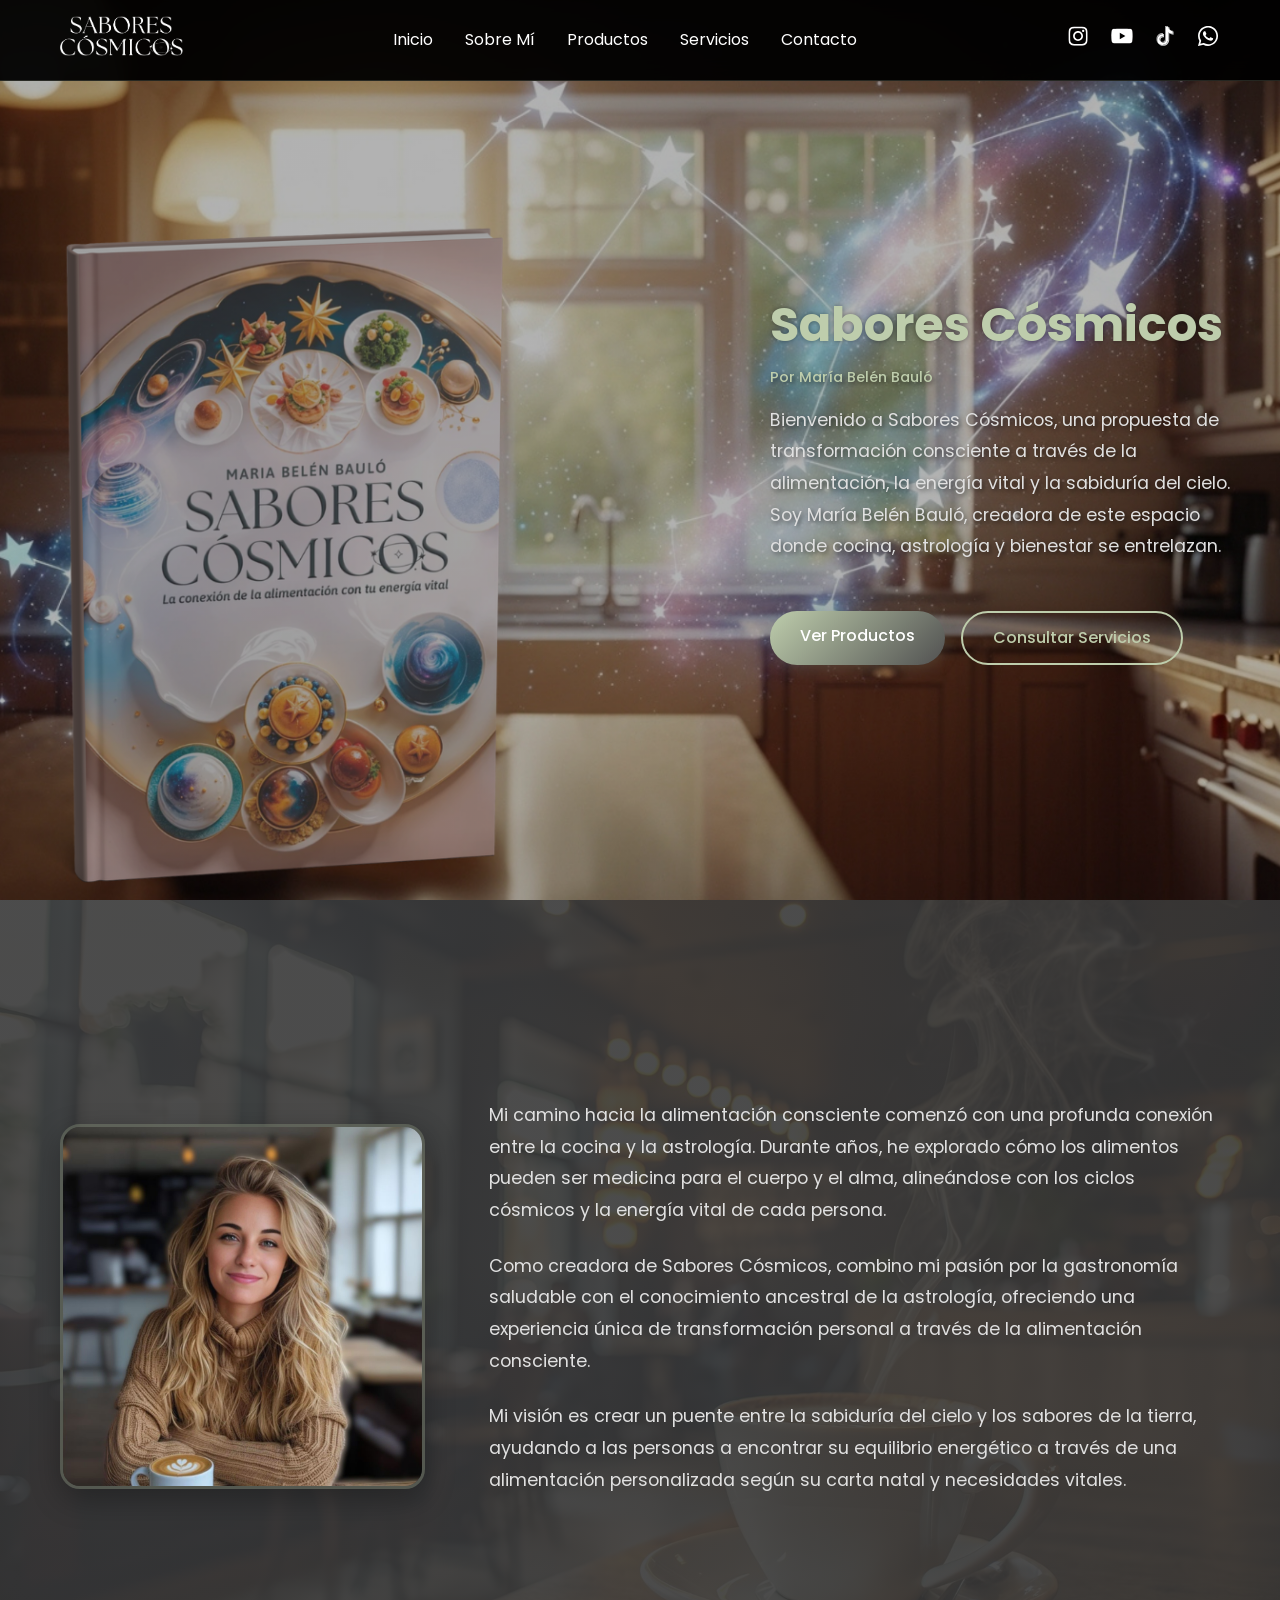
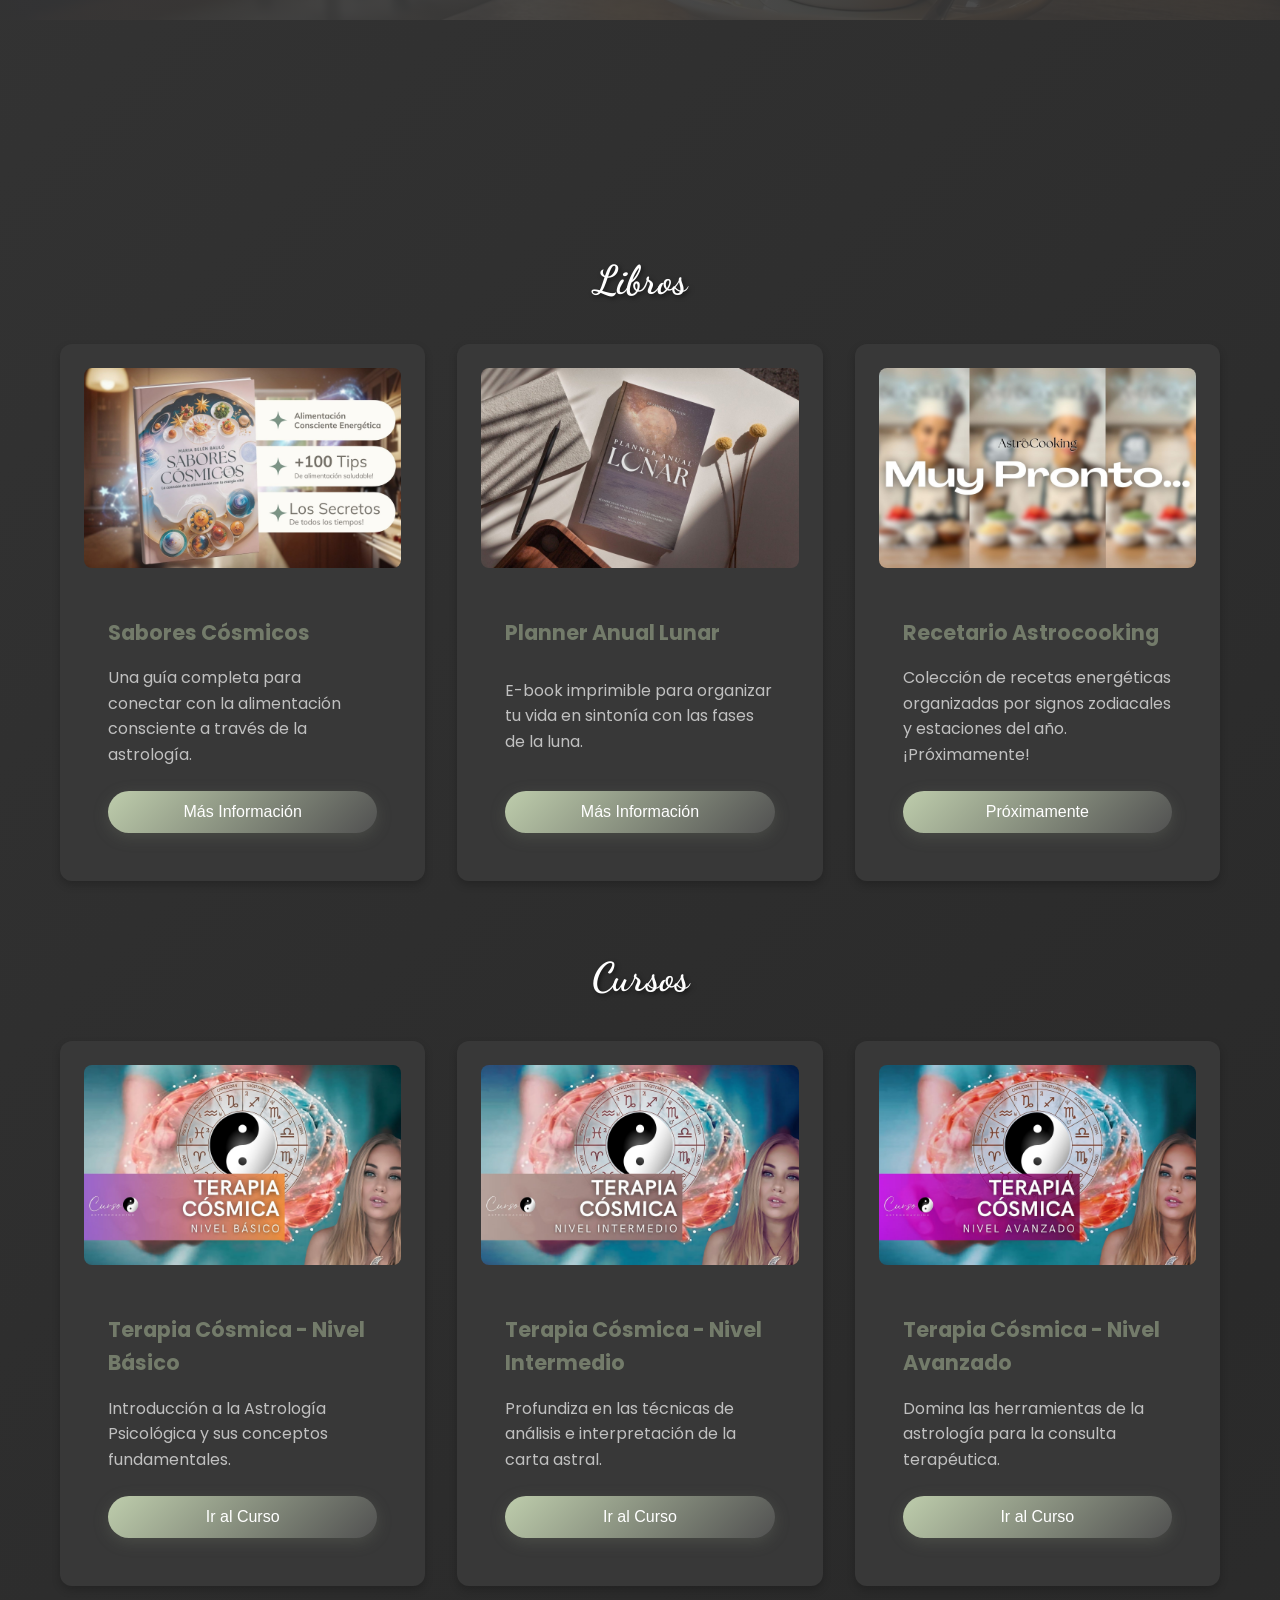
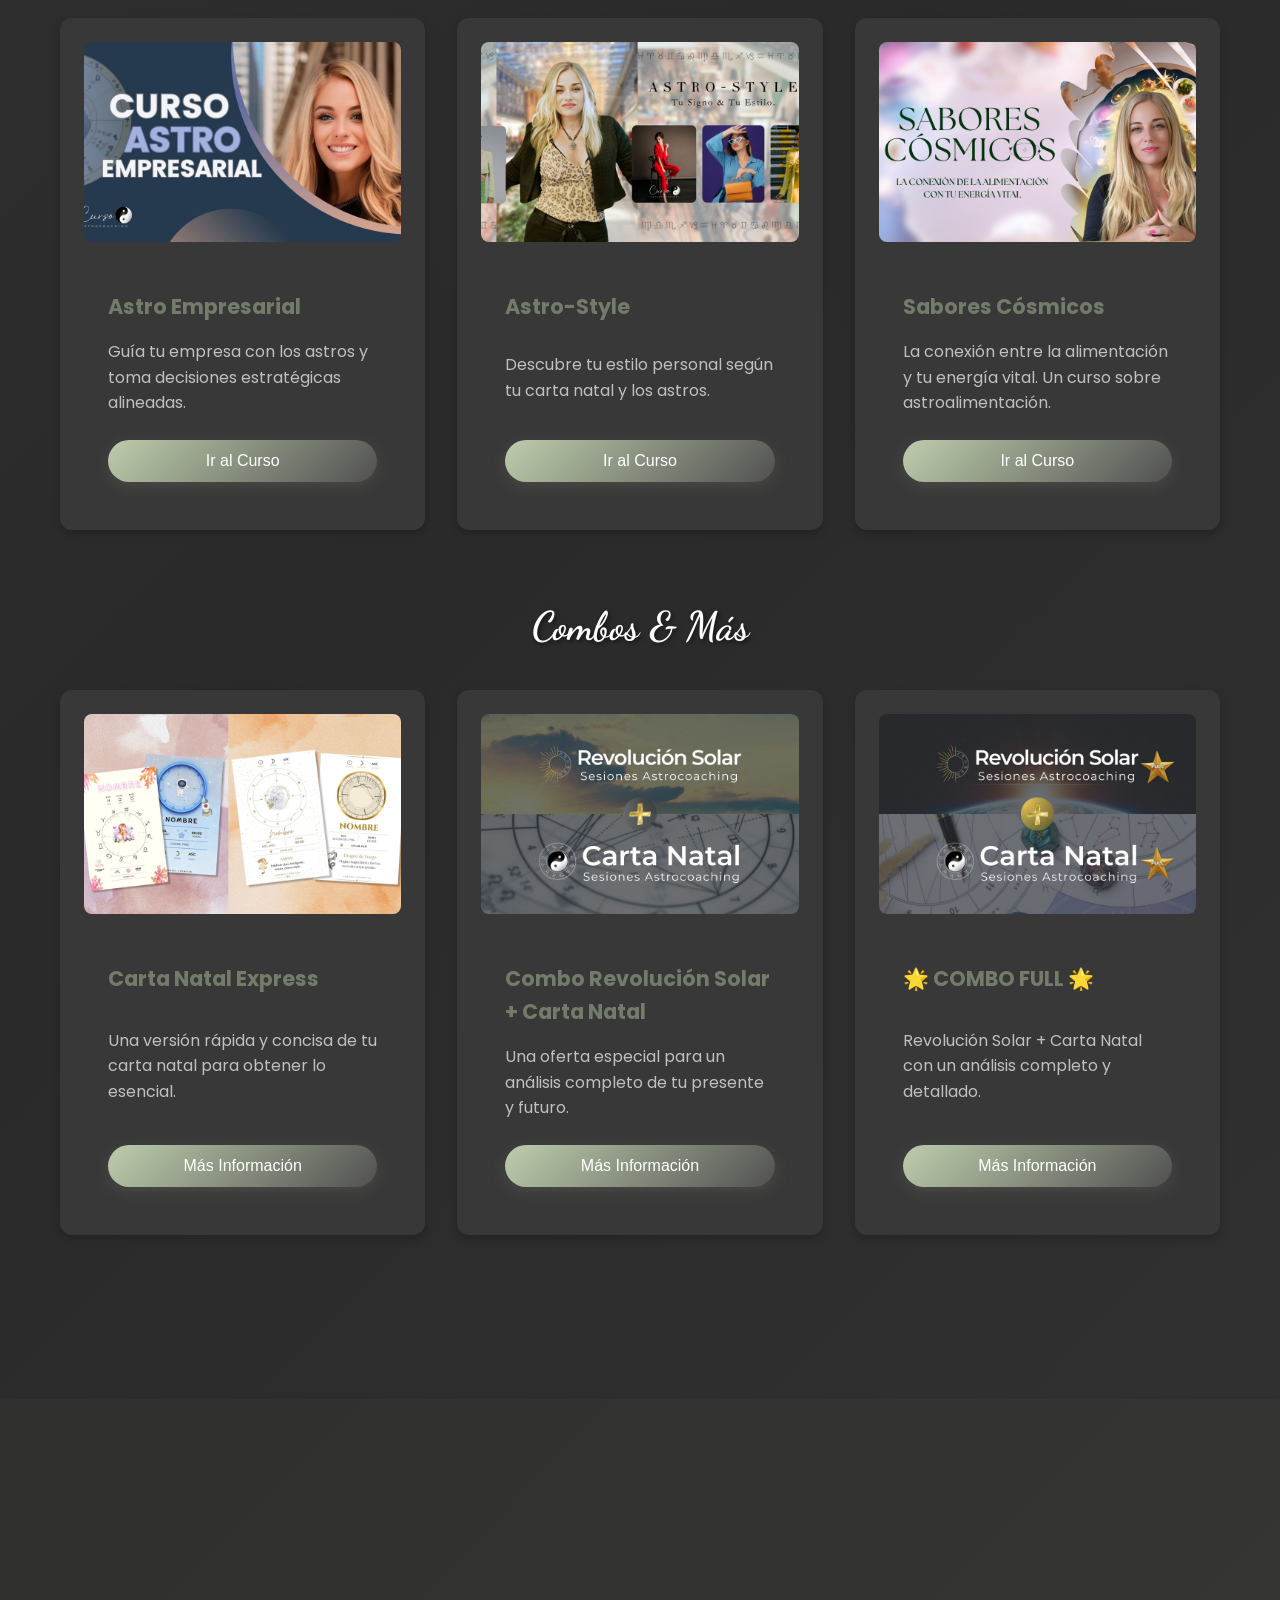
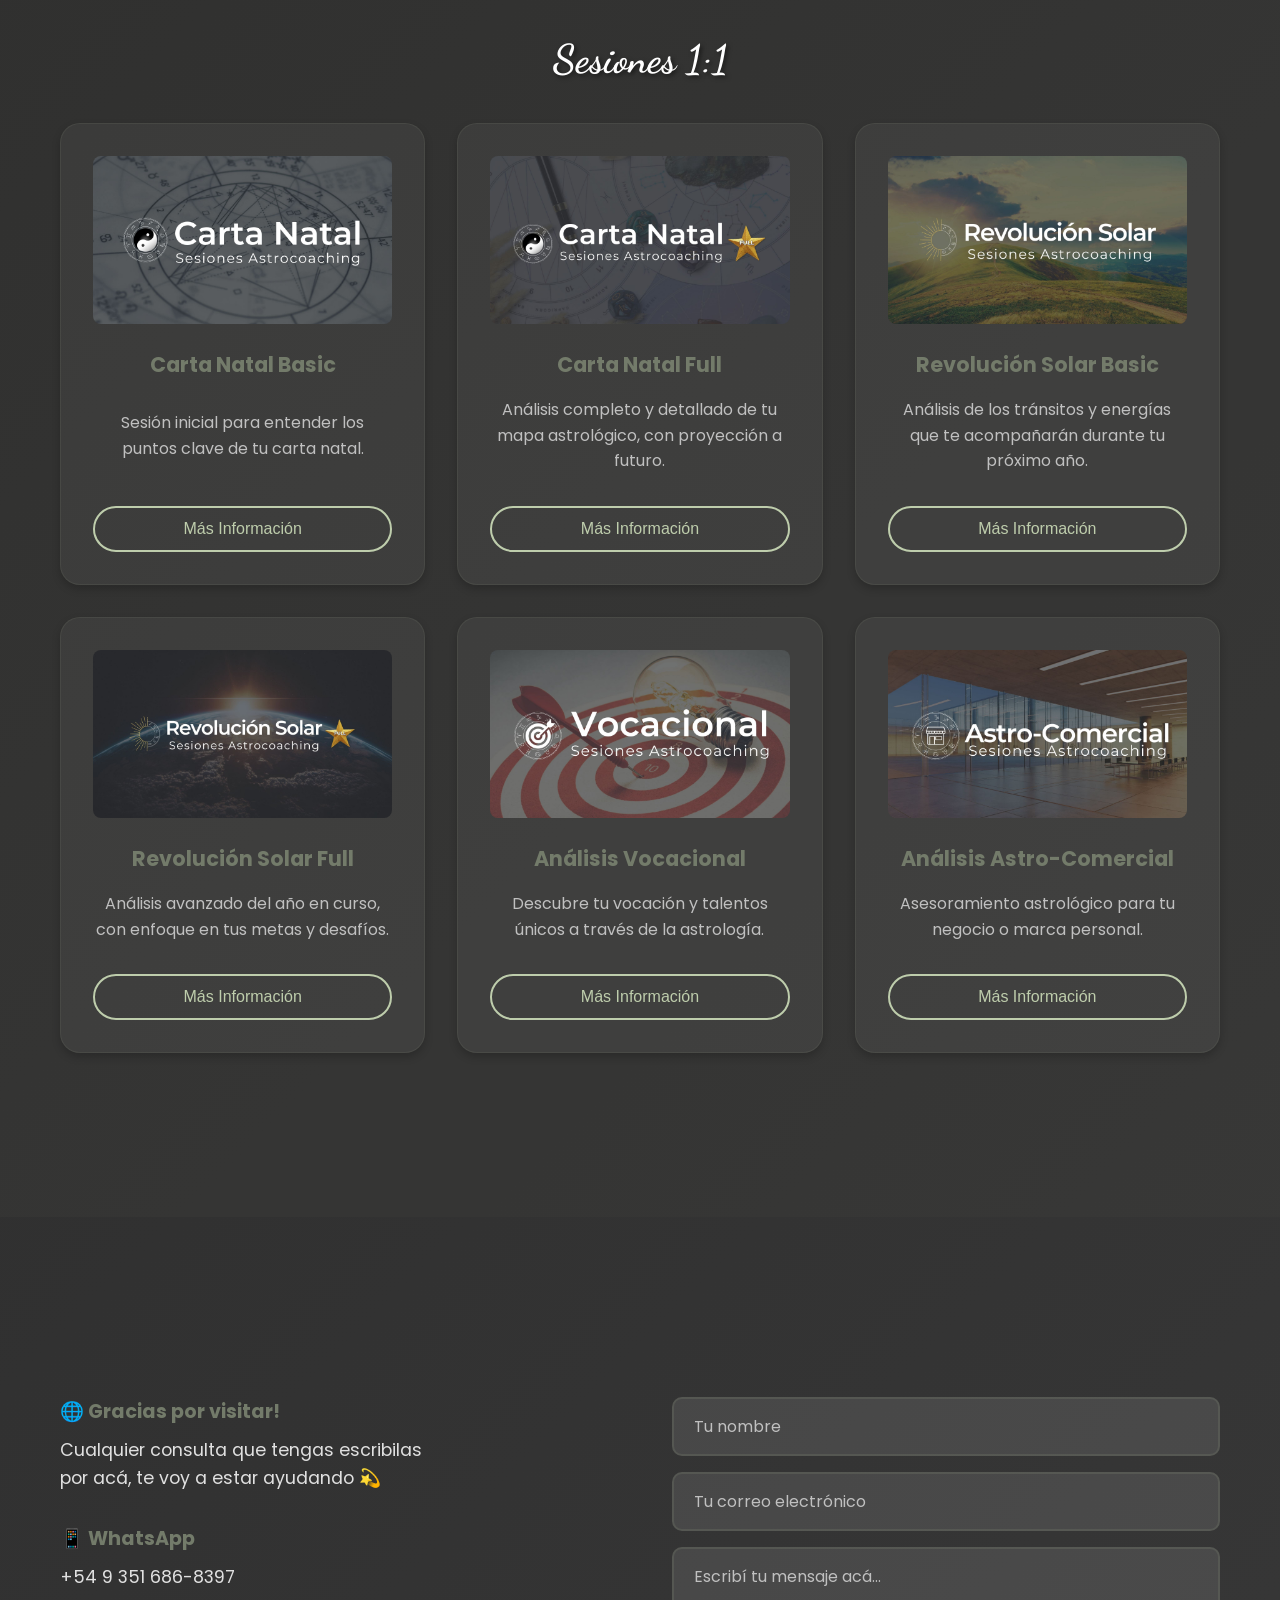
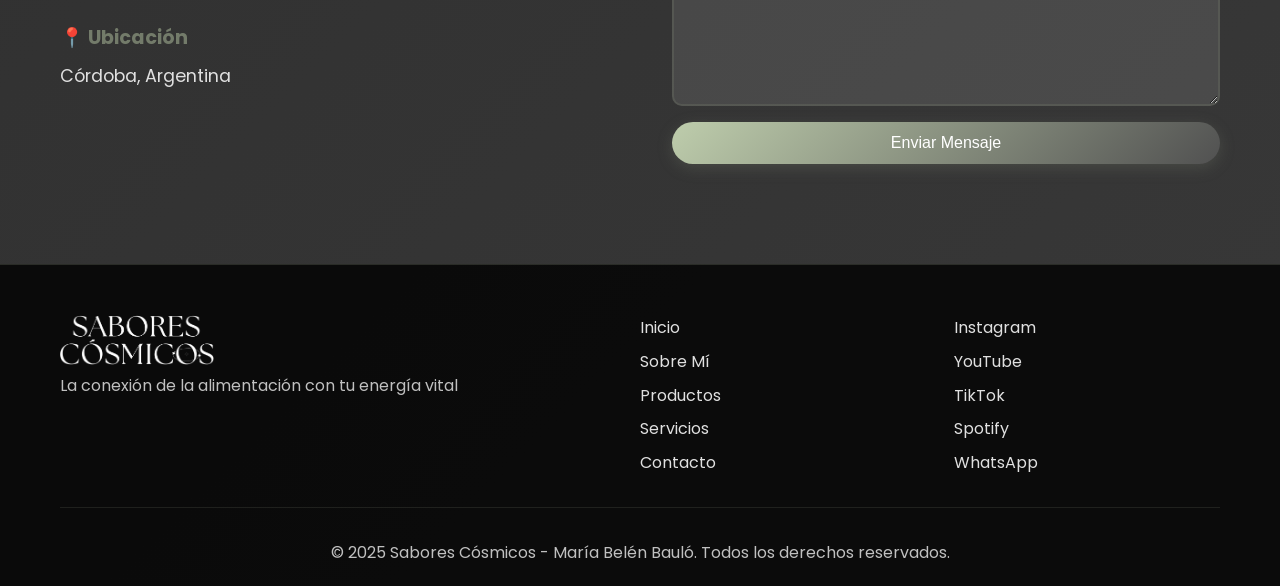
==== index.html @ 80fe3c81 "Sabores Cósmicos Web 1.0" ====
<!DOCTYPE html>
<html lang="es">
<head>
    <meta charset="UTF-8">
    <meta name="viewport" content="width=device-width, initial-scale=1.0">
    <title>Sabores Cósmicos - María Belén Bauló</title>
    <link rel="stylesheet" href="styles.css">
    <link rel="icon" type="image/webp" href="assets/favicon.webp">
    <link href="https://fonts.googleapis.com/css2?family=Poppins:wght@300;400;500;600;700&family=Dancing+Script:wght@400;500;600;700&display=swap" rel="stylesheet">
</head>
<body>
    <!-- Navigation -->
    <nav class="navbar">
        <div class="nav-container">
            <div class="nav-logo">
                <img src="assets/logoHD.png" alt="Sabores Cósmicos" class="logo-img">
            </div>
            <div class="nav-menu" id="nav-menu">
                <a href="#home" class="nav-link">Inicio</a>
                <a href="#about" class="nav-link">Sobre Mí</a>
                <a href="#products" class="nav-link">Productos</a>
                <a href="#services" class="nav-link">Servicios</a>
                <a href="#contact" class="nav-link">Contacto</a>
            </div>

        <div class="nav-social-links">
                <a href="https://www.instagram.com/saborescosmicos.mbb/" target="_blank" aria-label="Instagram">
                    <img src="assets/ig.svg" alt="Instagram">
                </a>
                <a href="https://www.youtube.com/channel/UCPgUv7SQaU97grO2RtAFSaw" target="_blank" aria-label="YouTube">
                    <img src="assets/yt.svg" alt="YouTube">
                </a>
                <a href="https://www.tiktok.com/@saborescosmicos" target="_blank" aria-label="TikTok">
                    <img src="assets/tt.svg" alt="TikTok">
                </a>
                <a href="https://wa.me/3516868397" target="_blank" aria-label="WhatsApp">
                    <img src="assets/wsp.svg" alt="WhatsApp">
                </a>
            </div>
            
            <div class="hamburger" id="hamburger">
                <span></span>
                <span></span>
                <span></span>
            </div>
        </div>
    </nav>

    <!-- Hero Section -->
    <section id="home" class="hero">
        <div class="hero-content">
            <div class="profile-image">
            </div>
            <h1 class="hero-title">Sabores Cósmicos</h1>
            <p class="hero-subtitle">Por María Belén Bauló </p>
            <div class="hero-description">
                <p>Bienvenido a Sabores Cósmicos, una propuesta de transformación consciente a través de la alimentación, 
                    la energía vital y la sabiduría del cielo. Soy María Belén Bauló, creadora de este espacio donde cocina, 
                    astrología y bienestar se entrelazan.</p>
            </div>
            <div class="cta-buttons">
                <a href="#products" class="btn btn-primary">Ver Productos</a>
                <a href="#services" class="btn btn-secondary">Consultar Servicios</a>
            </div>
        </div>
    </section>

    <!-- About Section -->
    <section id="about" class="about">
        <div class="container">
            <h2 class="section-title">Sobre Mí</h2>
            <div class="about-content">
                <div class="about-image">
                    <img src="assets/aboutme.jpg" alt="María Belén Bauló - Foto Profesional" class="about-img">
                </div>
                <div class="about-text">
                    <p>Mi camino hacia la alimentación consciente comenzó con una profunda conexión entre la cocina y la astrología. Durante años, he explorado cómo los alimentos pueden ser medicina para el cuerpo y el alma, alineándose con los ciclos cósmicos y la energía vital de cada persona.</p>
                    
                    <p>Como creadora de Sabores Cósmicos, combino mi pasión por la gastronomía saludable con el conocimiento ancestral de la astrología, ofreciendo una experiencia única de transformación personal a través de la alimentación consciente.</p>
                    
                    <p>Mi visión es crear un puente entre la sabiduría del cielo y los sabores de la tierra, ayudando a las personas a encontrar su equilibrio energético a través de una alimentación personalizada según su carta natal y necesidades vitales.</p>
                    
                <!-- <div class="about-highlights">
                        <div class="highlight">
                            <h4>Title</h4>
                            <p>Text</p>
                        </div>
                        <div class="highlight">
                            <h4>Máster en Alimentación Consciente Energética</h4>
                            <p>Alimentos que nutren cuerpo y alma</p>
                        </div>
                        </div>
                    </div> -->
                </div>
            </div>
        </div>
    </section>

 <section id="products" class="products">
    <div class="container">
        <h2 class="section-title">Productos</h2>

        <h3 class="subsection-title">Libros</h3>
        <div class="products-grid">
            <div class="product-card">
                <div class="product-image">
                    <img src="assets/scportada.jpg" alt="Libro Sabores Cósmicos">
                </div>
                <div class="product-info">
                    <h3>Sabores Cósmicos</h3>
                    <p>Una guía completa para conectar con la alimentación consciente a través de la astrología.</p>
                    <button class="btn btn-primary">Más Información</button>
                </div>
            </div>
            <div class="product-card">
                <div class="product-image">
                    <img src="assets/planneran.jpg" alt="Planner Anual Lunar">
                </div>
                <div class="product-info">
                    <h3>Planner Anual Lunar</h3>
                    <p>E-book imprimible para organizar tu vida en sintonía con las fases de la luna.</p>
                    <button class="btn btn-primary">Más Información</button>
                </div>
            </div>
            <div class="product-card">
                <div class="product-image">
                    <img src="assets/astrocookingpronto.jpg" alt="Recetario Astrocooking">
                </div>
                <div class="product-info">
                    <h3>Recetario Astrocooking</h3>
                    <p>Colección de recetas energéticas organizadas por signos zodiacales y estaciones del año. ¡Próximamente!</p>
                    <button class="btn btn-primary" disabled>Próximamente</button>
                </div>
            </div>
        </div>

        <h3 class="subsection-title">Cursos</h3>
        <div class="products-grid">
            <div class="product-card">
                <div class="product-image">
                    <img src="assets/curso-terapiacosmica1.jpg" alt="Terapia Cósmica Nivel Básico">
                </div>
                <div class="product-info">
                    <h3>Terapia Cósmica - Nivel Básico</h3>
                    <p>Introducción a la Astrología Psicológica y sus conceptos fundamentales.</p>
                    <button class="btn btn-primary">Ir al Curso</button>
                </div>
            </div>
            <div class="product-card">
                <div class="product-image">
                    <img src="assets/curso-terapiacosmica2.jpg" alt="Terapia Cósmica Nivel Intermedio">
                </div>
                <div class="product-info">
                    <h3>Terapia Cósmica - Nivel Intermedio</h3>
                    <p>Profundiza en las técnicas de análisis e interpretación de la carta astral.</p>
                    <button class="btn btn-primary">Ir al Curso</button>
                </div>
            </div>
            <div class="product-card">
                <div class="product-image">
                    <img src="assets/curso-terapiacosmica3.jpg" alt="Terapia Cósmica Nivel Avanzado">
                </div>
                <div class="product-info">
                    <h3>Terapia Cósmica - Nivel Avanzado</h3>
                    <p>Domina las herramientas de la astrología para la consulta terapéutica.</p>
                    <button class="btn btn-primary">Ir al Curso</button>
                </div>
            </div>
            <div class="product-card">
                <div class="product-image">
                    <img src="assets/curso-astroempresarial.jpg" alt="Astro Empresarial">
                </div>
                <div class="product-info">
                    <h3>Astro Empresarial</h3>
                    <p>Guía tu empresa con los astros y toma decisiones estratégicas alineadas.</p>
                    <button class="btn btn-primary">Ir al Curso</button>
                </div>
            </div>
            <div class="product-card">
                <div class="product-image">
                    <img src="assets/curso-astrostyle.jpg" alt="Astro-Style">
                </div>
                <div class="product-info">
                    <h3>Astro-Style</h3>
                    <p>Descubre tu estilo personal según tu carta natal y los astros.</p>
                    <button class="btn btn-primary">Ir al Curso</button>
                </div>
            </div>
            <div class="product-card">
                <div class="product-image">
                    <img src="assets/curso-saborescosmicos.jpg" alt="Sabores Cósmicos">
                </div>
                <div class="product-info">
                    <h3>Sabores Cósmicos</h3>
                    <p>La conexión entre la alimentación y tu energía vital. Un curso sobre astroalimentación.</p>
                    <button class="btn btn-primary">Ir al Curso</button>
                </div>
            </div>
        </div>

        <h3 class="subsection-title">Combos & Más</h3>
        <div class="products-grid">
            <div class="product-card">
                <div class="product-image">
                    <img src="assets/cnexpress.jpg" alt="Carta Natal Express">
                </div>
                <div class="product-info">
                    <h3>Carta Natal Express</h3>
                    <p>Una versión rápida y concisa de tu carta natal para obtener lo esencial.</p>
                    <button class="btn btn-primary">Más Información</button>
                </div>
            </div>
            <div class="product-card">
                <div class="product-image">
                    <img src="assets/rs+cn.jpg" alt="Combo Revolución Solar + Carta Natal">
                </div>
                <div class="product-info">
                    <h3>Combo Revolución Solar + Carta Natal</h3>
                    <p>Una oferta especial para un análisis completo de tu presente y futuro.</p>
                    <button class="btn btn-primary">Más Información</button>
                </div>
            </div>
            <div class="product-card">
                <div class="product-image">
                    <img src="assets/rc+cn-full.jpg" alt="COMBO FULL">
                </div>
                <div class="product-info">
                    <h3>🌟 COMBO FULL 🌟</h3>
                    <p>Revolución Solar + Carta Natal con un análisis completo y detallado.</p>
                    <button class="btn btn-primary">Más Información</button>
                </div>
            </div>
        </div>
    </div>
</section>

<section id="services" class="services">
    <div class="container">
        <h2 class="section-title">Servicios</h2>
        <h3 class="subsection-title">Sesiones 1:1</h3>
        <div class="services-grid">
            <div class="service-card">
                <div class="service-image">
                    <img src="assets/cn.jpg" alt="Carta Natal Basic">
                </div>
                <div class="service-info">
                    <h3>Carta Natal Basic</h3>
                    <p>Sesión inicial para entender los puntos clave de tu carta natal.</p>
                    <button class="btn btn-secondary">Más Información</button>
                </div>
            </div>
            <div class="service-card">
                <div class="service-image">
                    <img src="assets/cn-full.jpg" alt="Carta Natal Full">
                </div>
                <div class="service-info">
                    <h3>Carta Natal Full</h3>
                    <p>Análisis completo y detallado de tu mapa astrológico, con proyección a futuro.</p>
                    <button class="btn btn-secondary">Más Información</button>
                </div>
            </div>
            <div class="service-card">
                <div class="service-image">
                    <img src="assets/rs-basic.jpg" alt="Revolución Solar Basic">
                </div>
                <div class="service-info">
                    <h3>Revolución Solar Basic</h3>
                    <p>Análisis de los tránsitos y energías que te acompañarán durante tu próximo año.</p>
                    <button class="btn btn-secondary">Más Información</button>
                </div>
            </div>
            <div class="service-card">
                <div class="service-image">
                    <img src="assets/rs-full.jpg" alt="Revolución Solar Full">
                </div>
                <div class="service-info">
                    <h3>Revolución Solar Full</h3>
                    <p>Análisis avanzado del año en curso, con enfoque en tus metas y desafíos.</p>
                    <button class="btn btn-secondary">Más Información</button>
                </div>
            </div>
            <div class="service-card">
                <div class="service-image">
                    <img src="assets/vocacional.jpg" alt="Análisis Vocacional">
                </div>
                <div class="service-info">
                    <h3>Análisis Vocacional</h3>
                    <p>Descubre tu vocación y talentos únicos a través de la astrología.</p>
                    <button class="btn btn-secondary">Más Información</button>
                </div>
            </div>
            <div class="service-card">
                <div class="service-image">
                    <img src="assets/astrocomercial.jpg" alt="Análisis Astro-Comercial">
                </div>
                <div class="service-info">
                    <h3>Análisis Astro-Comercial</h3>
                    <p>Asesoramiento astrológico para tu negocio o marca personal.</p>
                    <button class="btn btn-secondary">Más Información</button>
                </div>
            </div>
        </div>
    </div>
</section>

    <!-- Newsletter Section -->
 <!-- PRÓXIMAMENTE...
    <section class="newsletter">
        <div class="container">
            <div class="newsletter-content">
                <h2>¡Conecta con la Energía Cósmica!</h2>
                <p>Suscríbete a nuestro newsletter y recibe recetas, consejos astrológicos y contenido exclusivo sobre alimentación consciente.</p>
                <form class="newsletter-form" id="newsletter-form">
                    <input type="email" placeholder="Tu email cósmico" required>
                    <button type="submit" class="btn btn-primary">Suscribirse</button>
                </form>
            </div>
        </div>
    </section>
-->

    <!-- Contact Section -->
 <section id="contact" class="contact">
    <div class="container">
        <h2 class="section-title">Contacto</h2>
        <div class="contact-content">
            <div class="contact-info">
                <div class="contact-item">
                    <h4>🌐 Gracias por visitar!</h4>
                    <p>Cualquier consulta que tengas escribilas <br> por acá, te voy a estar ayudando 💫</p>
                </div>
                <div class="contact-item">
                    <h4>📱 WhatsApp</h4>
                    <p>+54 9 351 686-8397</p>
                </div>
                <div class="contact-item">
                    <h4>📍 Ubicación</h4>
                    <p>Córdoba, Argentina</p>
                </div>
            </div>
            <form action="https://formsubmit.co/96d914c8626401aedf168ce6470c2a57" class="contact-form" id="contact-form" method="POST">
                <input type="text" name="name" placeholder="Tu nombre" required>
                <input type="email" name="email" placeholder="Tu correo electrónico" required>
                <textarea name="message" placeholder="Escribí tu mensaje acá..." rows="5" required></textarea>
                <button type="submit" class="btn btn-primary">Enviar Mensaje</button>
            </form>
        </div>
    </div>
</section>

    <!-- Footer -->
    <footer class="footer">
        <div class="container">
            <div class="footer-content">
                <div class="footer-logo">
                    <img src="assets/logoHD.png" height="50">
                    <p>La conexión de la alimentación con tu energía vital</p>
                </div>
                <div class="footer-links">
                    <a href="#home">Inicio</a>
                    <a href="#about">Sobre Mí</a>
                    <a href="#products">Productos</a>
                    <a href="#services">Servicios</a>
                    <a href="#contact">Contacto</a>
                </div>
                <div class="social-links">
                    <a href="https://www.instagram.com/saborescosmicos.mbb/" target="_blank">Instagram</a>
                    <a href="#" target="_blank">YouTube</a>
                    <a href="#" target="_blank">TikTok</a>
                    <a href="#" target="_blank">Spotify</a>
                    <a href="#" target="_blank">WhatsApp</a>
                </div>
            </div>
            <div class="footer-bottom">
                <p>&copy; 2025 Sabores Cósmicos - María Belén Bauló. Todos los derechos reservados.</p>
            </div>
        </div>
    </footer>

    <script src="script.js"></script>
</body>
</html>
---- styles.css ----
/* Reset and Base Styles */
* {
    margin: 0;
    padding: 0;
    box-sizing: border-box;
}

body {
    font-family: 'Poppins', sans-serif;
    line-height: 1.6;
    color: #ffffff;
    background: linear-gradient(135deg, #383838 0%, #2a2a2a 50%, #383838 100%);
    min-height: 100vh;

    
}

.container {
    max-width: 1200px;
    margin: 0 auto;
    padding: 0 20px;
}

/* Navigation */
.navbar {
    position: fixed;
    top: 0;
    width: 100%;
    background: rgba(0, 0, 0, 0.95);
    backdrop-filter: blur(10px);
    z-index: 1000;
    padding: 1rem 0;
    border-bottom: 1px solid rgba(115, 123, 106, 0.3);
}

.nav-container {
    max-width: 1200px;
    margin: 0 auto;
    padding: 0 20px;
    display: flex;
    justify-content: space-between;
    align-items: center;
}

.nav-logo .logo-img {
    height: 40px;
    width: auto;
}

.nav-menu {
    display: flex;
    gap: 2rem;
}

.nav-link {
    color: #ffffff;
    text-decoration: none;
    font-weight: 400;
    transition: color 0.3s ease;
    position: relative;
}

.nav-link:hover {
    color: #737b6a;
}

.nav-link::after {
    content: '';
    position: absolute;
    width: 0;
    height: 2px;
    bottom: -5px;
    left: 0;
    background: linear-gradient(90deg, #737b6a, #383838);
    transition: width 0.5s ease;
}

.nav-link:hover::after {
    width: 100%;
}

.nav-social-links {
    display: flex; 
    gap: 1.2rem; 
    align-items: center; 
}

.nav-social-links img {
    height: 24px;
    transition: transform 0.3s ease;
}

.hamburger {
    display: none;
    flex-direction: column;
    cursor: pointer;
}

.hamburger span {
    width: 25px;
    height: 3px;
    background: #737b6a;
    margin: 3px 0;
    transition: 0.3s;
}

/* Hero Section */
.hero {
    min-height: 100vh;
    display: flex;
    align-items: center;
    text-align: left;
    padding: 120px 20px 100px 100px;
    background: radial-gradient(ellipse at center, rgba(115, 123, 106, 0.1) 0%, transparent 70%);

    background-image: linear-gradient(rgba(0, 0, 0, 0.3), rgba(0, 0, 0, 0.3)), url('assets/bg2.png');
    background-size: cover;
    background-position: center;
    background-repeat: no-repeat;
}


.hero-content {
    align-items: center;
    justify-content: flex-end;
    margin-left: 670px;
    max-width: 1300px;
    text-align: left;
}

.profile-image {
    margin-bottom: 2rem;
}

.profile-img {
    width: 200px;
    height: 200px;
    border-radius: 50%;
    border: 4px solid #737b6a;
    box-shadow: 0 0 30px rgba(115, 123, 106, 0.3);
    transition: transform 0.3s ease;
}

.profile-img:hover {
    transform: scale(1.05);
}

.hero-title {
    font-size: 3rem;
    font-weight: 700;
    margin-bottom: 0.1rem;
    color: #becdac;
    text-shadow: 0px 0px 5px rgba(0, 0, 0, 0.4); 
}

.hero-subtitle {
    font-size: 0.9rem;
    color: #becdac;
    margin-bottom: 1rem;
    font-weight: 500;
    text-shadow: 2px 2px 4px rgba(0, 0, 0, 0.5);
}

.hero-description {
    font-size: 1.1rem;
    line-height: 1.8;
    margin-bottom: 3rem;
    color: #e0e0e0;
    max-width: 600px;
    margin-left: auto;
    margin-right: auto;
    text-shadow: 2px 2px 4px rgba(0, 0, 0, 0.5);
}

.cta-buttons {
    display: flex;
    gap: 1rem;
    justify-content: flex-start;
    flex-wrap: wrap;
}

/* Buttons */
.btn {
    padding: 12px 30px;
    border: none;
    border-radius: 50px;
    font-size: 1rem;
    font-weight: 500;
    text-decoration: none;
    display: inline-block;
    transition: all 0.3s ease;
    cursor: pointer;
    text-align: center;
}

.btn-primary {
    background: linear-gradient(135deg, #becdac, #515151);
    color: #ffffff;
    box-shadow: 0 4px 15px rgba(115, 123, 106, 0.3);
}

.btn-primary:hover {
    transform: translateY(-2px);
    box-shadow: 0 6px 20px rgba(115, 123, 106, 0.4);
}

.btn-secondary {
    background: transparent;
    color: #becdac;
    border: 2px solid #becdac;
}

.btn-secondary:hover {
    background: #737b6a;
    color: #ffffff;
    transform: translateY(-2px);
}

/* Section Titles */
.section-title {
    font-size: 2.5rem;
    text-align: center;
    padding: -120px 0 10px;
    margin-bottom: 1rem;
    background: linear-gradient(135deg, #becdac);
    -webkit-background-clip: text;
    -webkit-text-fill-color: transparent;
    background-clip: text;
    font-weight: 600;
}

/* About Section */
.about {
    padding: 120px 0 100px;
    background: rgba(115, 123, 106, 0.005 );

    background-image: linear-gradient(rgba(56, 56, 56, 0.9), rgba(56, 56, 56, .9)), url('assets/aboutBG.jpg');
    background-size: cover;
    background-position: center;
    background-repeat: no-repeat;
}

.about-content {
    display: grid;
    grid-template-columns: 1fr 2fr;
    gap: 4rem;
    align-items: center;
}

.about-img {
    width: 100%;
    border-radius: 20px;
    box-shadow: 0 10px 30px rgba(0, 0, 0, 0.3);
    border: 3px solid #737b6a83;
}

.about-text {
    font-size: 1.1rem;
    line-height: 1.8;
    color: #e0e0e0;
}

.about-text p {
    margin-bottom: 1.5rem;
}

.about-highlights {
    margin-top: 2rem;
    display: grid;
    gap: 1.5rem;
}

.highlight {
    padding: 1.5rem;
    background: rgba(115, 123, 106, 0.1);
    border-radius: 15px;
    border-left: 4px solid #737b6a;
}

.highlight h4 {
    color: #737b6a;
    margin-bottom: 0.5rem;
    font-size: 1.1rem;
}

.highlight p {
    color: #c0c0c0;
    margin: 0;
}


/* --- Products & Services styles --- */
.products-grid,
.services-grid {
    display: grid;
    grid-template-columns: repeat(auto-fit, minmax(280px, 1fr));
    gap: 2rem;
   margin-bottom: 4rem;
}

/* Islands */
.product-card,
.service-card {
    display: flex;
    flex-direction: column;
    border-radius: 12px;
    background-color: #383838;
    box-shadow: 0 4px 8px rgba(0, 0, 0, 0.2);
    overflow: hidden;
    padding: 1.5rem;
    position: relative;
    transition: transform 0.3s ease, box-shadow 0.3s ease;
}

/* Button alignment */
.product-info,
.service-info {
    display: flex;
    flex-direction: column;
    height: 100%;
}

.product-info h3,
.product-info p,
.product-info .product-price,
.service-info h3,
.service-info p {
    flex-grow: 1;
}

.product-info button,
.service-info button {
    margin-top: auto;
}

/* Images */
.product-image img,
.service-image img {
    width: 100%;
    height: auto;
    border-radius: 8px;
    margin-bottom: 1rem;
}

.products {
    padding: 100px 0;
}

.product-card:hover {
    transform: translateY(-10px);
    box-shadow: 0 15px 40px rgba(115, 123, 106, 0.2);
}

.product-image img {
    width: 100%;
    height: 200px;
    object-fit: cover;
}

.product-info {
    padding: 1.5rem;
}

.product-info h3 {
    color: #737b6a;
    margin-bottom: 1rem;
    font-size: 1.3rem;
}

.product-info p {
    color: #c0c0c0;
    margin-bottom: 1.5rem;
    line-height: 1.6;
}

.product-price {
    font-size: 1.5rem;
    font-weight: 700;
    color: #ffffff;
    margin-bottom: 1rem;
}

/* Subsection Titles */
.subsection-title {
    font-family: 'Dancing Script', cursive;
    font-size: 2.5rem;
    font-weight: 700;

    margin-top: 4rem;

    margin-bottom: 2rem;
    text-align: center;
    color: #fff;
    text-shadow: 2px 2px 4px rgba(0, 0, 0, 0.5);
    transition: color 0.3s ease;
}

/* Services Section */
.services {
    padding: 100px 0;
    background: rgba(115, 123, 106, 0.05);
}

.service-card {
    background: rgba(255, 255, 255, 0.05);
    padding: 2rem;
    border-radius: 20px;
    text-align: center;
    transition: transform 0.3s ease;
    border: 1px solid rgba(115, 123, 106, 0.2);
}

.service-card:hover {
    transform: translateY(-5px);
}

.service-icon {
    font-size: 3rem;
    margin-bottom: 1rem;
}

.service-card h3 {
    color: #737b6a;
    margin-bottom: 1rem;
    font-size: 1.3rem;
}

.service-card p {
    color: #c0c0c0;
    margin-bottom: 2rem;
    line-height: 1.6;
}


/* Newsletter Section */
.newsletter {
    padding: 80px 0;
    background: linear-gradient(135deg, rgba(115, 123, 106, 0.1), rgba(56, 56, 56, 0.1));
    text-align: center;
}

.newsletter-content h2 {
    font-size: 2.2rem;
    margin-bottom: 1rem;
    color: #737b6a;
}

.newsletter-content p {
    font-size: 1.1rem;
    margin-bottom: 2rem;
    color: #e0e0e0;
}

.newsletter-form {
    display: flex;
    gap: 1rem;
    justify-content: center;
    max-width: 500px;
    margin: 0 auto;
}

.newsletter-form input {
    flex: 1;
    padding: 12px 20px;
    border: 2px solid rgba(115, 123, 106, 0.3);
    border-radius: 50px;
    background: rgba(255, 255, 255, 0.1);
    color: #ffffff;
    font-size: 1rem;
}

.newsletter-form input::placeholder {
    color: #c0c0c0;
}

.newsletter-form input:focus {
    outline: none;
    border-color: #737b6a;
}

/* Contact Section */
.contact {
    padding: 100px 0;
}

.contact-content {
    display: grid;
    grid-template-columns: 1fr 1fr;
    gap: 4rem;
}

.contact-info {
    display: flex;
    flex-direction: column;
    gap: 2rem;
}

.contact-item h4 {
    color: #737b6a;
    margin-bottom: 0.5rem;
    font-size: 1.2rem;
}

.contact-item p {
    color: #e0e0e0;
    font-size: 1.1rem;
}

.contact-form {
    display: flex;
    flex-direction: column;
    gap: 1rem;
}

.contact-form input,
.contact-form textarea {
    padding: 15px 20px;
    border: 2px solid rgba(115, 123, 106, 0.3);
    border-radius: 10px;
    background: rgba(255, 255, 255, 0.1);
    color: #ffffff;
    font-size: 1rem;
    font-family: inherit;
}

.contact-form input::placeholder,
.contact-form textarea::placeholder {
    color: #c0c0c0;
}

.contact-form input:focus,
.contact-form textarea:focus {
    outline: none;
    border-color: #737b6a;
}

/* Footer */
.footer {
    background: rgba(0, 0, 0, 0.8);
    padding: 50px 0 20px;
    border-top: 1px solid rgba(115, 123, 106, 0.3);
}

.footer-content {
    display: grid;
    grid-template-columns: 2fr 1fr 1fr;
    gap: 3rem;
    margin-bottom: 2rem;
}

.footer-logo h3 {
    font-family: 'Dancing Script', cursive;
    color: #737b6a;
    font-size: 1.8rem;
    margin-bottom: 0.5rem;
}

.footer-logo p {
    color: #c0c0c0;
}

.footer-links {
    display: flex;
    flex-direction: column;
    gap: 0.5rem;
}

.footer-links a {
    color: #e0e0e0;
    text-decoration: none;
    transition: color 0.3s ease;
}

.footer-links a:hover {
    color: #737b6a;
}

.social-links {
    display: flex;
    flex-direction: column;
    gap: 0.5rem;
}

.social-links a {
    color: #e0e0e0;
    text-decoration: none;
    transition: color 0.3s ease;
}

.social-links a:hover {
    color: #737b6a;
}

.footer-bottom {
    text-align: center;
    padding-top: 2rem;
    border-top: 1px solid rgba(115, 123, 106, 0.2);
    color: #c0c0c0;
}

/* Responsive Design */
@media (max-width: 768px) {
    .hamburger {
        display: flex;
    }
    
    .nav-menu {
        position: fixed;
        left: -100%;
        top: 70px;
        flex-direction: column;
        background-color: rgba(0, 0, 0, 0.95);
        width: 100%;
        text-align: center;
        transition: 0.3s;
        padding: 2rem 0;
    }
    
    .nav-menu.active {
        left: 0;
    }

    .nav-social-links {
    display: flex; 
    gap: 0.2rem; 
    align-items: center; 
}

    
    .hero-title {
        font-size: 2.2rem;
    }
    
    .hero-subtitle {
        font-size: 1.1rem;
    }
    
    .cta-buttons {
        flex-direction: column;
        align-items: center;
    }
    
    .about-content {
        grid-template-columns: 1fr;
        gap: 2rem;
    }
    
    .contact-content {
        grid-template-columns: 1fr;
        gap: 2rem;
    }
    
    .footer-content {
        grid-template-columns: 1fr;
        gap: 2rem;
        text-align: center;
    }
    
    .newsletter-form {
        flex-direction: column;
    }
    
    .section-title {
        font-size: 2rem;
    }
}

@media (max-width: 768px) {

     .hero {
        text-align: center; 
        justify-content: center; 
        padding: 100px 20px; 


    background-size: cover;
    background-position: center;
    background-repeat: no-repeat;
    
    }

    .hero-content {
        max-width: 100%; 
        margin: 0; 
    }

    .hero-title {
        font-size: 1.8rem;
    }

    .nav-social-links img {
    height: 18px;
}

.nav-logo .logo-img {
    height: 30px;
    width: auto;
}

.nav-social-links {
    gap: 0.5rem;
    align-items: right;
}


     .cta-buttons {
        flex-direction: column; 
        align-items: center; 
        gap: 1rem;
    }

    .btn {
        width: 80%; 
    }

    
    .profile-img {
        width: 150px;
        height: 150px;
    }
    
    .products-grid,
    .services-grid {
        grid-template-columns: 1fr;
    }
}

/* Animations */
@keyframes fadeInUp {
    from {
        opacity: 0;
        transform: translateY(30px);
    }
    to {
        opacity: 1;
        transform: translateY(0);
    }
}

.hero-content,
.about-content,
.product-card,
.service-card {
    animation: fadeInUp 0.8s ease-out;
}

/* Smooth scrolling */
html {
    scroll-behavior: smooth;
}

/* Custom scrollbar */
::-webkit-scrollbar {
    width: 8px;
}

::-webkit-scrollbar-track {
    background: #383838;
}

::-webkit-scrollbar-thumb {
    background: linear-gradient(135deg, #737b6a, #383838);
    border-radius: 4px;
}

::-webkit-scrollbar-thumb:hover {
    background: linear-gradient(135deg, #737b6a, #383838);
}
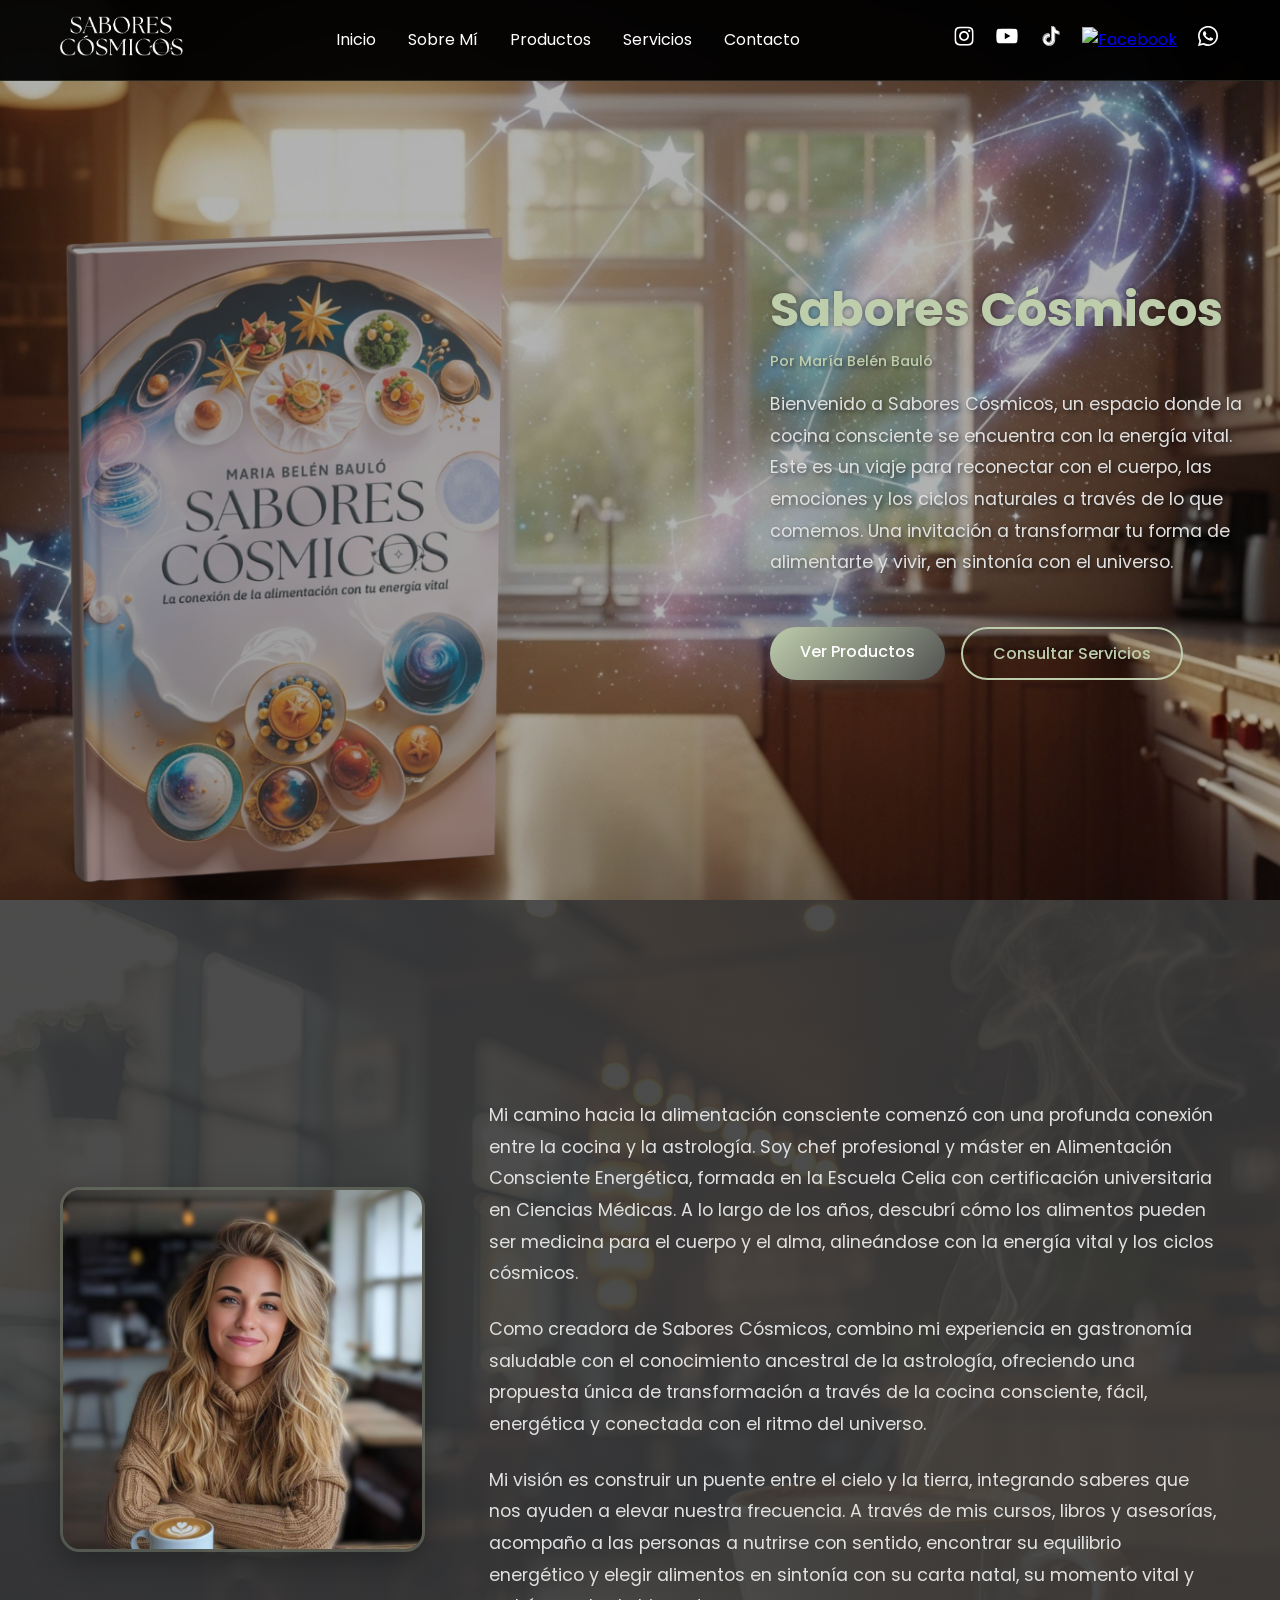
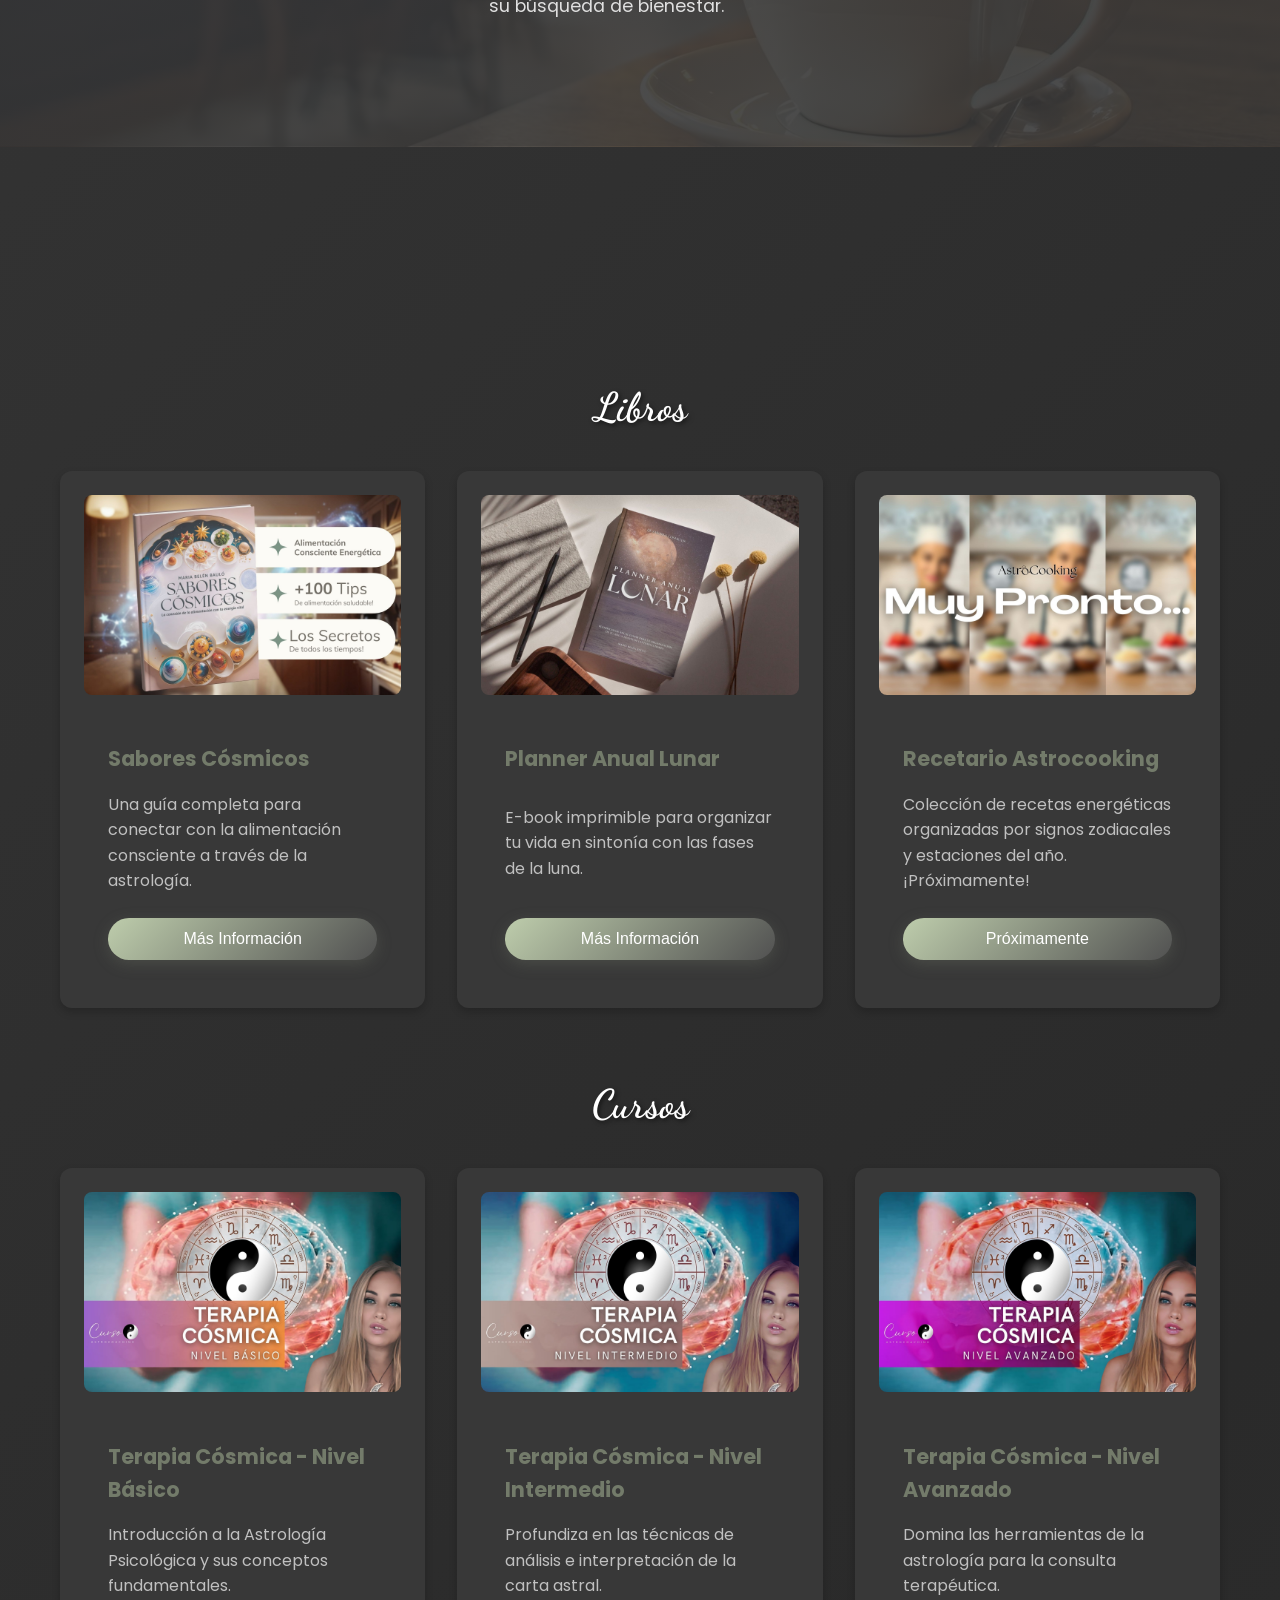
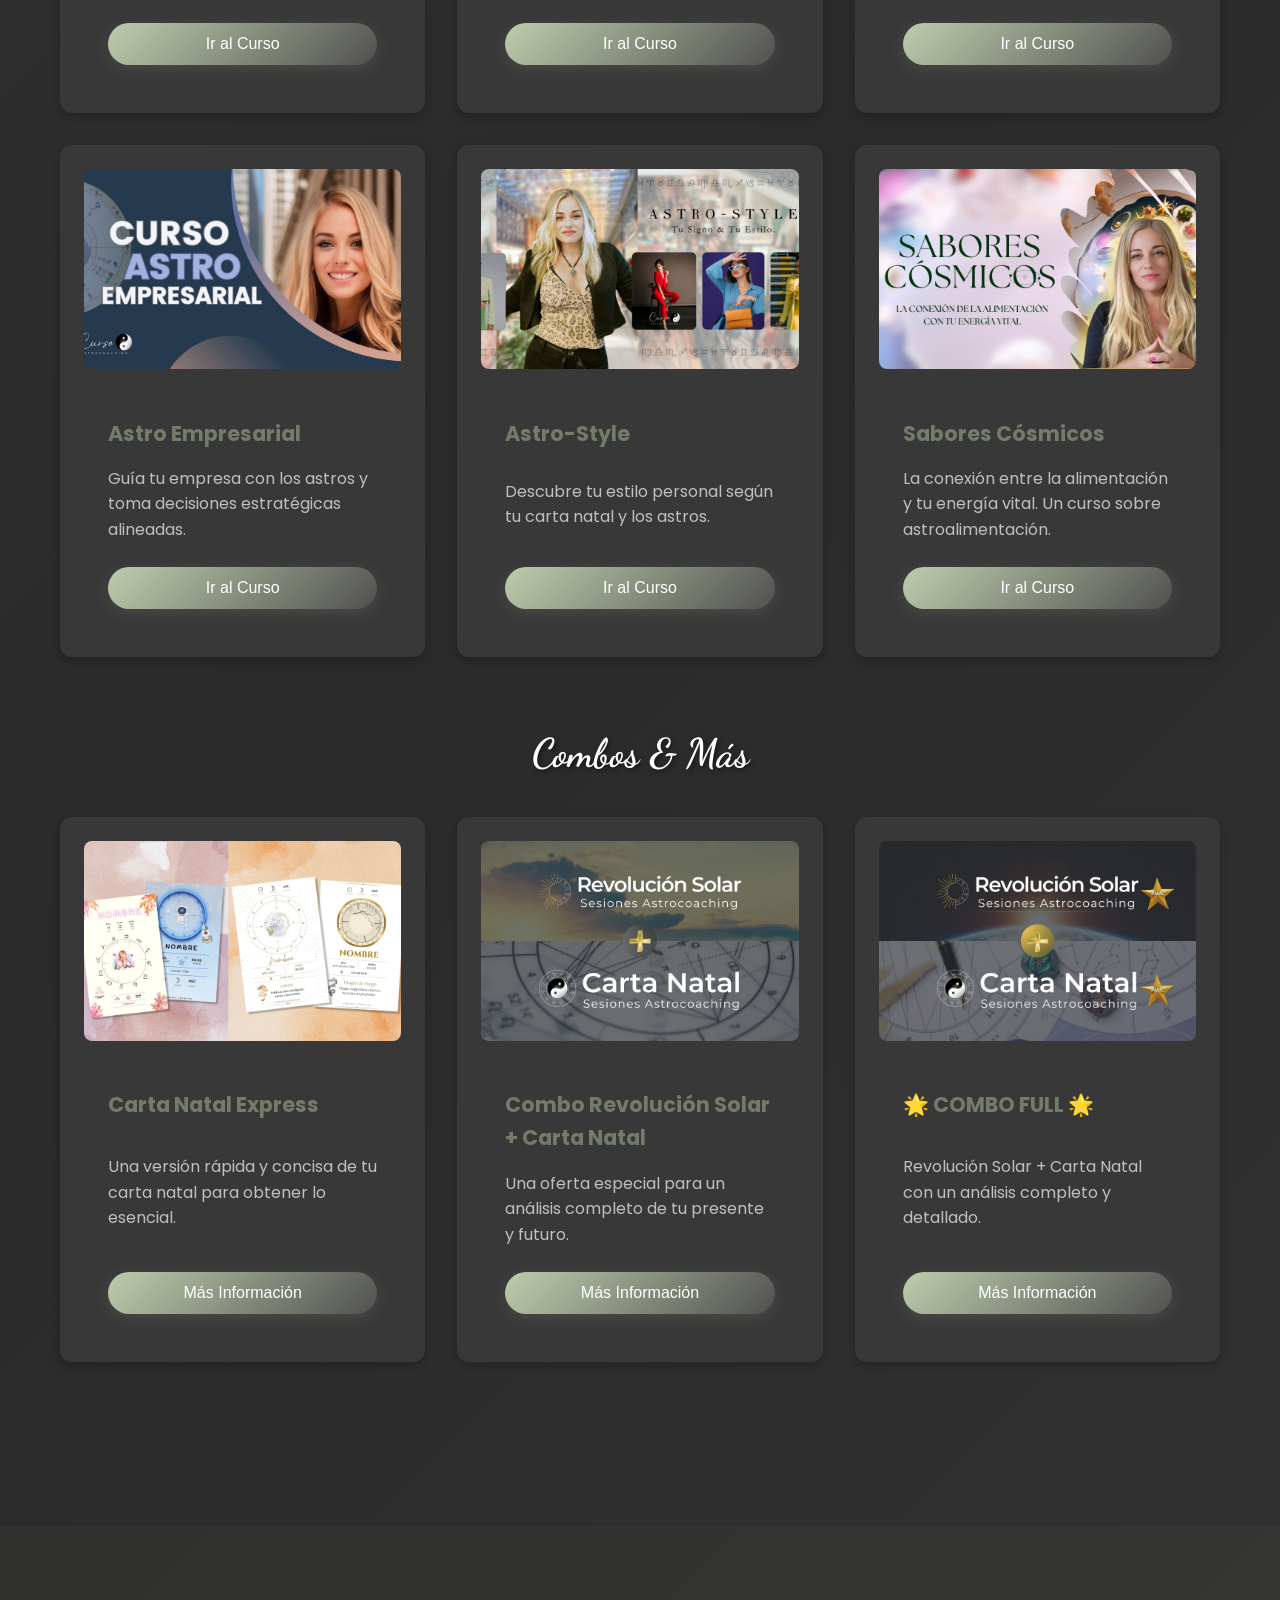
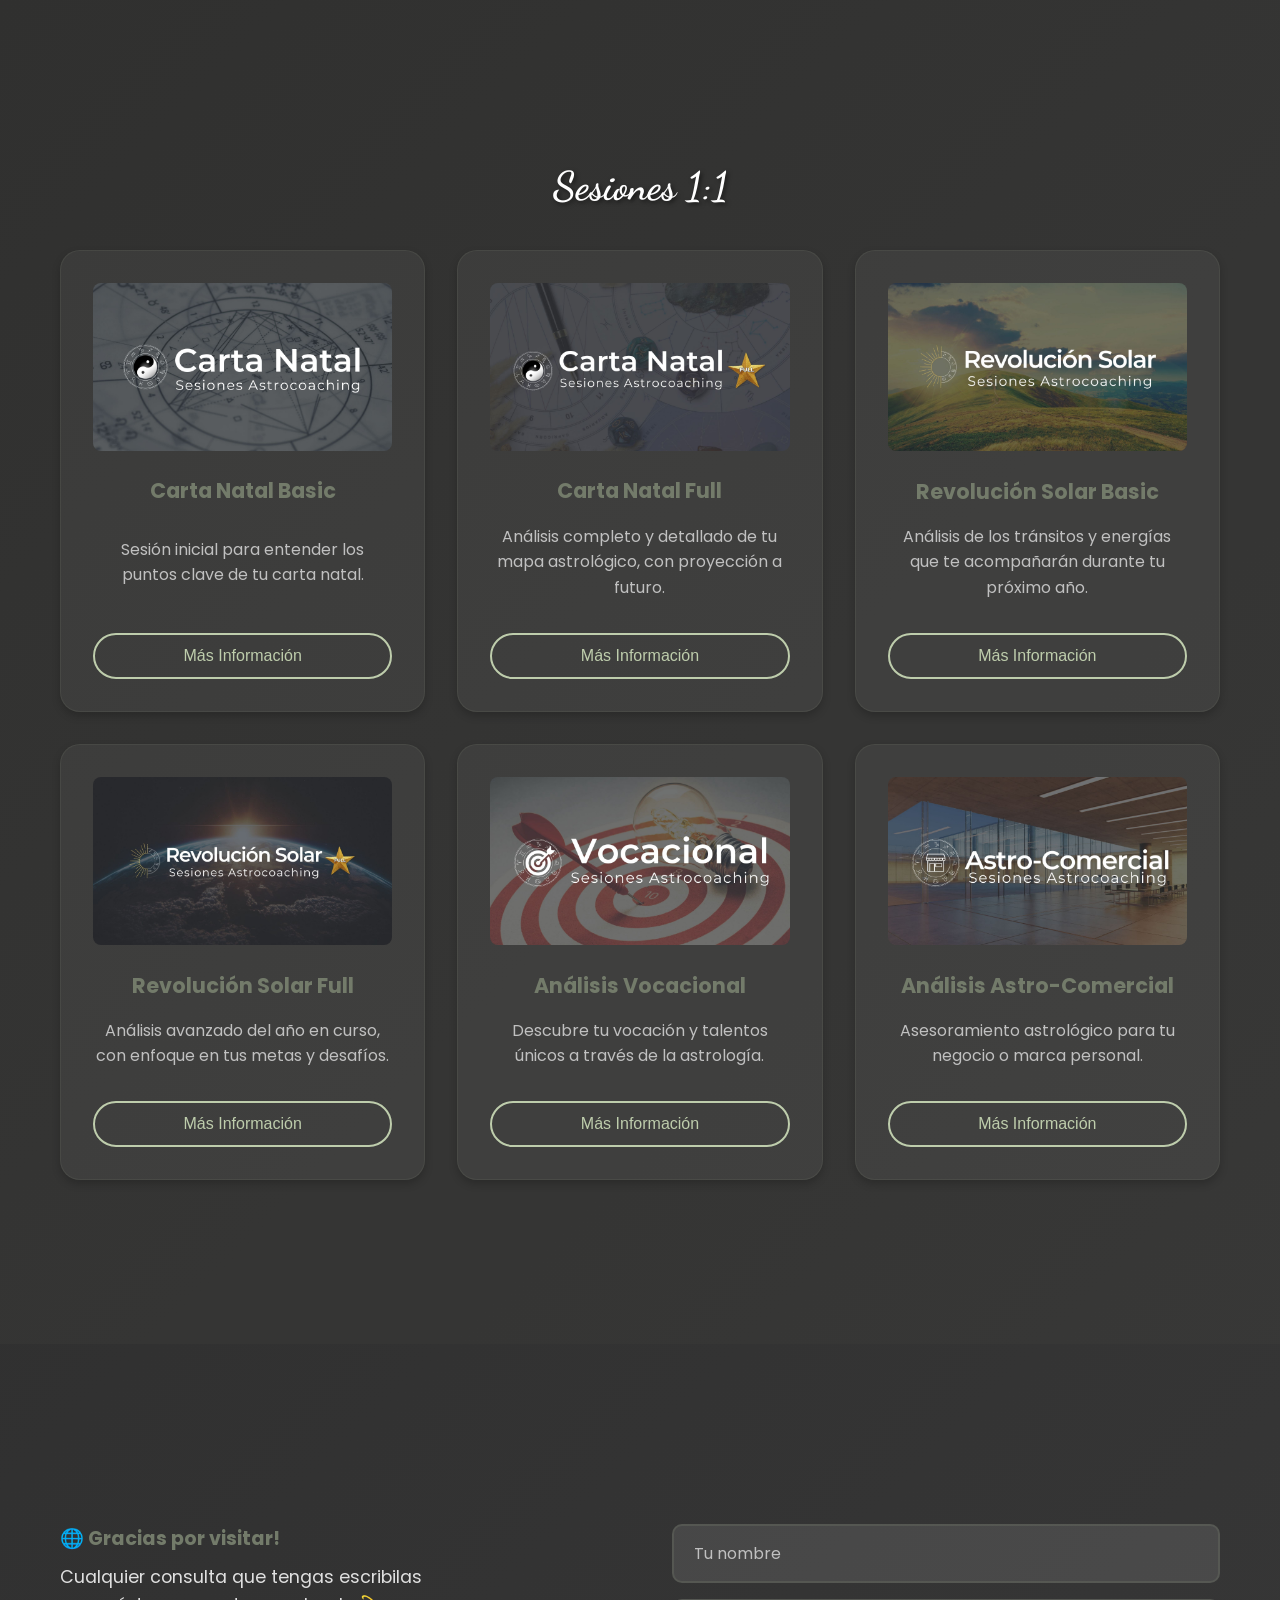
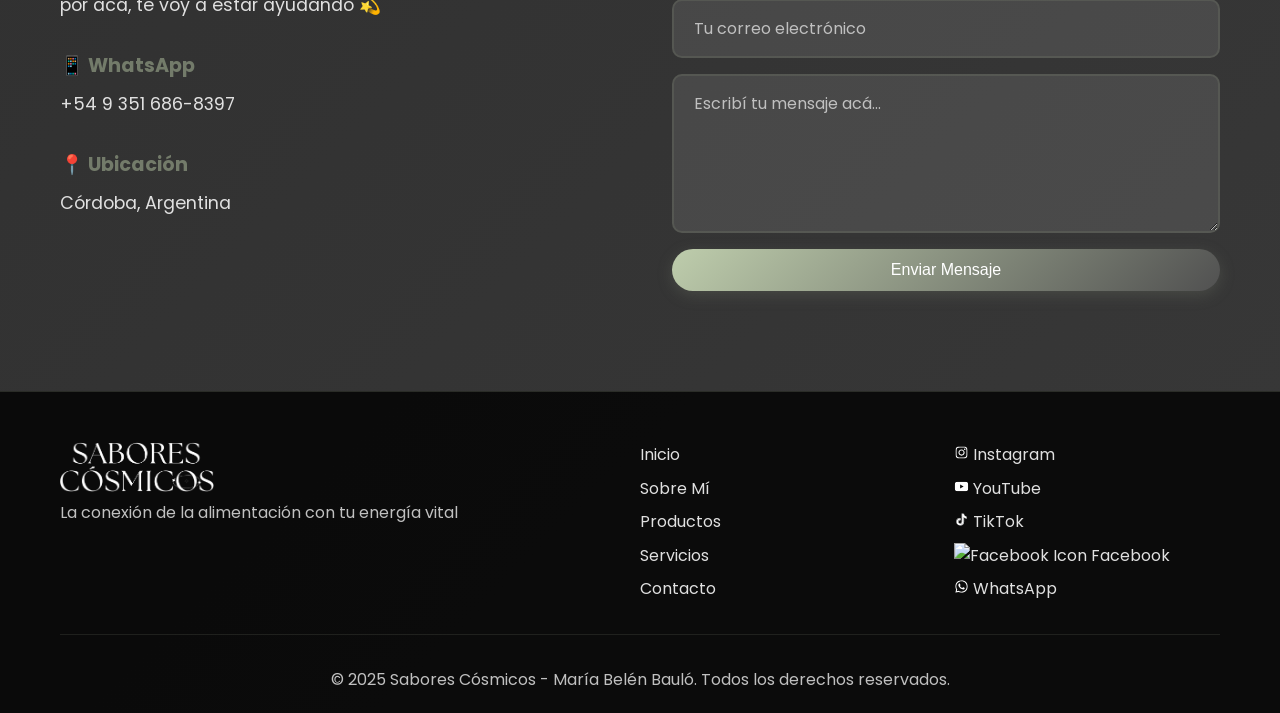
==== commit 3b50b894: "Add files via upload" ====
--- a/index.html
+++ b/index.html
@@ -32,6 +32,11 @@
                 </a>
                 <a href="https://www.tiktok.com/@saborescosmicos" target="_blank" aria-label="TikTok">
                     <img src="assets/tt.svg" alt="TikTok">
+
+                <a href="https://www.facebook.com/saborescosmicos.mbb" target="_blank"  aria-label="Facebook">
+                    <img src="assets/fb.svg" alt="Facebook">
+                </a>
+
                 </a>
                 <a href="https://wa.me/3516868397" target="_blank" aria-label="WhatsApp">
                     <img src="assets/wsp.svg" alt="WhatsApp">
@@ -54,9 +59,9 @@
             <h1 class="hero-title">Sabores Cósmicos</h1>
             <p class="hero-subtitle">Por María Belén Bauló </p>
             <div class="hero-description">
-                <p>Bienvenido a Sabores Cósmicos, una propuesta de transformación consciente a través de la alimentación, 
-                    la energía vital y la sabiduría del cielo. Soy María Belén Bauló, creadora de este espacio donde cocina, 
-                    astrología y bienestar se entrelazan.</p>
+                <p>Bienvenido a Sabores Cósmicos, un espacio donde la cocina consciente se encuentra con la energía vital.
+                    Este es un viaje para reconectar con el cuerpo, las emociones y los ciclos naturales a través de lo que comemos. 
+                    Una invitación a transformar tu forma de alimentarte y vivir, en sintonía con el universo.</p>
             </div>
             <div class="cta-buttons">
                 <a href="#products" class="btn btn-primary">Ver Productos</a>
@@ -74,11 +79,16 @@
                     <img src="assets/aboutme.jpg" alt="María Belén Bauló - Foto Profesional" class="about-img">
                 </div>
                 <div class="about-text">
-                    <p>Mi camino hacia la alimentación consciente comenzó con una profunda conexión entre la cocina y la astrología. Durante años, he explorado cómo los alimentos pueden ser medicina para el cuerpo y el alma, alineándose con los ciclos cósmicos y la energía vital de cada persona.</p>
+                    <p>Mi camino hacia la alimentación consciente comenzó con una profunda conexión entre la cocina y la astrología. Soy chef profesional y máster en Alimentación Consciente Energética, formada en la Escuela Celia con certificación universitaria en Ciencias Médicas. 
+                        A lo largo de los años, descubrí cómo los alimentos pueden ser medicina para el cuerpo y el alma, alineándose con la energía vital y los ciclos cósmicos.</p>
                     
-                    <p>Como creadora de Sabores Cósmicos, combino mi pasión por la gastronomía saludable con el conocimiento ancestral de la astrología, ofreciendo una experiencia única de transformación personal a través de la alimentación consciente.</p>
+                    <p>Como creadora de Sabores Cósmicos, combino mi experiencia en gastronomía saludable con el conocimiento ancestral de la astrología, 
+                        ofreciendo una propuesta única de transformación a través de la cocina consciente, fácil, energética y conectada con el ritmo del universo.</p>
                     
-                    <p>Mi visión es crear un puente entre la sabiduría del cielo y los sabores de la tierra, ayudando a las personas a encontrar su equilibrio energético a través de una alimentación personalizada según su carta natal y necesidades vitales.</p>
+                    <p>Mi visión es construir un puente entre el cielo y la tierra, integrando saberes que nos ayuden a elevar nuestra frecuencia. A través de mis cursos, libros y asesorías, 
+                        acompaño a las personas a nutrirse con sentido, encontrar su equilibrio energético y elegir alimentos en sintonía con su carta natal, su momento vital y su búsqueda de bienestar.
+
+</p>
                     
                 <!-- <div class="about-highlights">
                         <div class="highlight">
@@ -343,6 +353,13 @@
                 <input type="email" name="email" placeholder="Tu correo electrónico" required>
                 <textarea name="message" placeholder="Escribí tu mensaje acá..." rows="5" required></textarea>
                 <button type="submit" class="btn btn-primary">Enviar Mensaje</button>
+
+                <input type="hidden" name="_next" value="https://saborescosmicos.github.io/web">
+                <input type="hidden" name="_template" value="table">
+                <input type="hidden" name="_captcha" value="false">
+                <input type="hidden" name="_subject" value="Nuevo mensaje de la Web!">
+
+
             </form>
         </div>
     </div>
@@ -364,12 +381,27 @@
                     <a href="#contact">Contacto</a>
                 </div>
                 <div class="social-links">
-                    <a href="https://www.instagram.com/saborescosmicos.mbb/" target="_blank">Instagram</a>
-                    <a href="#" target="_blank">YouTube</a>
-                    <a href="#" target="_blank">TikTok</a>
-                    <a href="#" target="_blank">Spotify</a>
-                    <a href="#" target="_blank">WhatsApp</a>
-                </div>
+    <a href="https://www.instagram.com/saborescosmicos.mbb/" target="_blank">
+        <img src="assets/ig.svg" height="15" alt="Instagram Icon">
+        <span>Instagram</span>
+    </a>
+    <a href="https://www.youtube.com/channel/UCPgUv7SQaU97grO2RtAFSaw" target="_blank">
+        <img src="assets/yt.svg" height="15" alt="YouTube Icon">
+        <span>YouTube</span>
+    </a>
+    <a href="https://www.tiktok.com/@saborescosmicos" target="_blank">
+        <img src="assets/tt.svg" height="15" alt="TikTok Icon">
+        <span>TikTok</span>
+    </a>
+    <a href="https://www.facebook.com/saborescosmicos.mbb" target="_blank">
+        <img src="assets/fb.svg" height="15" alt="Facebook Icon">
+        <span>Facebook</span>
+    </a>
+    <a href="https://api.whatsapp.com/send/?phone=3516868397&text&type=phone_number&app_absent=0" target="_blank">
+        <img src="assets/wsp.svg" height="15" alt="WhatsApp Icon">
+        <span>WhatsApp</span>
+    </a>
+</div>
             </div>
             <div class="footer-bottom">
                 <p>&copy; 2025 Sabores Cósmicos - María Belén Bauló. Todos los derechos reservados.</p>
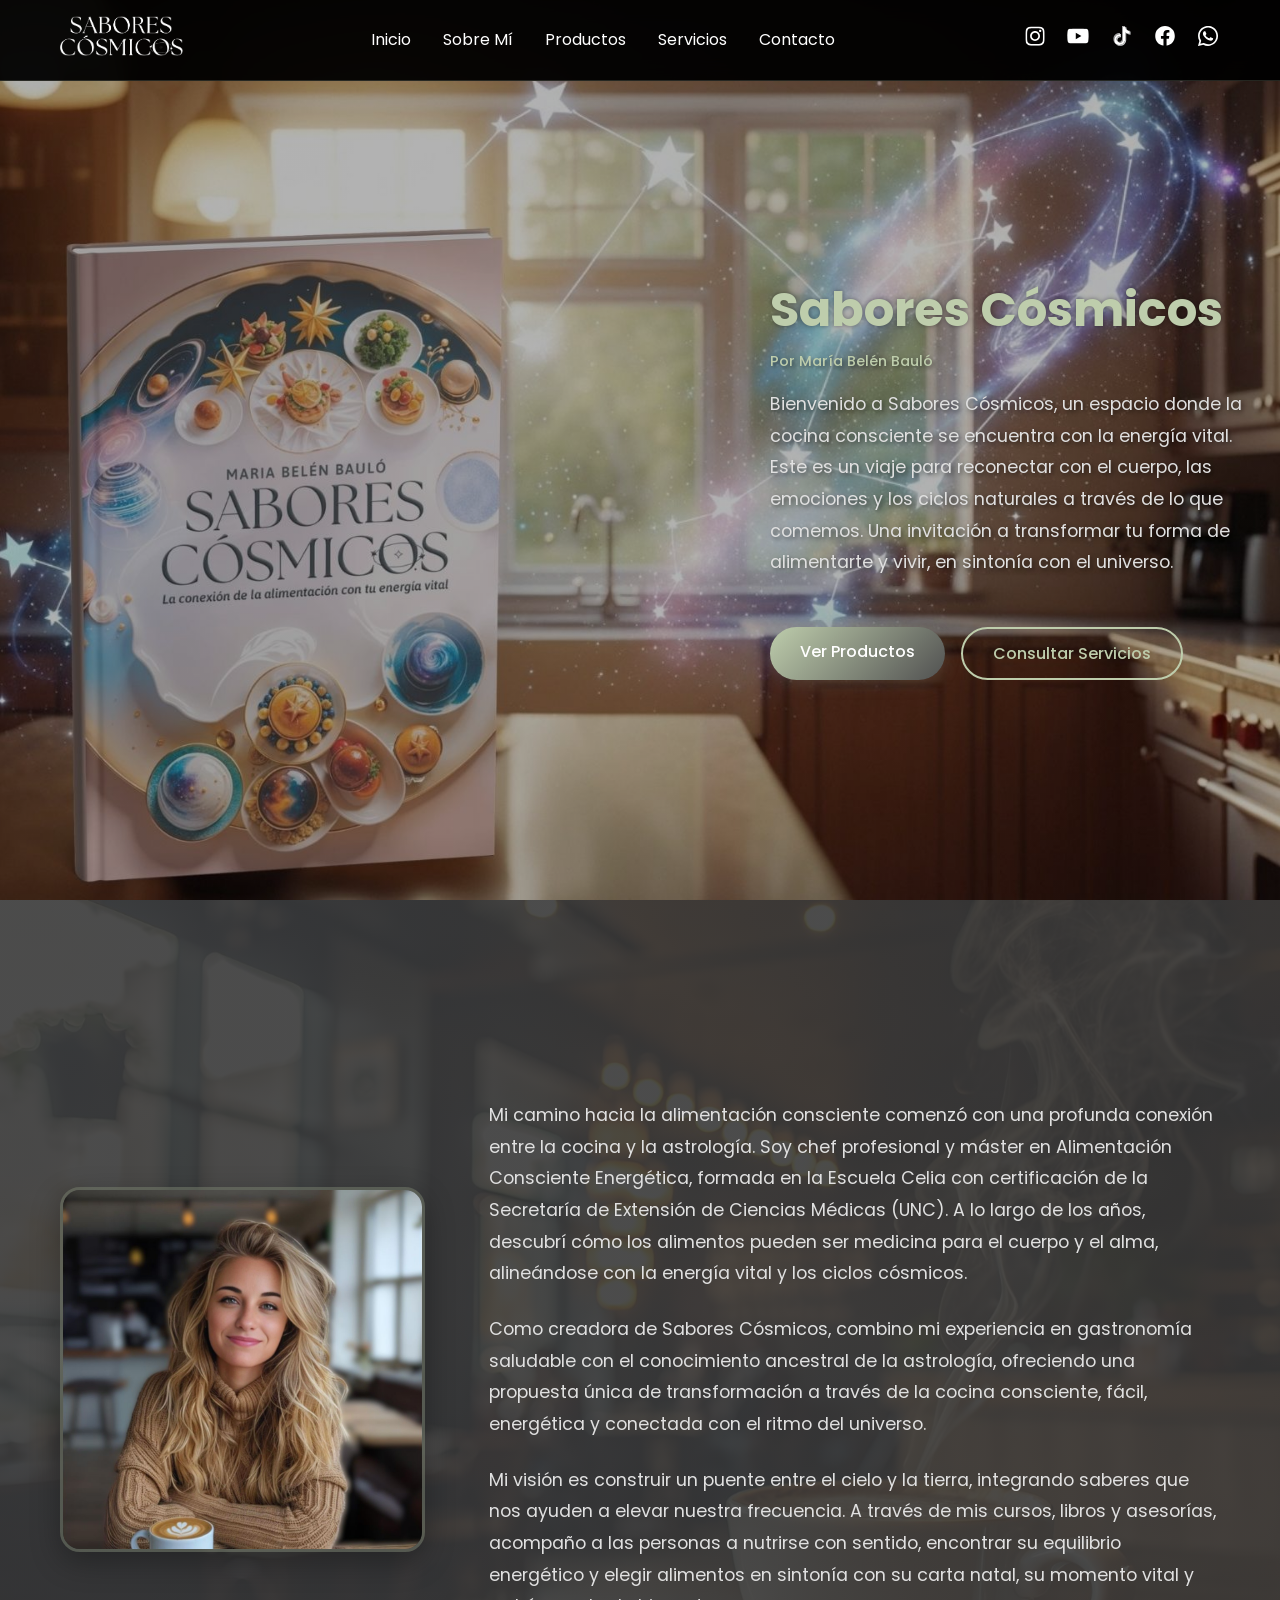
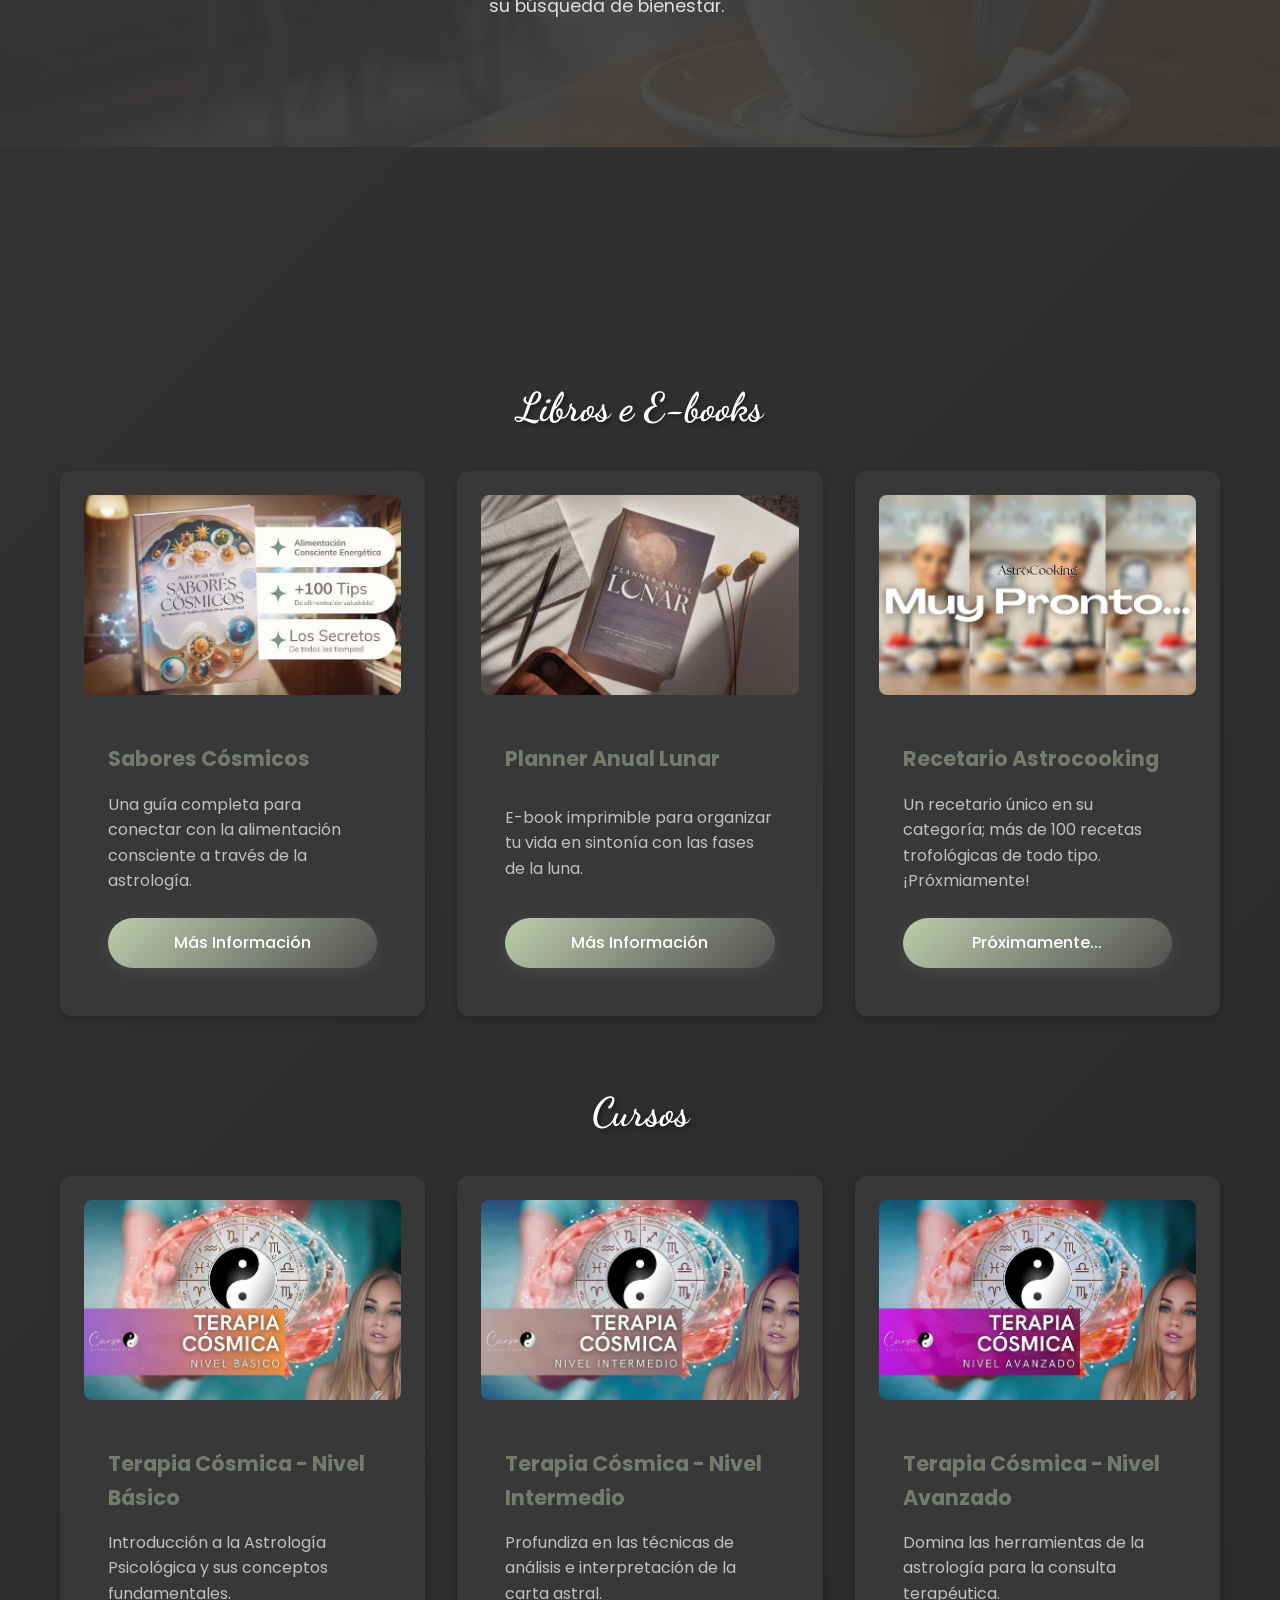
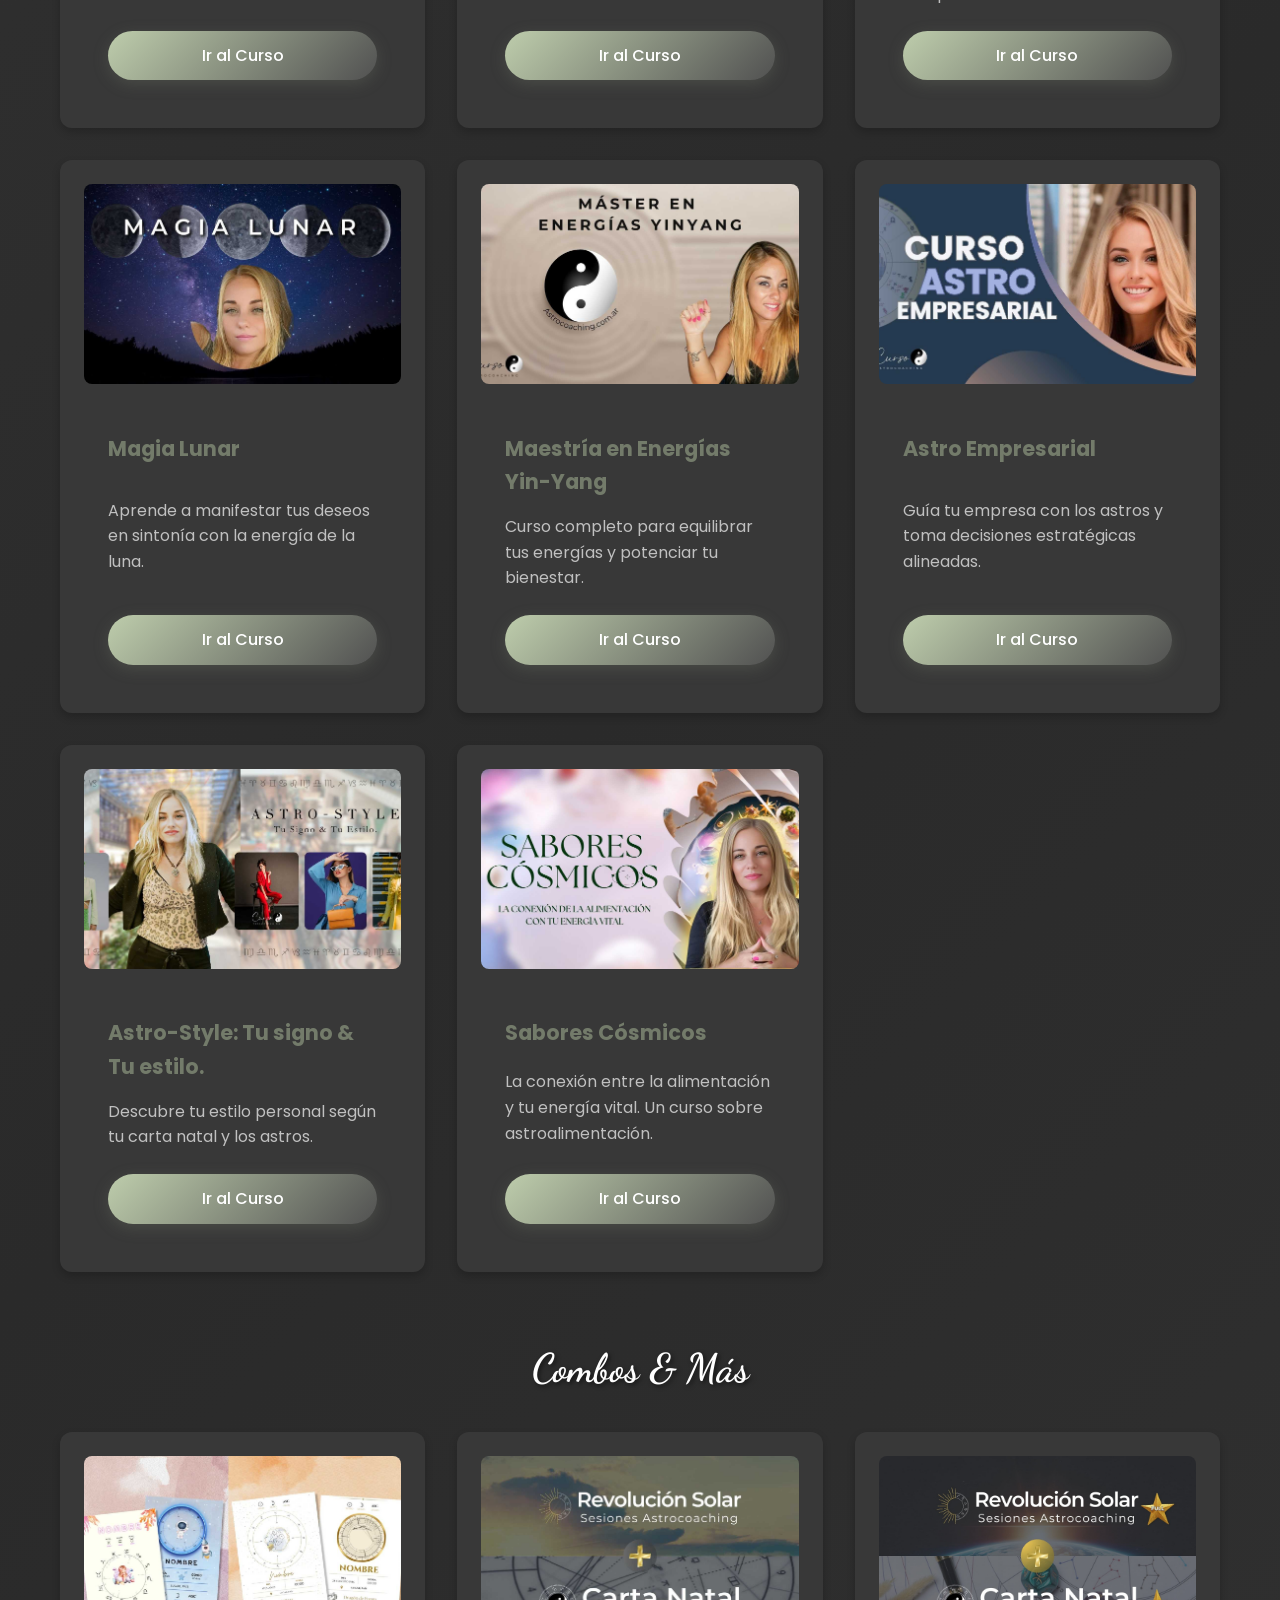
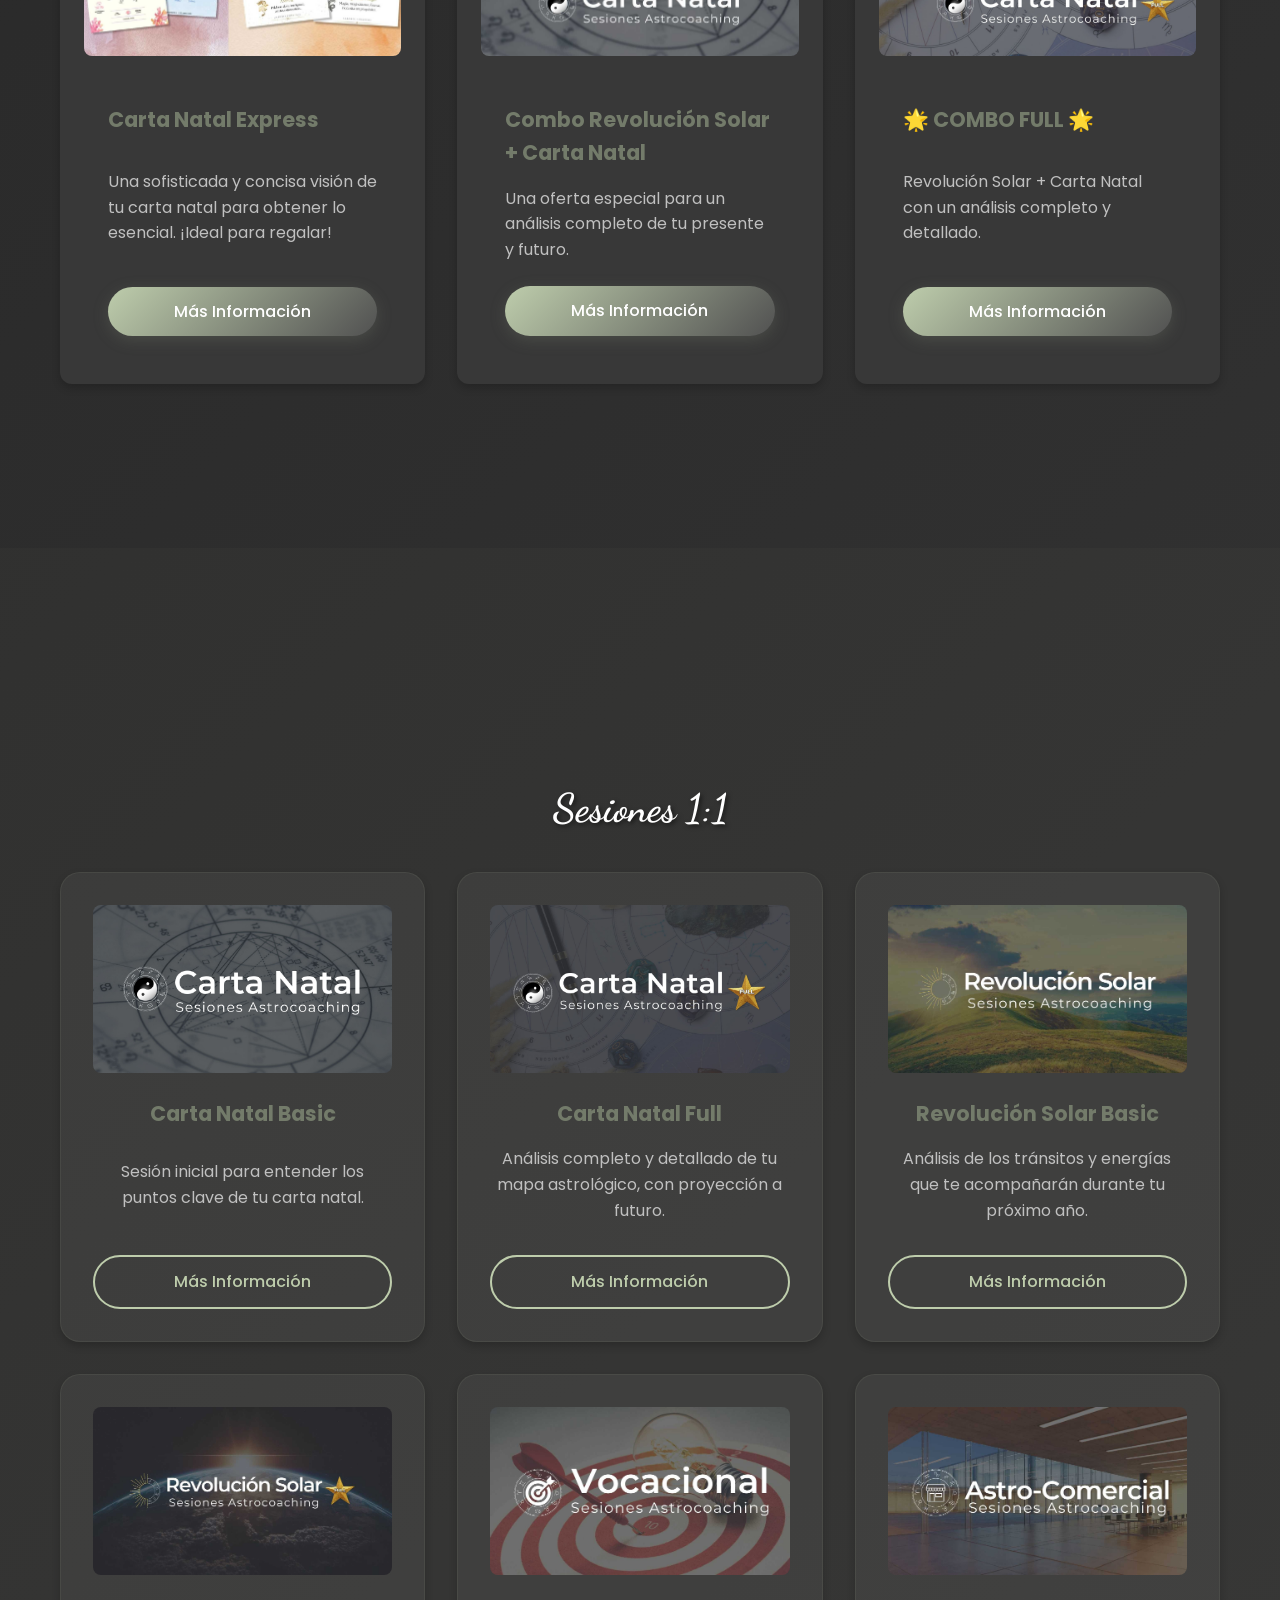
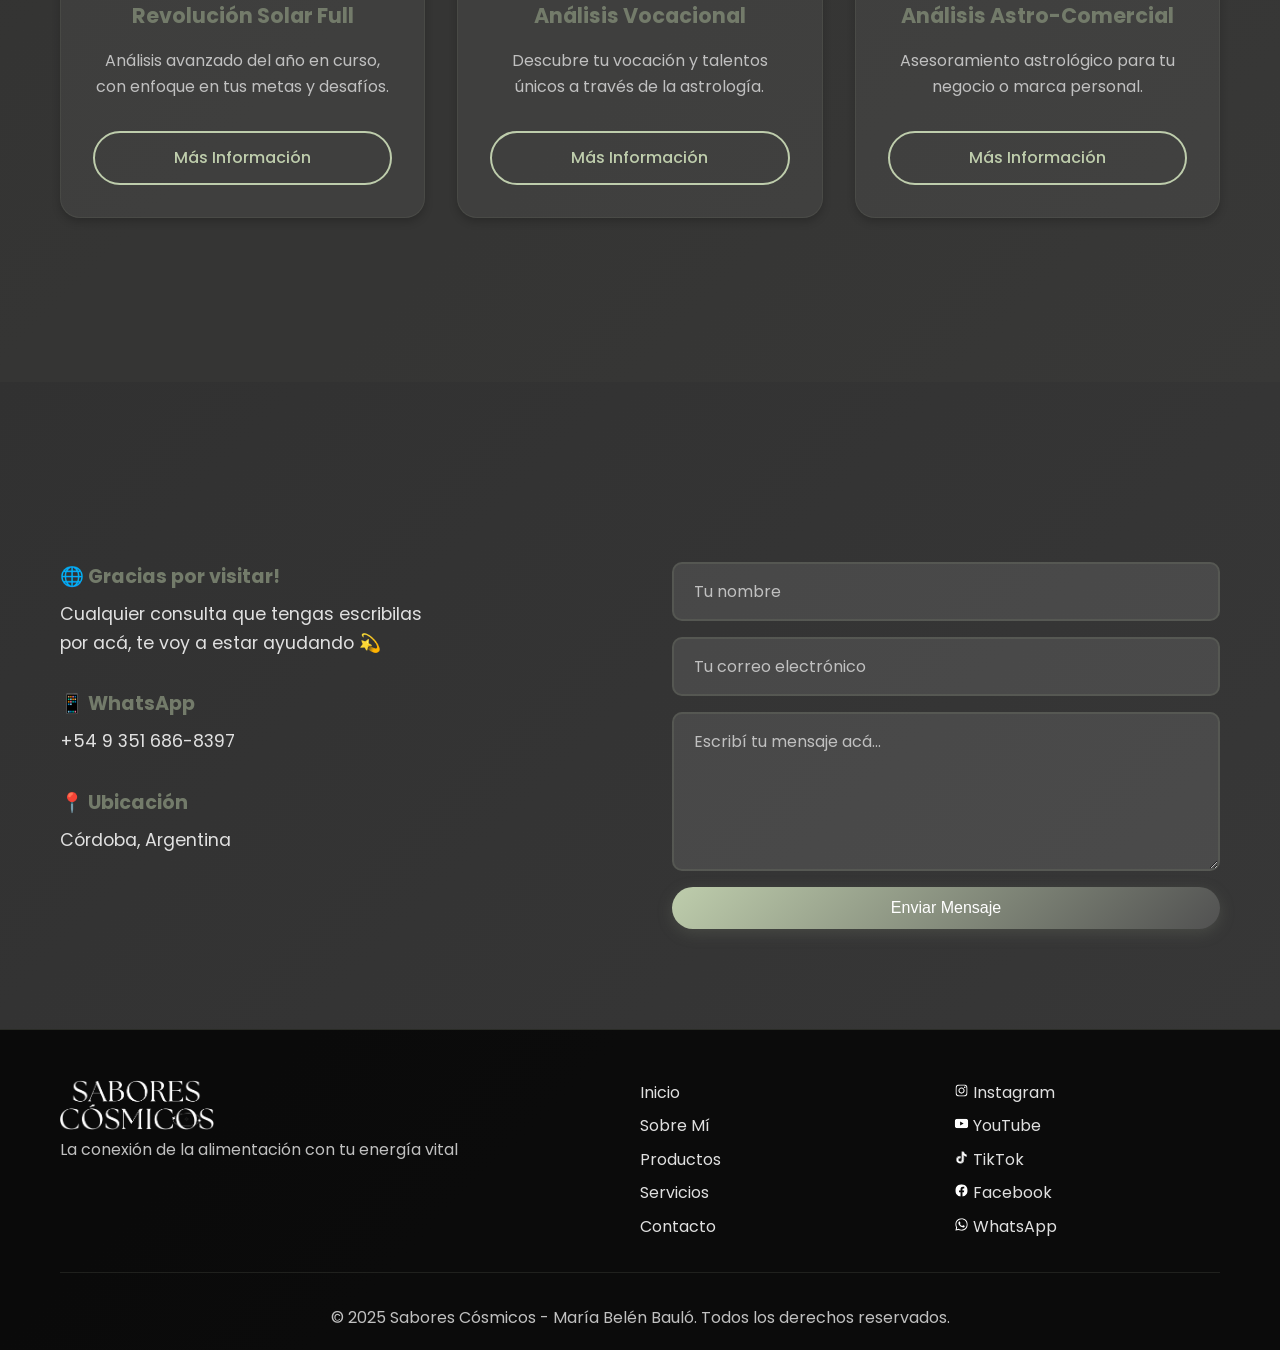
==== commit 411a74fc: "Mejora de velocidad de carga por imágenes" ====
--- a/index.html
+++ b/index.html
@@ -3,6 +3,7 @@
 <head>
     <meta charset="UTF-8">
     <meta name="viewport" content="width=device-width, initial-scale=1.0">
+    <meta name="descripton" content="Sabores Cósmicos: cocina consciente, astrología y carta natal para transformar tu alimentación y energía vital.">
     <title>Sabores Cósmicos - María Belén Bauló</title>
     <link rel="stylesheet" href="styles.css">
     <link rel="icon" type="image/webp" href="assets/favicon.webp">
@@ -13,7 +14,7 @@
     <nav class="navbar">
         <div class="nav-container">
             <div class="nav-logo">
-                <img src="assets/logoHD.png" alt="Sabores Cósmicos" class="logo-img">
+                <img src="assets/logoHD.png" alt="Logo Sabores Cósmicos" class="logo-img" title="Sabores Cósmicos">
             </div>
             <div class="nav-menu" id="nav-menu">
                 <a href="#home" class="nav-link">Inicio</a>
@@ -25,21 +26,21 @@
 
         <div class="nav-social-links">
                 <a href="https://www.instagram.com/saborescosmicos.mbb/" target="_blank" aria-label="Instagram">
-                    <img src="assets/ig.svg" alt="Instagram">
+                    <img src="assets/ig.svg" alt="@saborescosmicos.mbb" title="Instagram">
                 </a>
                 <a href="https://www.youtube.com/channel/UCPgUv7SQaU97grO2RtAFSaw" target="_blank" aria-label="YouTube">
-                    <img src="assets/yt.svg" alt="YouTube">
+                    <img src="assets/yt.svg" alt="@saborescosmicos" title="YouTbe">
                 </a>
                 <a href="https://www.tiktok.com/@saborescosmicos" target="_blank" aria-label="TikTok">
-                    <img src="assets/tt.svg" alt="TikTok">
+                    <img src="assets/tt.svg" alt="@saborescosmicos" title="TikTok">
 
                 <a href="https://www.facebook.com/saborescosmicos.mbb" target="_blank"  aria-label="Facebook">
-                    <img src="assets/fb.svg" alt="Facebook">
+                    <img src="assets/fb.svg" alt="/saborescosmicos.mbb" title="Facebook">
                 </a>
 
                 </a>
                 <a href="https://wa.me/3516868397" target="_blank" aria-label="WhatsApp">
-                    <img src="assets/wsp.svg" alt="WhatsApp">
+                    <img src="assets/wsp.svg" alt="+54 9 351 686-8397" title="WhatsApp">
                 </a>
             </div>
             
@@ -76,10 +77,10 @@
             <h2 class="section-title">Sobre Mí</h2>
             <div class="about-content">
                 <div class="about-image">
-                    <img src="assets/aboutme.jpg" alt="María Belén Bauló - Foto Profesional" class="about-img">
+                    <img src="assets/aboutme.jpg" alt="María Belén Bauló - Foto Profesional" title="Quién Soy" class="about-img">
                 </div>
                 <div class="about-text">
-                    <p>Mi camino hacia la alimentación consciente comenzó con una profunda conexión entre la cocina y la astrología. Soy chef profesional y máster en Alimentación Consciente Energética, formada en la Escuela Celia con certificación universitaria en Ciencias Médicas. 
+                    <p>Mi camino hacia la alimentación consciente comenzó con una profunda conexión entre la cocina y la astrología. Soy chef profesional y máster en Alimentación Consciente Energética, formada en la Escuela Celia con certificación de la Secretaría de Extensión de Ciencias Médicas (UNC). 
                         A lo largo de los años, descubrí cómo los alimentos pueden ser medicina para el cuerpo y el alma, alineándose con la energía vital y los ciclos cósmicos.</p>
                     
                     <p>Como creadora de Sabores Cósmicos, combino mi experiencia en gastronomía saludable con el conocimiento ancestral de la astrología, 
@@ -110,36 +111,36 @@
     <div class="container">
         <h2 class="section-title">Productos</h2>
 
-        <h3 class="subsection-title">Libros</h3>
+        <h3 class="subsection-title">Libros e E-books</h3>
         <div class="products-grid">
             <div class="product-card">
                 <div class="product-image">
-                    <img src="assets/scportada.jpg" alt="Libro Sabores Cósmicos">
+                    <img src="assets/scportada.jpg" alt="Libro Sabores Cósmicos" title="Sabores Cómicos ya disponible!">
                 </div>
                 <div class="product-info">
                     <h3>Sabores Cósmicos</h3>
                     <p>Una guía completa para conectar con la alimentación consciente a través de la astrología.</p>
-                    <button class="btn btn-primary">Más Información</button>
-                </div>
-            </div>
-            <div class="product-card">
-                <div class="product-image">
-                    <img src="assets/planneran.jpg" alt="Planner Anual Lunar">
+                    <a class="btn btn-primary" href="https://wa.link/qu2549">Más Información </a>
+                </div>
+            </div>
+            <div class="product-card">
+                <div class="product-image">
+                    <img src="assets/planneran.jpg" alt="Planner Anual Lunar" title="Planner ya disponible!">
                 </div>
                 <div class="product-info">
                     <h3>Planner Anual Lunar</h3>
                     <p>E-book imprimible para organizar tu vida en sintonía con las fases de la luna.</p>
-                    <button class="btn btn-primary">Más Información</button>
-                </div>
-            </div>
-            <div class="product-card">
-                <div class="product-image">
-                    <img src="assets/astrocookingpronto.jpg" alt="Recetario Astrocooking">
+                    <a class="btn btn-primary" href="https://wa.link/2t56yj">Más Información</a>
+                </div>
+            </div>
+            <div class="product-card">
+                <div class="product-image">
+                    <img src="assets/astrocookingpronto.jpg" alt="Recetario Astrocooking" title="Astrocooking ¡MUY PRONTO! :)">
                 </div>
                 <div class="product-info">
                     <h3>Recetario Astrocooking</h3>
-                    <p>Colección de recetas energéticas organizadas por signos zodiacales y estaciones del año. ¡Próximamente!</p>
-                    <button class="btn btn-primary" disabled>Próximamente</button>
+                    <p>Un recetario único en su categoría; más de 100 recetas trofológicas de todo tipo. ¡Próxmiamente!</p>
+                    <a class="btn btn-primary">Próximamente...</a> <!--- href="https://wa.link/fkm66m" -->
                 </div>
             </div>
         </div>
@@ -148,62 +149,82 @@
         <div class="products-grid">
             <div class="product-card">
                 <div class="product-image">
-                    <img src="assets/curso-terapiacosmica1.jpg" alt="Terapia Cósmica Nivel Básico">
+                    <img src="assets/curso-terapiacosmica1.jpg" alt="Terapia Cósmica Nivel Básico" title="Curso Terapia Cósmica I">
                 </div>
                 <div class="product-info">
                     <h3>Terapia Cósmica - Nivel Básico</h3>
                     <p>Introducción a la Astrología Psicológica y sus conceptos fundamentales.</p>
-                    <button class="btn btn-primary">Ir al Curso</button>
-                </div>
-            </div>
-            <div class="product-card">
-                <div class="product-image">
-                    <img src="assets/curso-terapiacosmica2.jpg" alt="Terapia Cósmica Nivel Intermedio">
+                    <a class="btn btn-primary" href="https://bit.ly/curso-terapiacosmica-introduccion">Ir al Curso</a>
+                </div>
+            </div>
+            <div class="product-card">
+                <div class="product-image">
+                    <img src="assets/curso-terapiacosmica2.jpg" alt="Terapia Cósmica Nivel Intermedio" title="Curso Terapia Cósmica II">
                 </div>
                 <div class="product-info">
                     <h3>Terapia Cósmica - Nivel Intermedio</h3>
                     <p>Profundiza en las técnicas de análisis e interpretación de la carta astral.</p>
-                    <button class="btn btn-primary">Ir al Curso</button>
-                </div>
-            </div>
-            <div class="product-card">
-                <div class="product-image">
-                    <img src="assets/curso-terapiacosmica3.jpg" alt="Terapia Cósmica Nivel Avanzado">
+                    <a class="btn btn-primary" href="https://bit.ly/curso-terapiacosmica-intermedio">Ir al Curso</a>
+                </div>
+            </div>
+            <div class="product-card">
+                <div class="product-image">
+                    <img src="assets/curso-terapiacosmica3.jpg" alt="Terapia Cósmica Nivel Avanzado" title="Curso Terapia Cósmica III">
                 </div>
                 <div class="product-info">
                     <h3>Terapia Cósmica - Nivel Avanzado</h3>
                     <p>Domina las herramientas de la astrología para la consulta terapéutica.</p>
-                    <button class="btn btn-primary">Ir al Curso</button>
-                </div>
-            </div>
-            <div class="product-card">
-                <div class="product-image">
-                    <img src="assets/curso-astroempresarial.jpg" alt="Astro Empresarial">
+                    <a class="btn btn-primary" href="https://bit.ly/curso-terapiacosmica-avanzado">Ir al Curso</a>
+                </div>
+            </div>
+                        <div class="product-card">
+                <div class="product-image">
+                    <img src="assets/curso-magialunar.jpg" alt="Magia Lunar" title="Curso Magia Lunar">
+                </div>
+                <div class="product-info">
+                    <h3>Magia Lunar</h3>
+                    <p>Aprende a manifestar tus deseos en sintonía con la energía de la luna.</p>
+                    <a class="btn btn-primary" href="https://bit.ly/curso-magialunar">Ir al Curso</a>
+                </div>
+            </div>
+            <div class="product-card">
+                <div class="product-image">
+                    <img src="assets/curso-maestriasyinyang.jpg" alt="Maestría en Energías Yin-Yang" title="Curso Maestría Yin-Yang">
+                </div>
+                <div class="product-info">
+                    <h3>Maestría en Energías Yin-Yang</h3>
+                    <p>Curso completo para equilibrar tus energías y potenciar tu bienestar.</p>
+                    <a class="btn btn-primary" href="https://bit.ly/curso-energiasyinyang">Ir al Curso</a>
+                </div>
+            </div>
+            <div class="product-card">
+                <div class="product-image">
+                    <img src="assets/curso-astroempresarial.jpg" alt="Astro Empresarial" title="Curso de Astrología Empresarial">
                 </div>
                 <div class="product-info">
                     <h3>Astro Empresarial</h3>
                     <p>Guía tu empresa con los astros y toma decisiones estratégicas alineadas.</p>
-                    <button class="btn btn-primary">Ir al Curso</button>
-                </div>
-            </div>
-            <div class="product-card">
-                <div class="product-image">
-                    <img src="assets/curso-astrostyle.jpg" alt="Astro-Style">
-                </div>
-                <div class="product-info">
-                    <h3>Astro-Style</h3>
+                    <a class="btn btn-primary" href="https://bit.ly/curso-astroempresarial">Ir al Curso</a>
+                </div>
+            </div>
+            <div class="product-card">
+                <div class="product-image">
+                    <img src="assets/curso-astrostyle.jpg" alt="Astro-Style" title="Curso Astro-Style. Tu signo & Tu estilo.">
+                </div>
+                <div class="product-info">
+                    <h3>Astro-Style: Tu signo & Tu estilo.</h3>
                     <p>Descubre tu estilo personal según tu carta natal y los astros.</p>
-                    <button class="btn btn-primary">Ir al Curso</button>
-                </div>
-            </div>
-            <div class="product-card">
-                <div class="product-image">
-                    <img src="assets/curso-saborescosmicos.jpg" alt="Sabores Cósmicos">
+                    <a class="btn btn-primary" href="https://bit.ly/curso-astrostyle">Ir al Curso</a>
+                </div>
+            </div>
+            <div class="product-card">
+                <div class="product-image">
+                    <img src="assets/curso-saborescosmicos.jpg" alt="Sabores Cósmicos" title="Curso Sabores Cósmicos; La transformación que te hace falta.">
                 </div>
                 <div class="product-info">
                     <h3>Sabores Cósmicos</h3>
                     <p>La conexión entre la alimentación y tu energía vital. Un curso sobre astroalimentación.</p>
-                    <button class="btn btn-primary">Ir al Curso</button>
+                    <a class="btn btn-primary" href="https://bit.ly/curso-saborescosmicos">Ir al Curso</a>
                 </div>
             </div>
         </div>
@@ -212,32 +233,32 @@
         <div class="products-grid">
             <div class="product-card">
                 <div class="product-image">
-                    <img src="assets/cnexpress.jpg" alt="Carta Natal Express">
+                    <img src="assets/cnexpress.jpg" alt="Carta Natal Express" title="Hacé tu Carta Natal Express">
                 </div>
                 <div class="product-info">
                     <h3>Carta Natal Express</h3>
-                    <p>Una versión rápida y concisa de tu carta natal para obtener lo esencial.</p>
-                    <button class="btn btn-primary">Más Información</button>
-                </div>
-            </div>
-            <div class="product-card">
-                <div class="product-image">
-                    <img src="assets/rs+cn.jpg" alt="Combo Revolución Solar + Carta Natal">
+                    <p>Una sofisticada y concisa visión de tu carta natal para obtener lo esencial. ¡Ideal para regalar!</p>
+                    <a class="btn btn-primary" href="https://wa.link/us8fa6">Más Información</a>
+                </div>
+            </div>
+            <div class="product-card">
+                <div class="product-image">
+                    <img src="assets/rs+cn.jpg" alt="Combo Revolución Solar + Carta Natal" title="Combo Basic sesiones 1:1">
                 </div>
                 <div class="product-info">
                     <h3>Combo Revolución Solar + Carta Natal</h3>
                     <p>Una oferta especial para un análisis completo de tu presente y futuro.</p>
-                    <button class="btn btn-primary">Más Información</button>
-                </div>
-            </div>
-            <div class="product-card">
-                <div class="product-image">
-                    <img src="assets/rc+cn-full.jpg" alt="COMBO FULL">
+                    <a class="btn btn-primary" href="https://wa.link/pwjnbk">Más Información</a>
+                </div>
+            </div>
+            <div class="product-card">
+                <div class="product-image">
+                    <img src="assets/rc+cn-full.jpg" alt="Combo Completo Revolución Solar + Carta Natal" title="Combo FULL 🌟">
                 </div>
                 <div class="product-info">
                     <h3>🌟 COMBO FULL 🌟</h3>
                     <p>Revolución Solar + Carta Natal con un análisis completo y detallado.</p>
-                    <button class="btn btn-primary">Más Información</button>
+                    <a class="btn btn-primary" href="https://wa.link/tv9gxs">Más Información</a>
                 </div>
             </div>
         </div>
@@ -251,62 +272,62 @@
         <div class="services-grid">
             <div class="service-card">
                 <div class="service-image">
-                    <img src="assets/cn.jpg" alt="Carta Natal Basic">
+                    <img src="assets/cn.jpg" alt="Carta Natal Basic" title="Análisis Carta natal">
                 </div>
                 <div class="service-info">
                     <h3>Carta Natal Basic</h3>
                     <p>Sesión inicial para entender los puntos clave de tu carta natal.</p>
-                    <button class="btn btn-secondary">Más Información</button>
-                </div>
-            </div>
-            <div class="service-card">
-                <div class="service-image">
-                    <img src="assets/cn-full.jpg" alt="Carta Natal Full">
+                    <a class="btn btn-secondary" href="https://wa.link/1a8j19">Más Información</a>
+                </div>
+            </div>
+            <div class="service-card">
+                <div class="service-image">
+                    <img src="assets/cn-full.jpg" alt="Carta Natal Full" title="Análisis Carta natal FULL">
                 </div>
                 <div class="service-info">
                     <h3>Carta Natal Full</h3>
                     <p>Análisis completo y detallado de tu mapa astrológico, con proyección a futuro.</p>
-                    <button class="btn btn-secondary">Más Información</button>
-                </div>
-            </div>
-            <div class="service-card">
-                <div class="service-image">
-                    <img src="assets/rs-basic.jpg" alt="Revolución Solar Basic">
+                    <a class="btn btn-secondary" href="https://wa.link/s7brmq">Más Información</a>
+                </div>
+            </div>
+            <div class="service-card">
+                <div class="service-image">
+                    <img src="assets/rs-basic.jpg" alt="Revolución Solar Basic" title="Análisis Revolución Solar">
                 </div>
                 <div class="service-info">
                     <h3>Revolución Solar Basic</h3>
                     <p>Análisis de los tránsitos y energías que te acompañarán durante tu próximo año.</p>
-                    <button class="btn btn-secondary">Más Información</button>
-                </div>
-            </div>
-            <div class="service-card">
-                <div class="service-image">
-                    <img src="assets/rs-full.jpg" alt="Revolución Solar Full">
+                    <a class="btn btn-secondary" href="https://wa.link/0gy9ap">Más Información</a>
+                </div>
+            </div>
+            <div class="service-card">
+                <div class="service-image">
+                    <img src="assets/rs-full.jpg" alt="Revolución Solar Full" title="Análisis Revolución Solar FULL">
                 </div>
                 <div class="service-info">
                     <h3>Revolución Solar Full</h3>
                     <p>Análisis avanzado del año en curso, con enfoque en tus metas y desafíos.</p>
-                    <button class="btn btn-secondary">Más Información</button>
-                </div>
-            </div>
-            <div class="service-card">
-                <div class="service-image">
-                    <img src="assets/vocacional.jpg" alt="Análisis Vocacional">
+                    <a class="btn btn-secondary" href="https://wa.link/xvgwn5">Más Información</a>
+                </div>
+            </div>
+            <div class="service-card">
+                <div class="service-image">
+                    <img src="assets/vocacional.jpg" alt="Análisis Vocacional" title="Análisis Vocacional">
                 </div>
                 <div class="service-info">
                     <h3>Análisis Vocacional</h3>
                     <p>Descubre tu vocación y talentos únicos a través de la astrología.</p>
-                    <button class="btn btn-secondary">Más Información</button>
-                </div>
-            </div>
-            <div class="service-card">
-                <div class="service-image">
-                    <img src="assets/astrocomercial.jpg" alt="Análisis Astro-Comercial">
+                    <a class="btn btn-secondary" href="https://wa.link/y5wm96">Más Información</a>
+                </div>
+            </div>
+            <div class="service-card">
+                <div class="service-image">
+                    <img src="assets/astrocomercial.jpg" alt="Análisis Astro-Comercial" title="Análisis Astro-Comercial">
                 </div>
                 <div class="service-info">
                     <h3>Análisis Astro-Comercial</h3>
                     <p>Asesoramiento astrológico para tu negocio o marca personal.</p>
-                    <button class="btn btn-secondary">Más Información</button>
+                    <a class="btn btn-secondary" href="https://wa.link/f2s69h">Más Información</a>
                 </div>
             </div>
         </div>
@@ -329,6 +350,12 @@
     </section>
 -->
 
+<!-- 
+// HACER GADGET DE TRÁNSITOS: <iframe src="//carta-natal.es/gadgets/ahora" width="200" height="375" style="border:0;overflow:hidden"></iframe>
+// REACTIVAR NEWSLETTER
+// COUNTDOWN FASES LUNARES
+-->
+
     <!-- Contact Section -->
  <section id="contact" class="contact">
     <div class="container">
@@ -370,7 +397,7 @@
         <div class="container">
             <div class="footer-content">
                 <div class="footer-logo">
-                    <img src="assets/logoHD.png" height="50">
+                    <img src="assets/logoHD.png" height="50" alt="Logotipo Sabores Cósmicos" title="Sabores Cósmicos">
                     <p>La conexión de la alimentación con tu energía vital</p>
                 </div>
                 <div class="footer-links">
@@ -382,23 +409,23 @@
                 </div>
                 <div class="social-links">
     <a href="https://www.instagram.com/saborescosmicos.mbb/" target="_blank">
-        <img src="assets/ig.svg" height="15" alt="Instagram Icon">
+        <img src="assets/ig.svg" height="15" alt="Instagram Icon" title="@saborescosmicos.mbb">
         <span>Instagram</span>
     </a>
     <a href="https://www.youtube.com/channel/UCPgUv7SQaU97grO2RtAFSaw" target="_blank">
-        <img src="assets/yt.svg" height="15" alt="YouTube Icon">
+        <img src="assets/yt.svg" height="15" alt="YouTube Icon" title="@saborescosmicos">
         <span>YouTube</span>
     </a>
     <a href="https://www.tiktok.com/@saborescosmicos" target="_blank">
-        <img src="assets/tt.svg" height="15" alt="TikTok Icon">
+        <img src="assets/tt.svg" height="15" alt="TikTok Icon" title="@saborescosmicos">
         <span>TikTok</span>
     </a>
     <a href="https://www.facebook.com/saborescosmicos.mbb" target="_blank">
-        <img src="assets/fb.svg" height="15" alt="Facebook Icon">
+        <img src="assets/fb.svg" height="15" alt="Facebook Icon" title="/saborescosmicos.mbb">
         <span>Facebook</span>
     </a>
     <a href="https://api.whatsapp.com/send/?phone=3516868397&text&type=phone_number&app_absent=0" target="_blank">
-        <img src="assets/wsp.svg" height="15" alt="WhatsApp Icon">
+        <img src="assets/wsp.svg" height="15" alt="WhatsApp Icon" title="+54 9 351 686-8397">
         <span>WhatsApp</span>
     </a>
 </div>
--- a/styles.css
+++ b/styles.css
@@ -113,7 +113,7 @@
     padding: 120px 20px 100px 100px;
     background: radial-gradient(ellipse at center, rgba(115, 123, 106, 0.1) 0%, transparent 70%);
 
-    background-image: linear-gradient(rgba(0, 0, 0, 0.3), rgba(0, 0, 0, 0.3)), url('assets/bg2.png');
+    background-image: linear-gradient(rgba(0, 0, 0, 0.3), rgba(0, 0, 0, 0.3)), url('assets/bg2.jpg');
     background-size: cover;
     background-position: center;
     background-repeat: no-repeat;
@@ -626,6 +626,10 @@
     align-items: center; 
 }
 
+.hero {
+
+      background-image: linear-gradient(rgba(0, 0, 0, 0.6), rgba(0, 0, 0, 0.3)), url('assets/bg\ mobile.jpg');
+}
     
     .hero-title {
         font-size: 2.2rem;
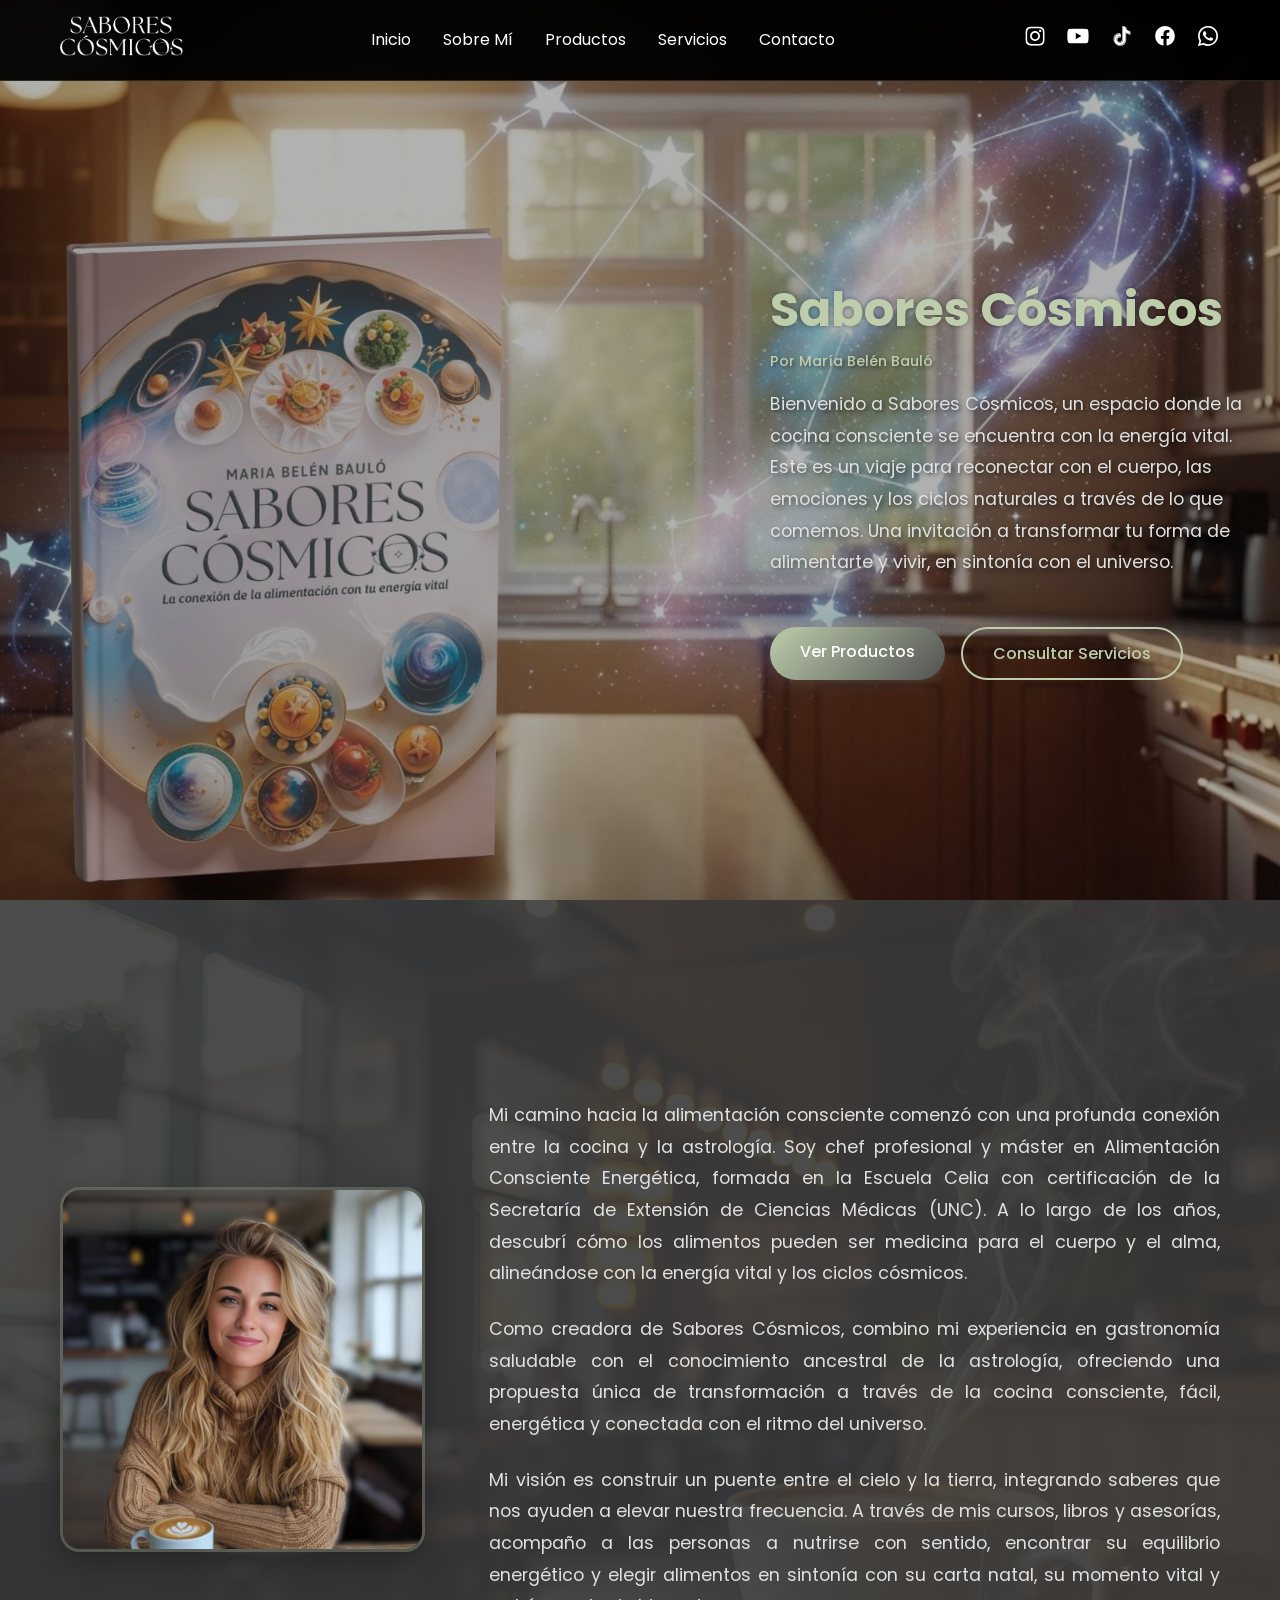
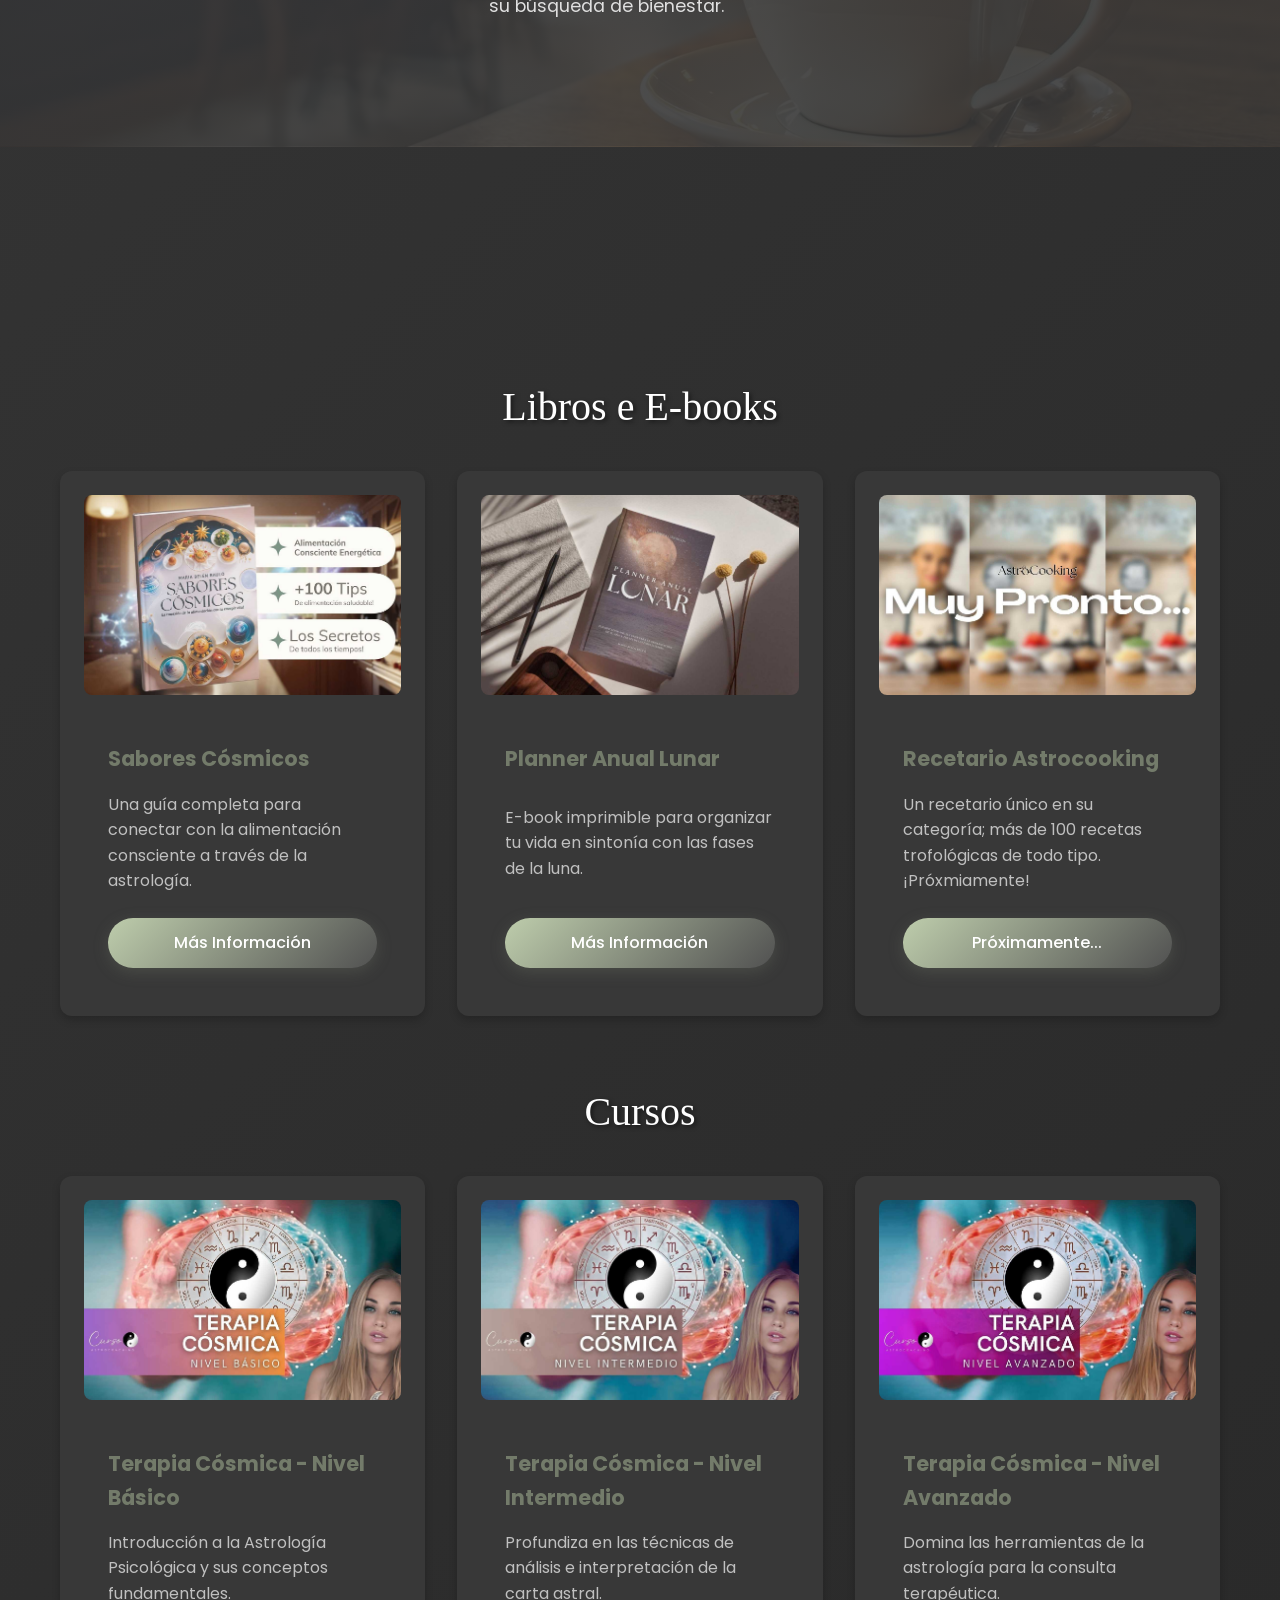
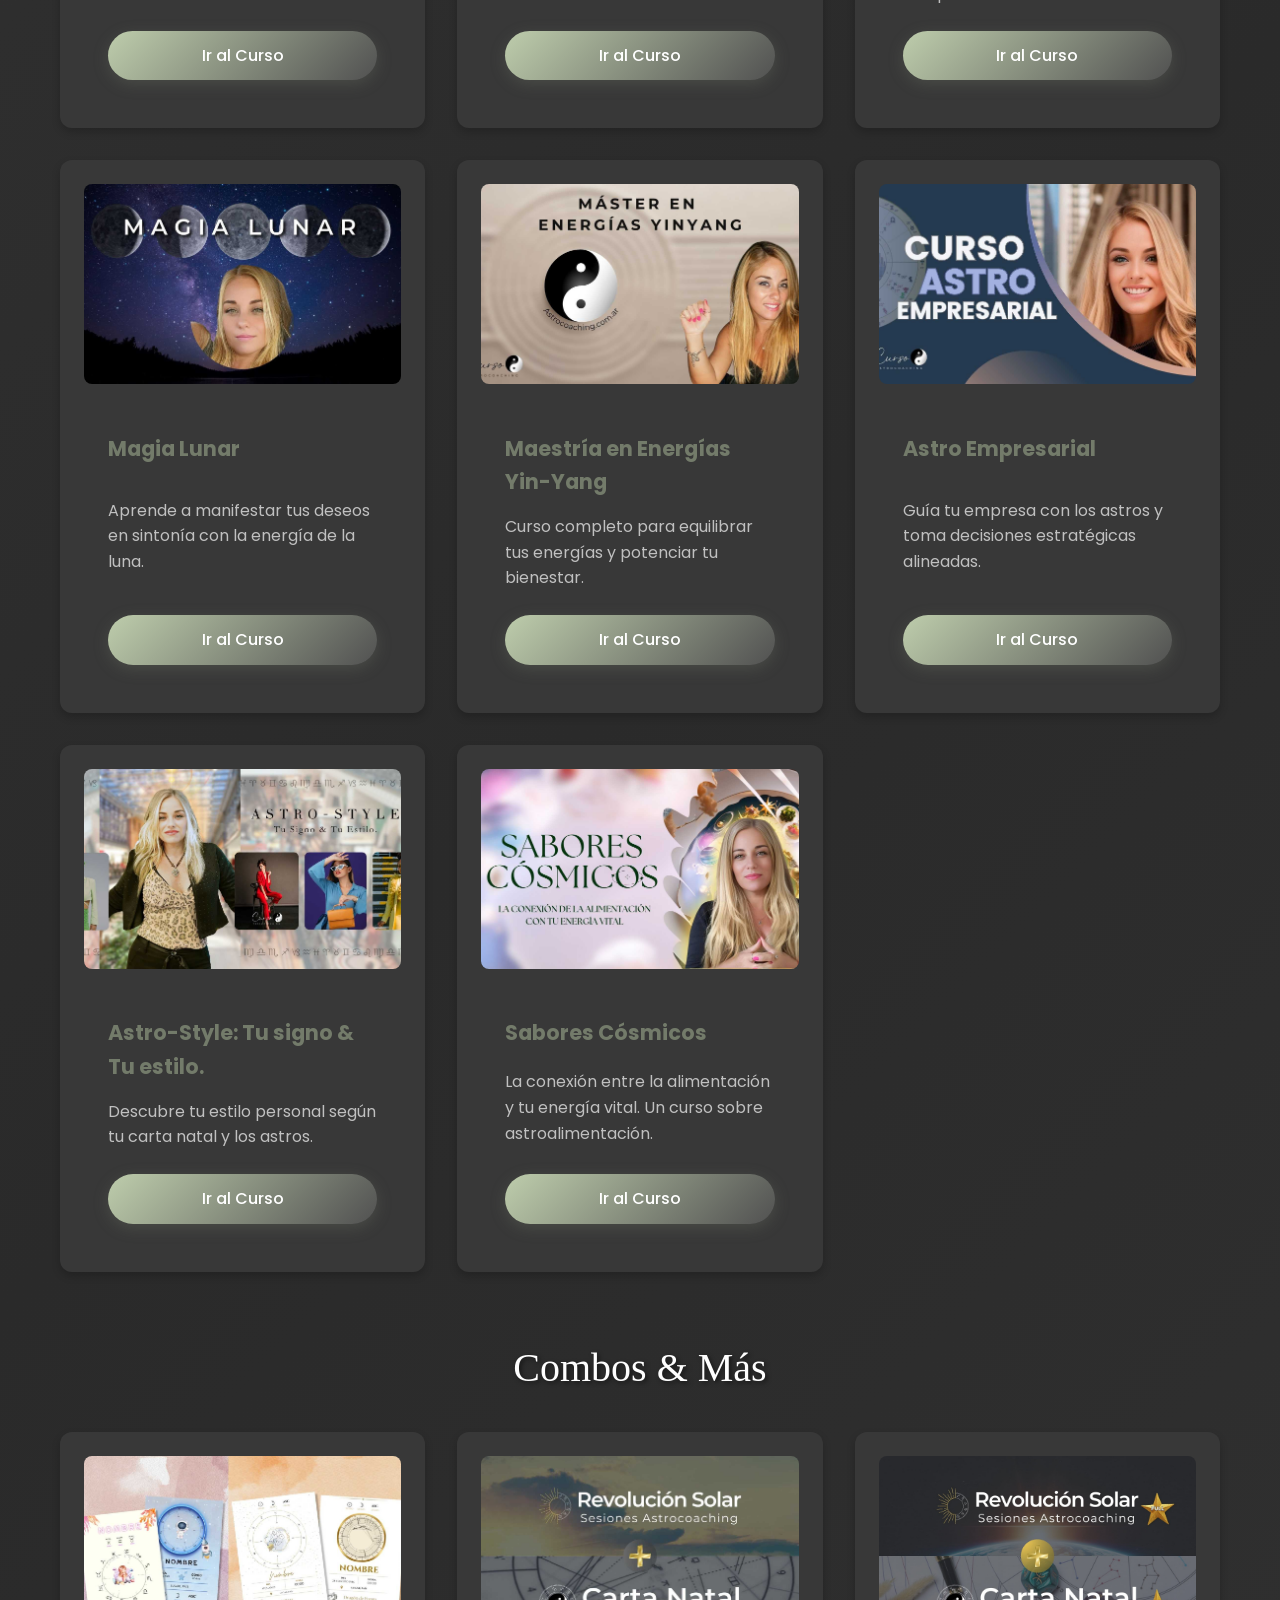
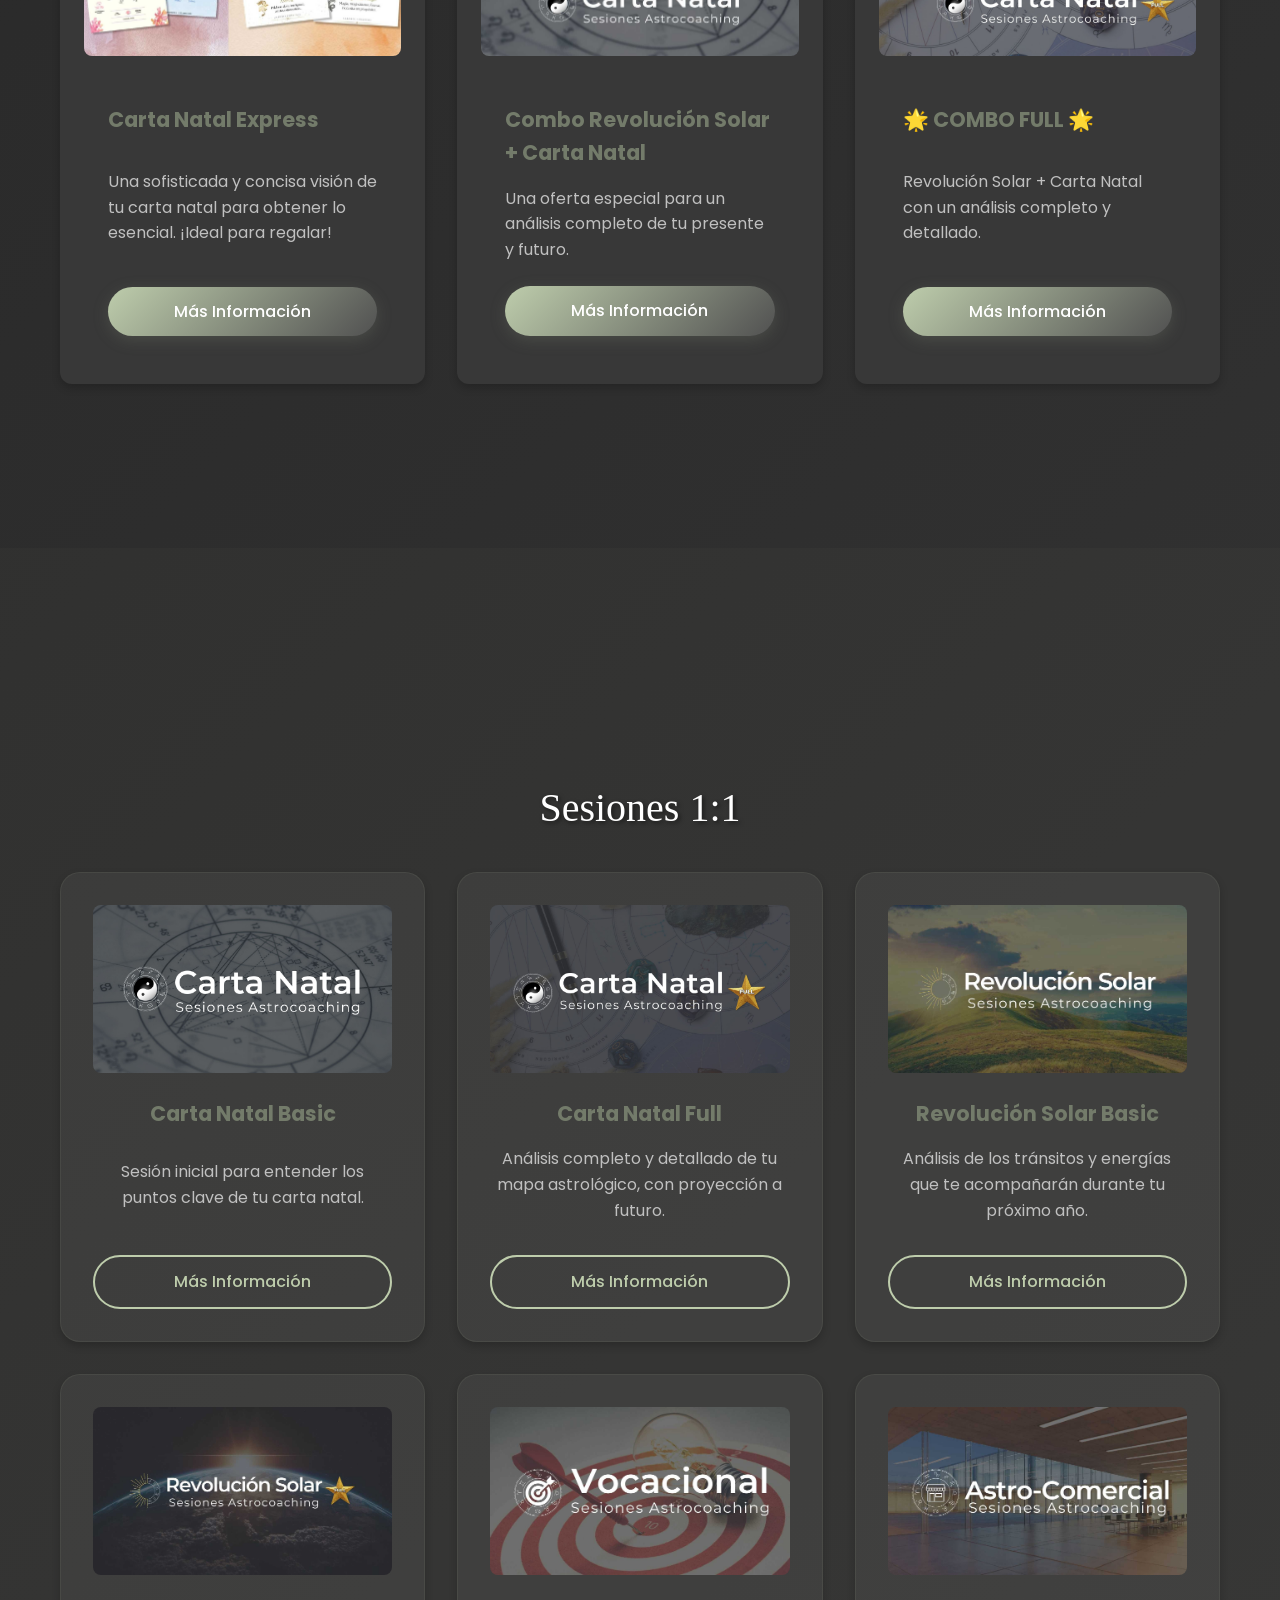
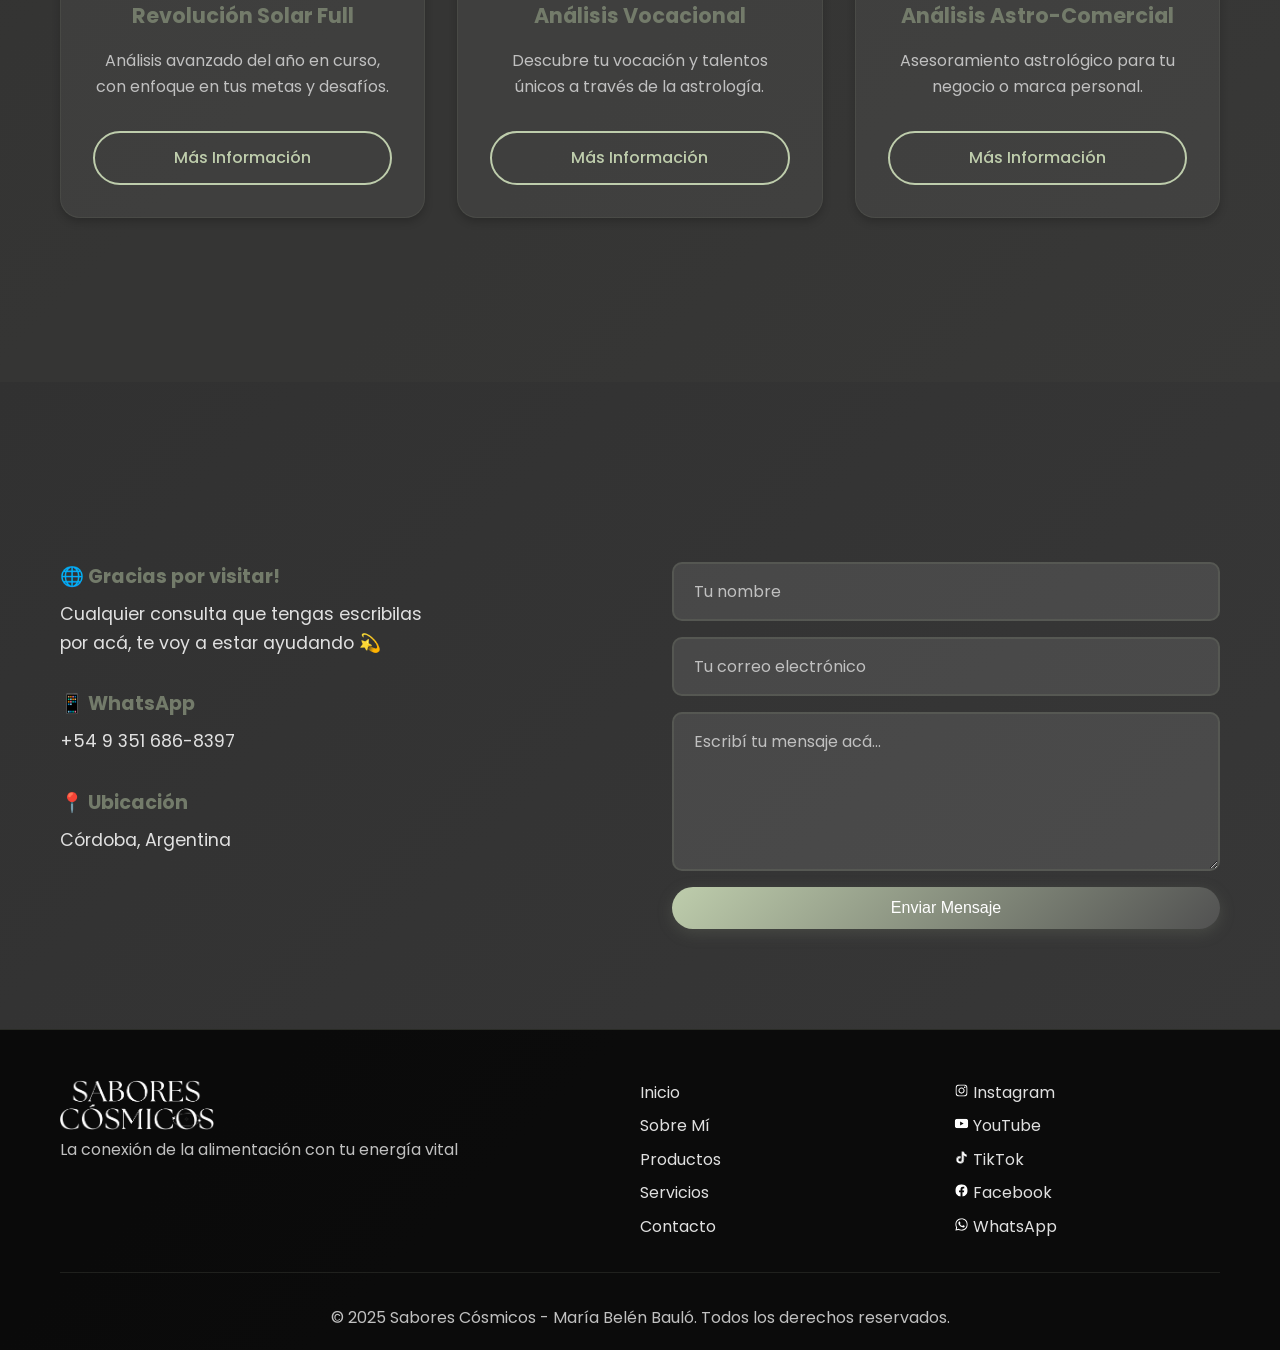
==== commit cc02f93f: "Add files via upload" ====
--- a/index.html
+++ b/index.html
@@ -79,7 +79,7 @@
                 <div class="about-image">
                     <img src="assets/aboutme.jpg" alt="María Belén Bauló - Foto Profesional" title="Quién Soy" class="about-img">
                 </div>
-                <div class="about-text">
+                <div class="about-text" style="text-align: justify;">
                     <p>Mi camino hacia la alimentación consciente comenzó con una profunda conexión entre la cocina y la astrología. Soy chef profesional y máster en Alimentación Consciente Energética, formada en la Escuela Celia con certificación de la Secretaría de Extensión de Ciencias Médicas (UNC). 
                         A lo largo de los años, descubrí cómo los alimentos pueden ser medicina para el cuerpo y el alma, alineándose con la energía vital y los ciclos cósmicos.</p>
                     
--- a/styles.css
+++ b/styles.css
@@ -382,9 +382,9 @@
 
 /* Subsection Titles */
 .subsection-title {
-    font-family: 'Dancing Script', cursive;
+    font-family: 'Poppins';
     font-size: 2.5rem;
-    font-weight: 700;
+     font-weight: 300;
 
     margin-top: 4rem;
 
@@ -394,6 +394,7 @@
     text-shadow: 2px 2px 4px rgba(0, 0, 0, 0.5);
     transition: color 0.3s ease;
 }
+
 
 /* Services Section */
 .services {
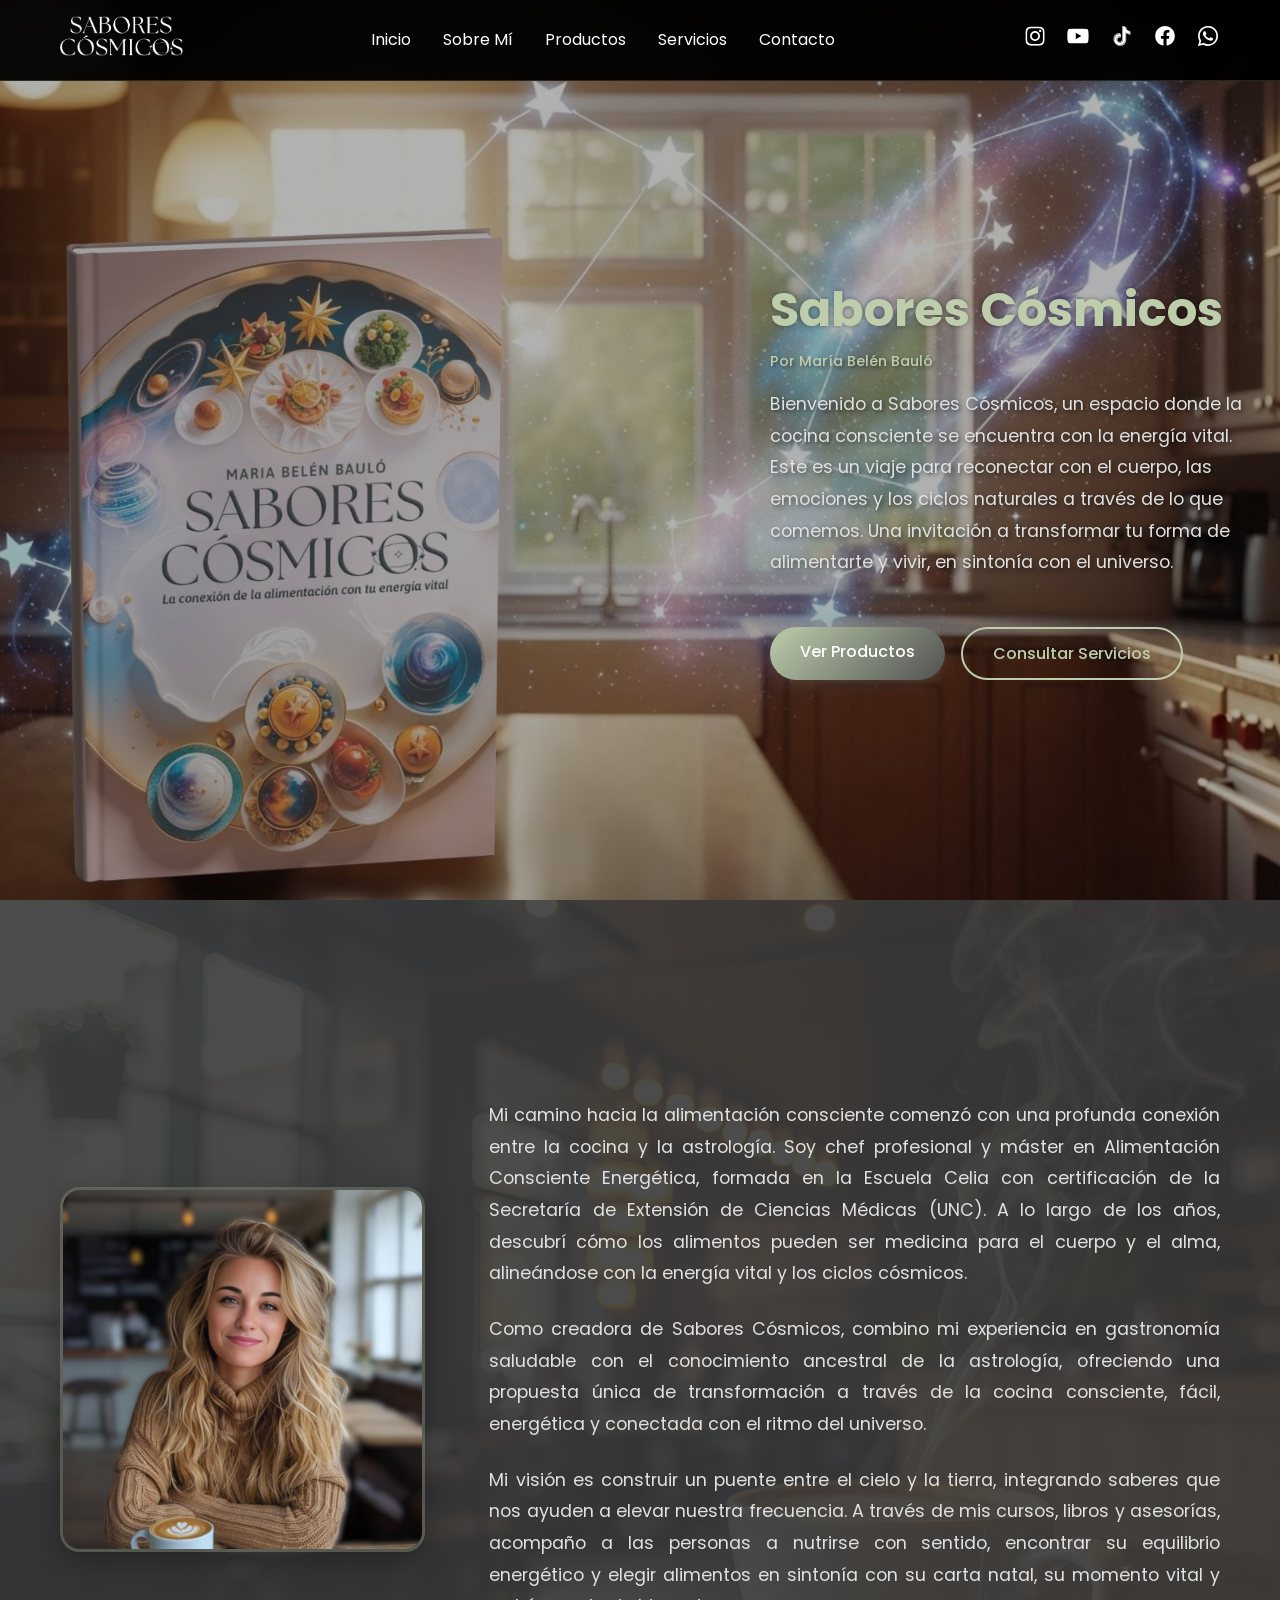
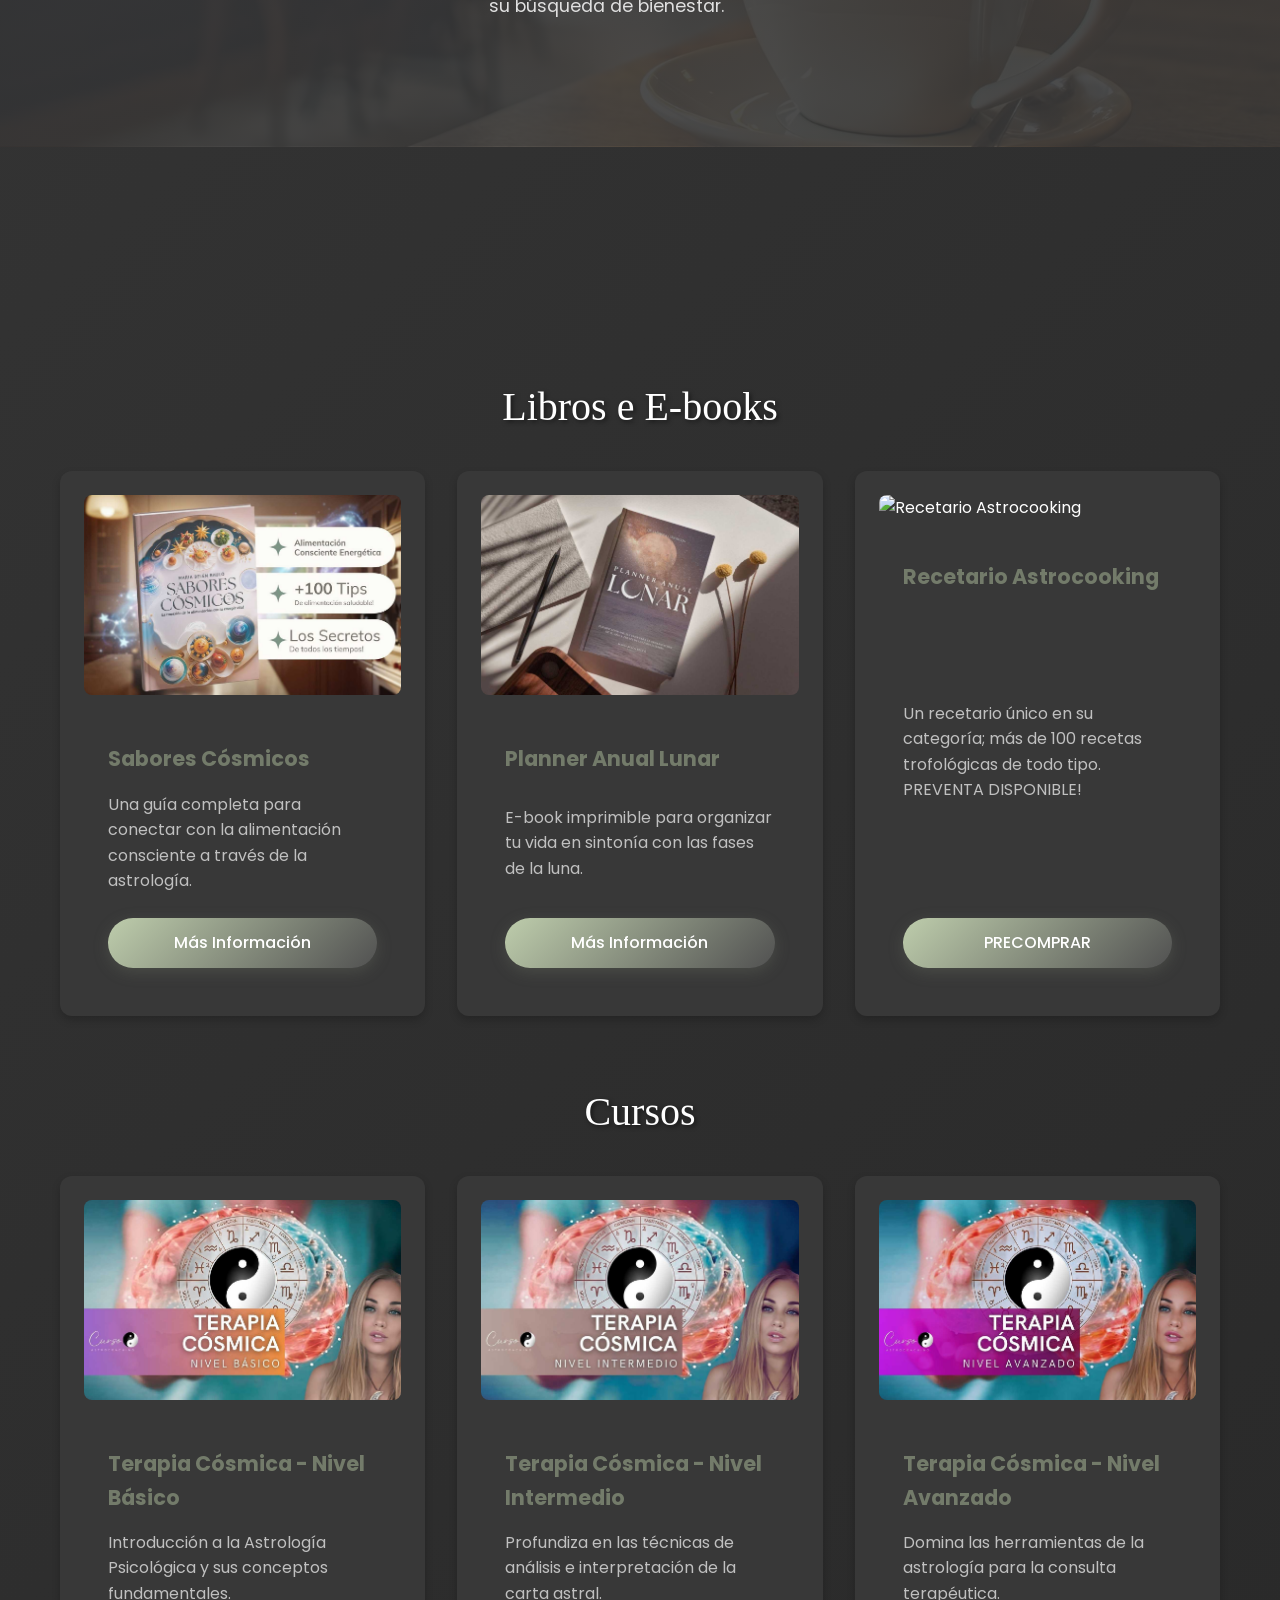
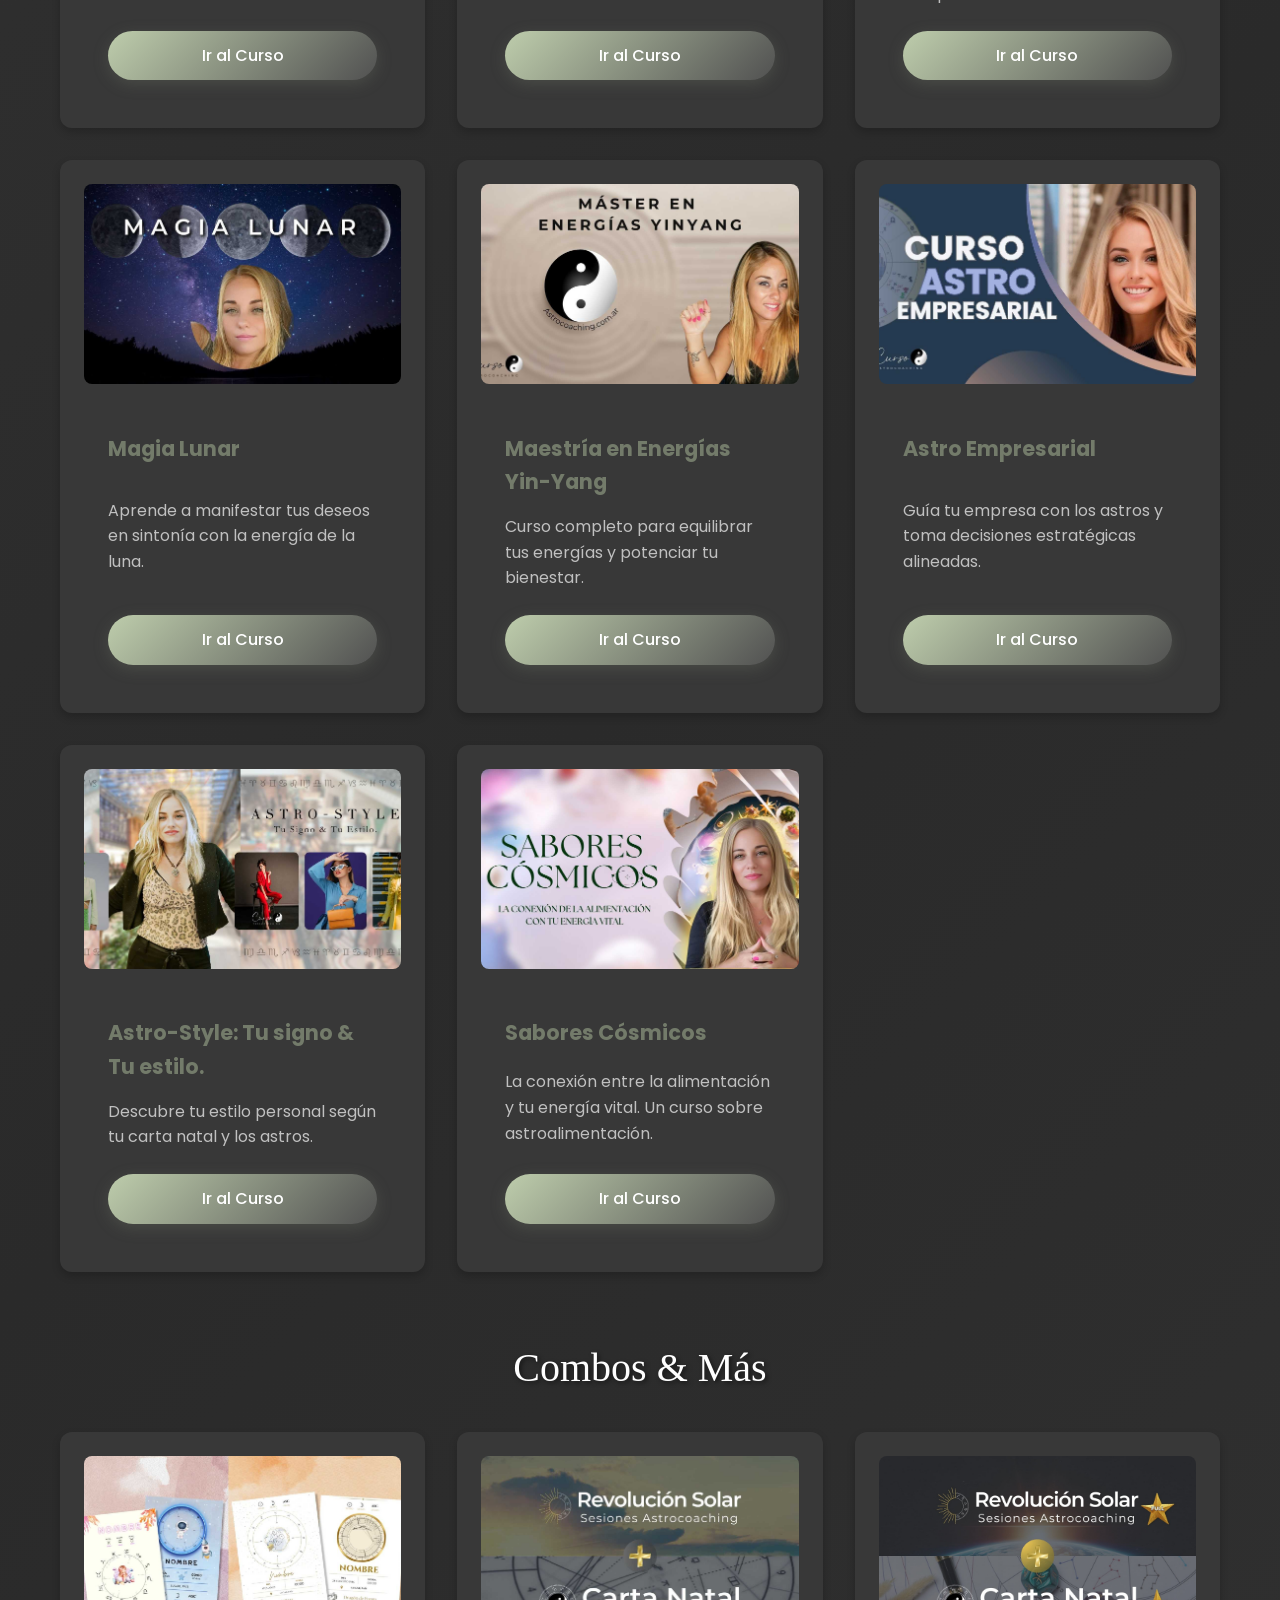
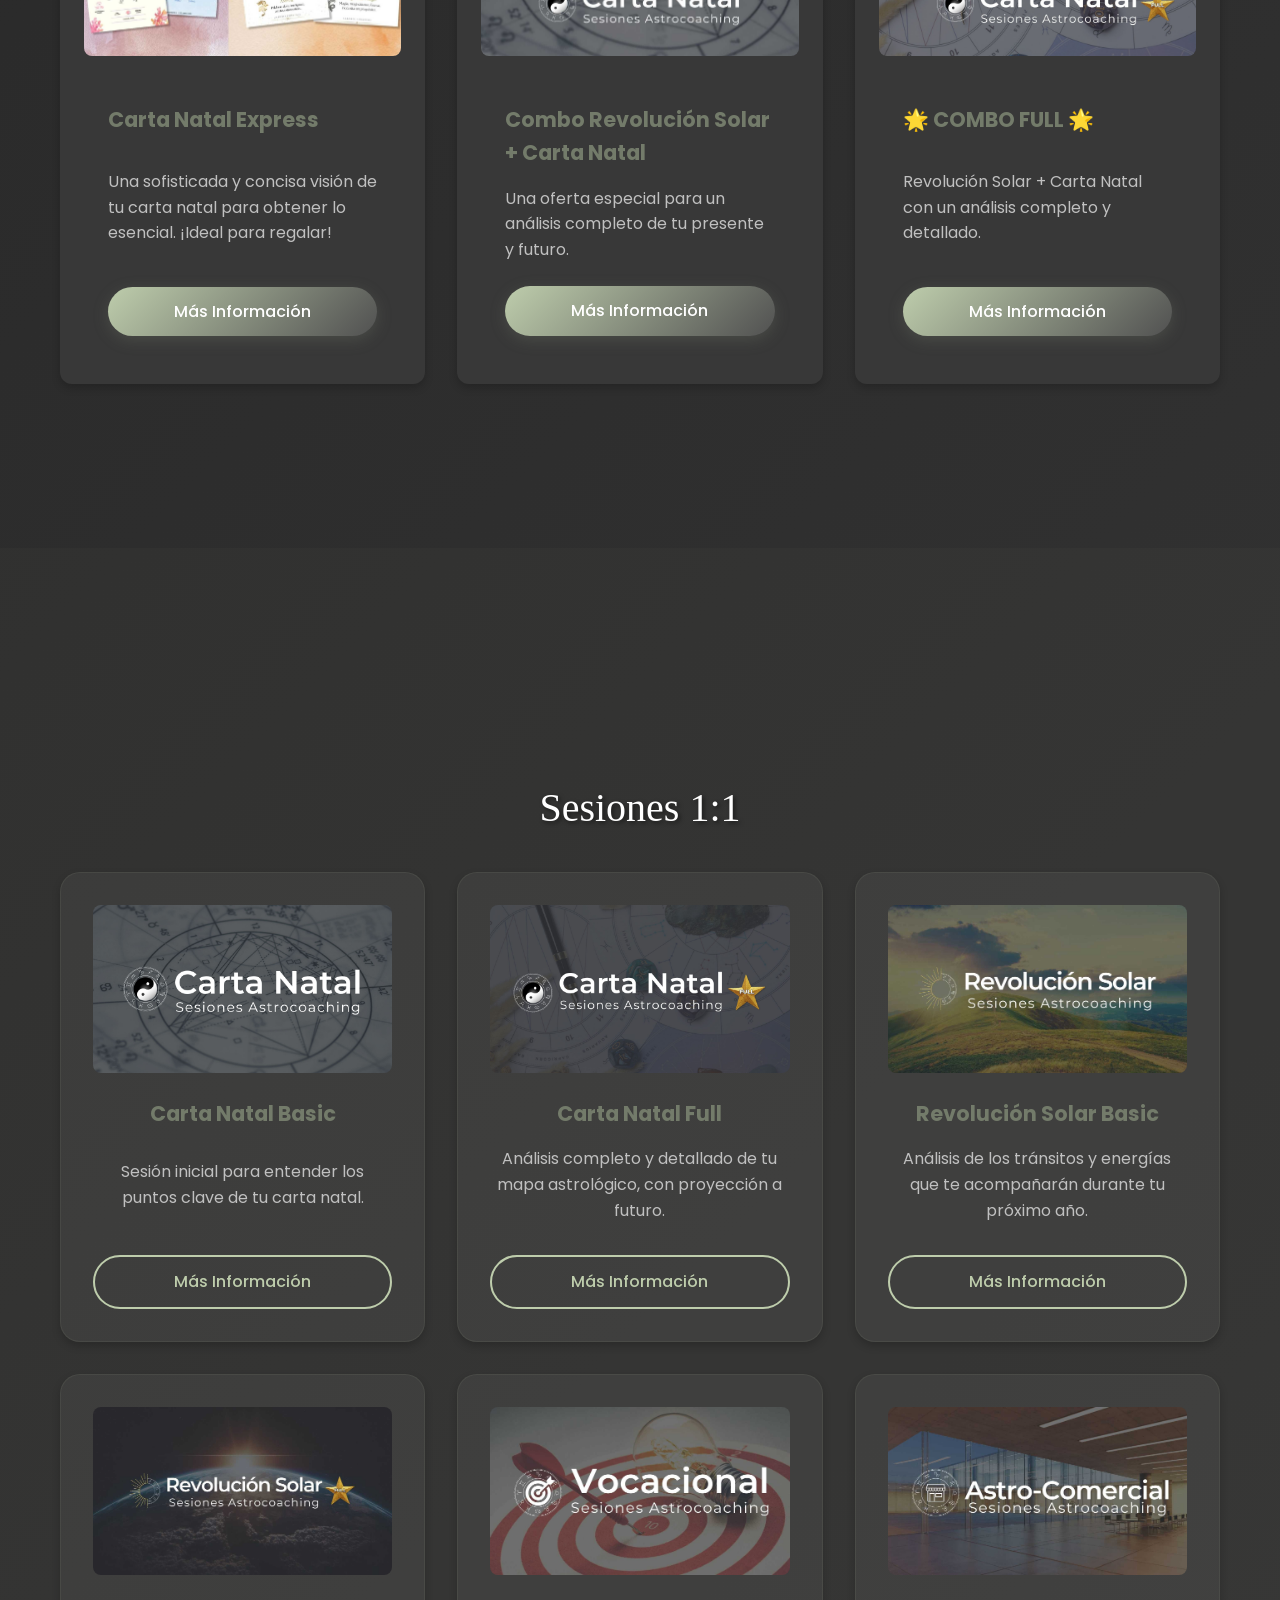
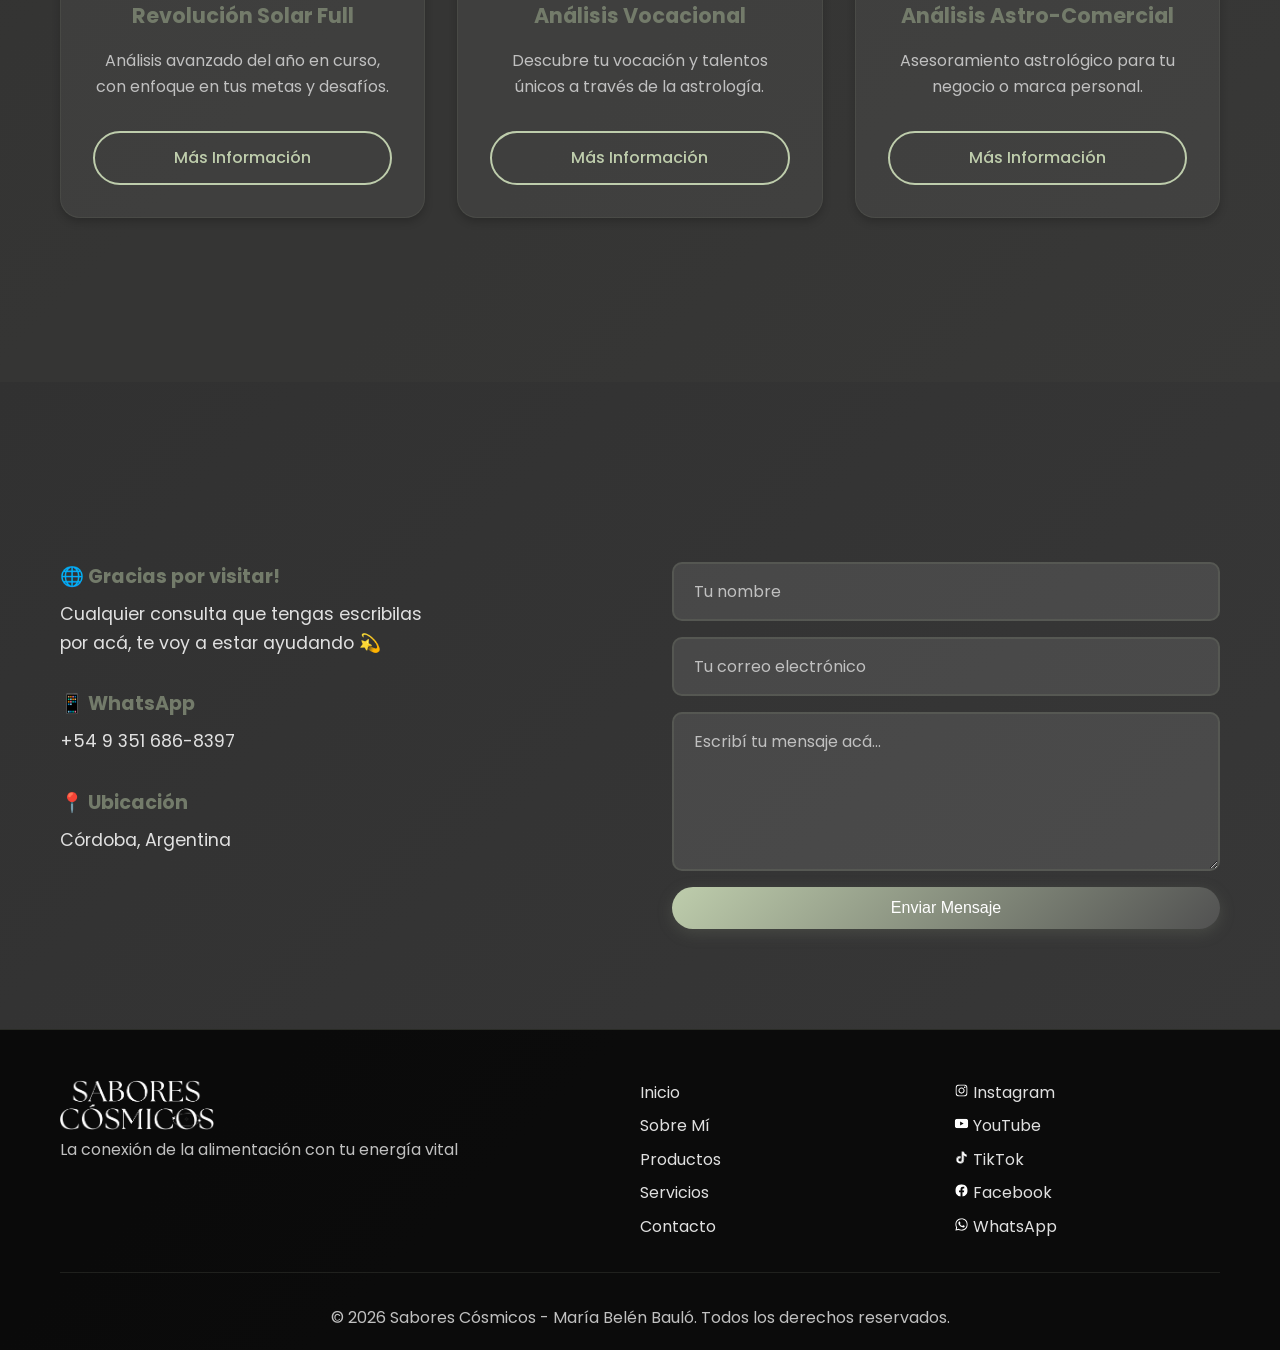
==== commit c5a5338f: "Add files via upload" ====
--- a/index.html
+++ b/index.html
@@ -8,9 +8,13 @@
     <link rel="stylesheet" href="styles.css">
     <link rel="icon" type="image/webp" href="assets/favicon.webp">
     <link href="https://fonts.googleapis.com/css2?family=Poppins:wght@300;400;500;600;700&family=Dancing+Script:wght@400;500;600;700&display=swap" rel="stylesheet">
+    <script type="text/javascript">
+        document.oncontextmenu = function () {
+            return false; 
+        }
+    </script>
 </head>
 <body>
-    <!-- Navigation -->
     <nav class="navbar">
         <div class="nav-container">
             <div class="nav-logo">
@@ -135,12 +139,12 @@
             </div>
             <div class="product-card">
                 <div class="product-image">
-                    <img src="assets/astrocookingpronto.jpg" alt="Recetario Astrocooking" title="Astrocooking ¡MUY PRONTO! :)">
+                    <img src="assets/preventa-acooking.png" alt="Recetario Astrocooking" title="Astrocooking ¡MUY PRONTO! :)">
                 </div>
                 <div class="product-info">
                     <h3>Recetario Astrocooking</h3>
-                    <p>Un recetario único en su categoría; más de 100 recetas trofológicas de todo tipo. ¡Próxmiamente!</p>
-                    <a class="btn btn-primary">Próximamente...</a> <!--- href="https://wa.link/fkm66m" -->
+                    <p>Un recetario único en su categoría; más de 100 recetas trofológicas de todo tipo. PREVENTA DISPONIBLE!</p>
+                    <a class="btn btn-primary" href="astrocooking.php">PRECOMPRAR</a> 
                 </div>
             </div>
         </div>
@@ -431,12 +435,16 @@
 </div>
             </div>
             <div class="footer-bottom">
-                <p>&copy; 2025 Sabores Cósmicos - María Belén Bauló. Todos los derechos reservados.</p>
+                <p> © 2026 Sabores Cósmicos - María Belén Bauló. Todos los derechos reservados.</p>
             </div>
         </div>
     </footer>
 
     <script src="script.js"></script>
+
+    <div id="copy-warning">
+    <p>El contenido de esta página está protegido. No se permite su copia.</p>
+</div>
 </body>
 </html>
     
--- a/styles.css
+++ b/styles.css
@@ -12,6 +12,10 @@
     background: linear-gradient(135deg, #383838 0%, #2a2a2a 50%, #383838 100%);
     min-height: 100vh;
 
+    -webkit-user-select: none; 
+    -moz-user-select: none;
+    -ms-user-select: none;
+    user-select: none;
     
 }
 
@@ -771,3 +775,24 @@
 ::-webkit-scrollbar-thumb:hover {
     background: linear-gradient(135deg, #737b6a, #383838);
 }
+
+#copy-warning {
+    position: fixed;
+    bottom: 20px;
+    left: 50%;
+    transform: translateX(-50%);
+    background-color: #383838;
+    color: #fff;
+    padding: 15px 30px;
+    border-radius: 10px;
+    box-shadow: 0 4px 15px rgba(0, 0, 0, 0.2);
+    z-index: 1000;
+    opacity: 0;
+    visibility: hidden;
+    transition: opacity 0.3s ease, visibility 0.3s ease;
+}
+
+#copy-warning.visible {
+    opacity: 1;
+    visibility: visible;
+}
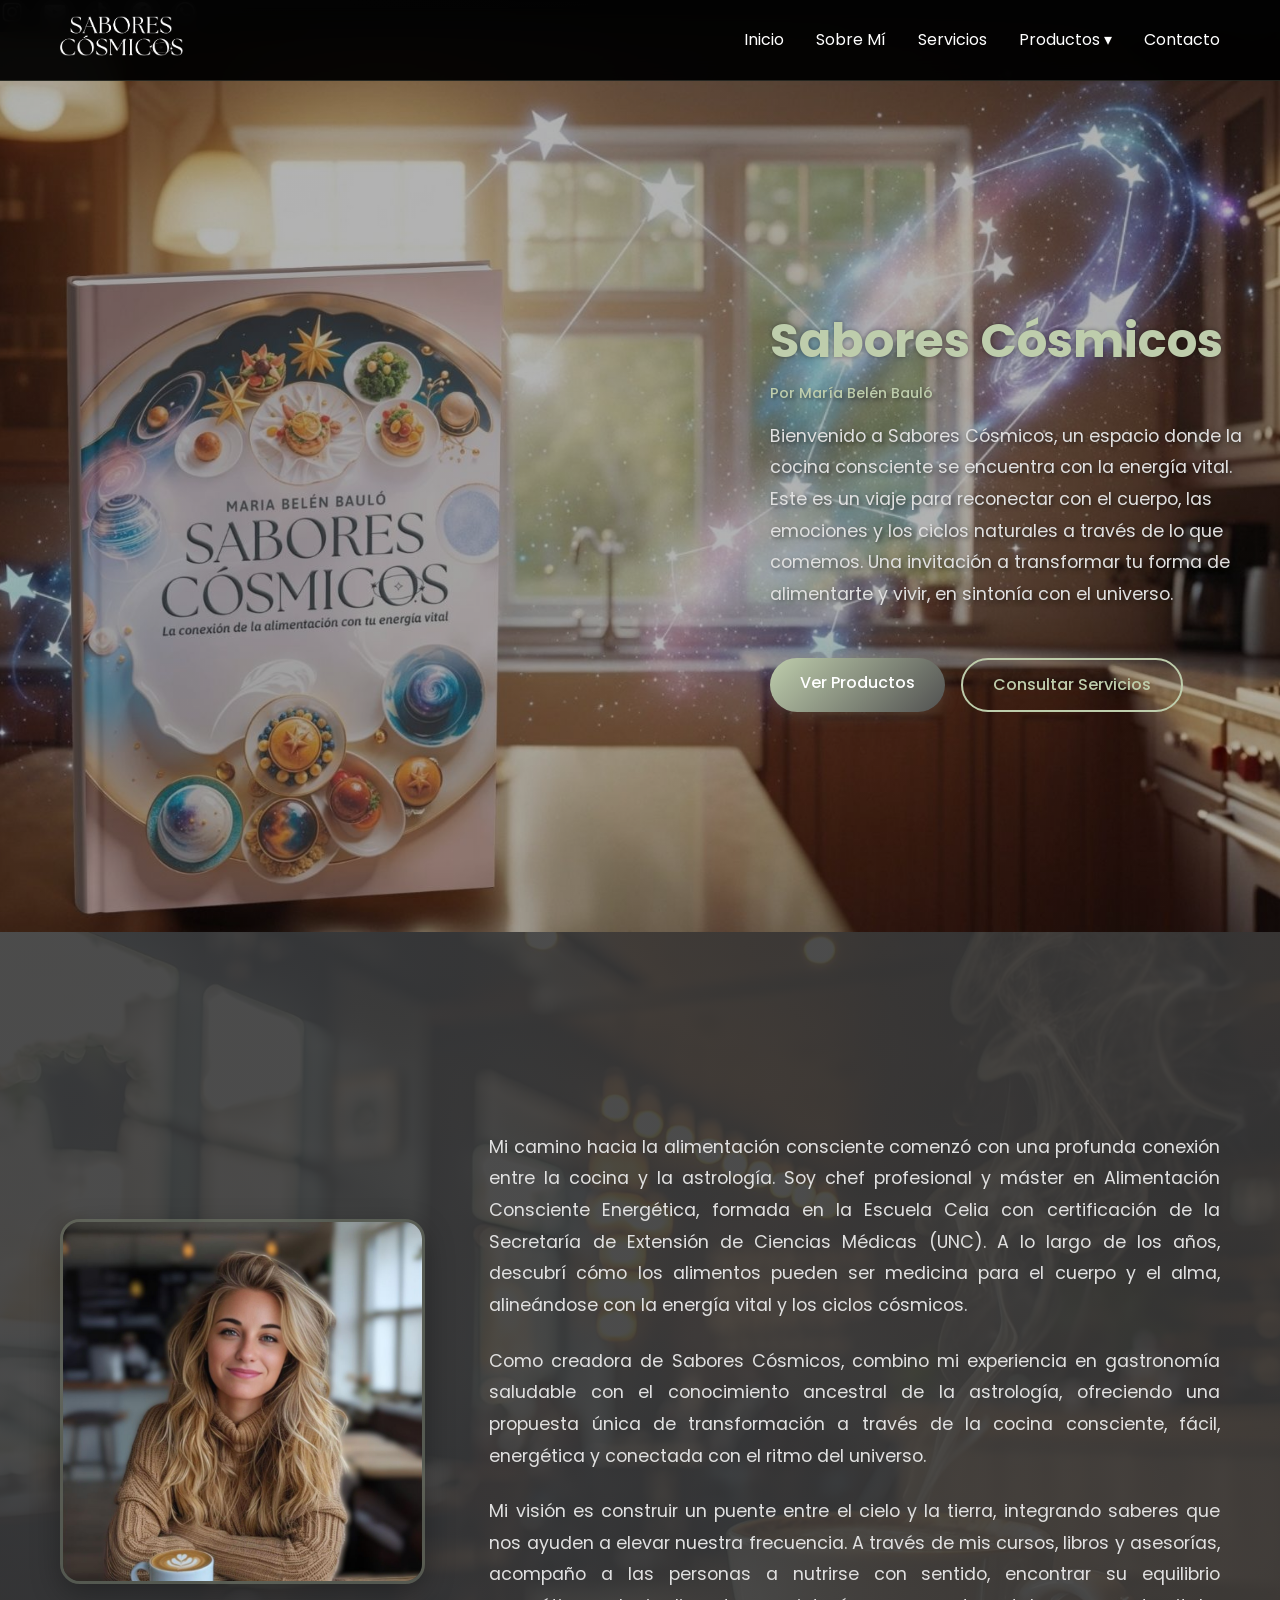
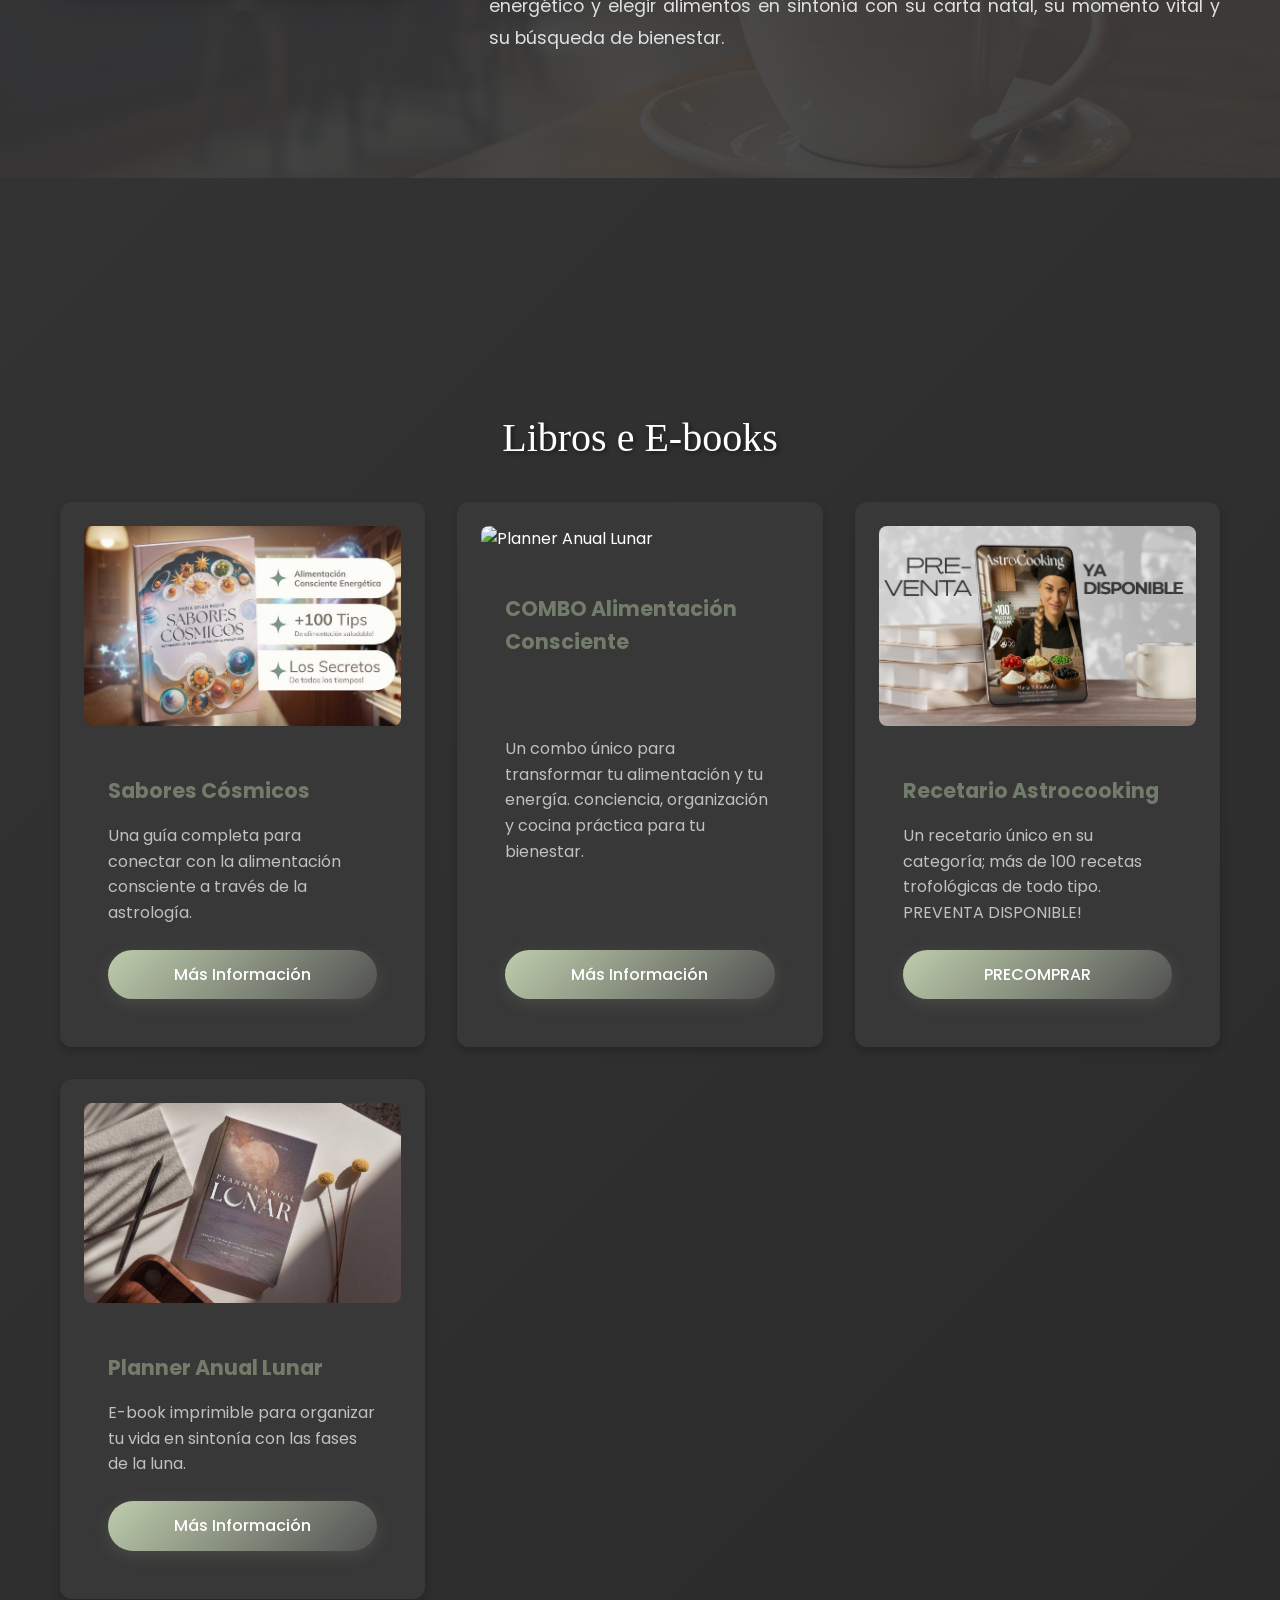
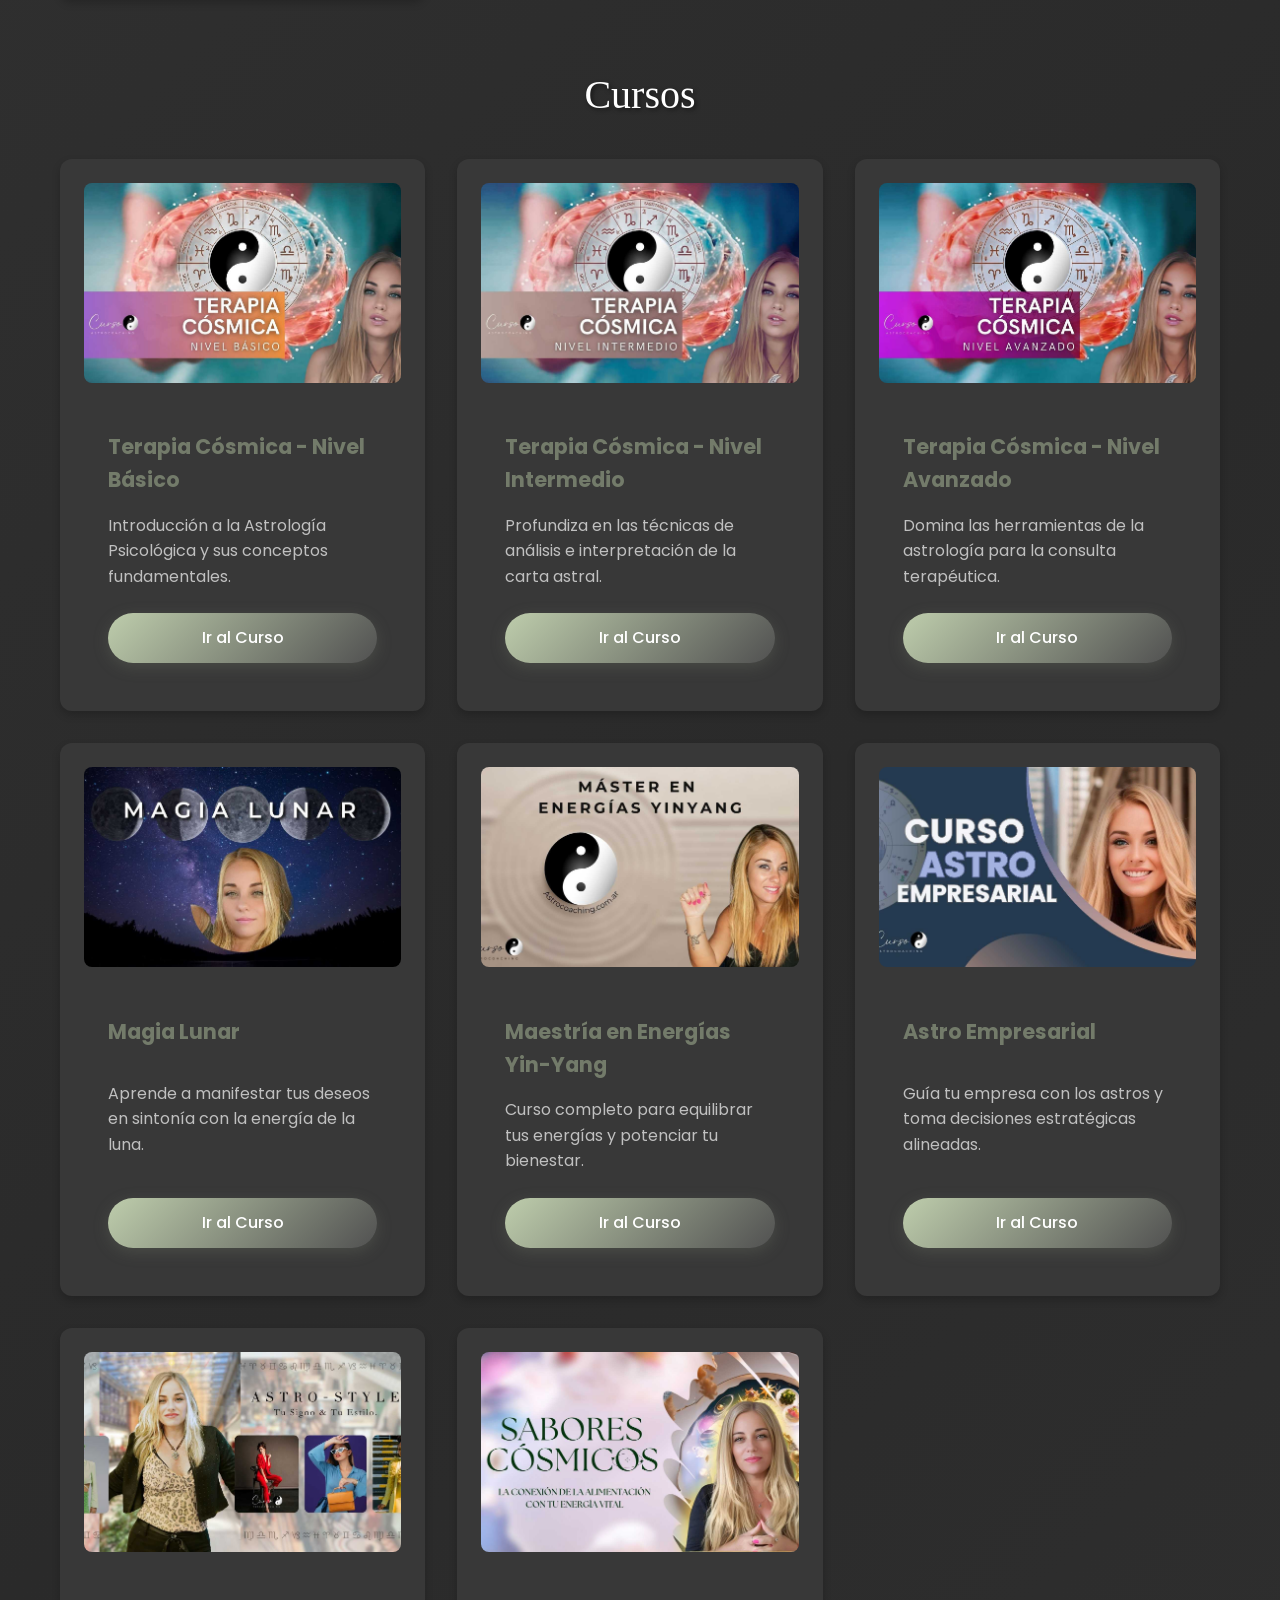
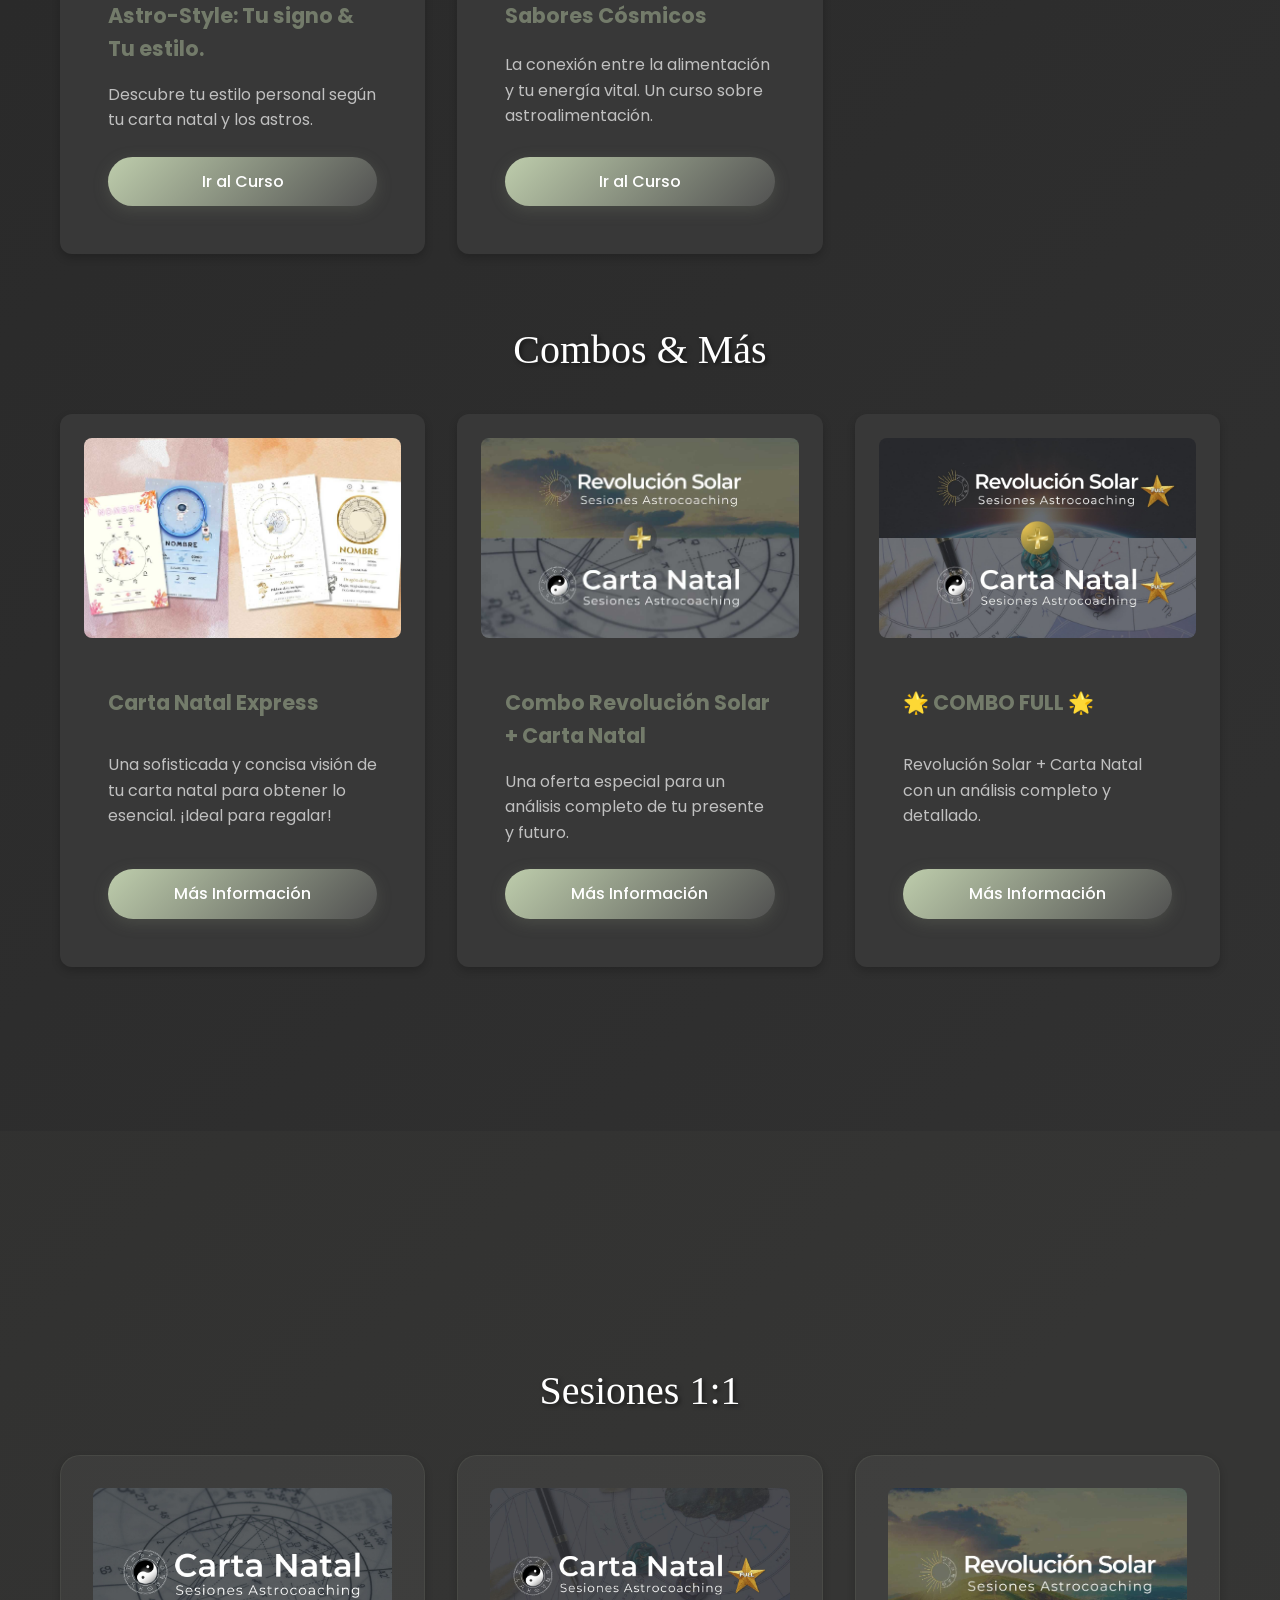
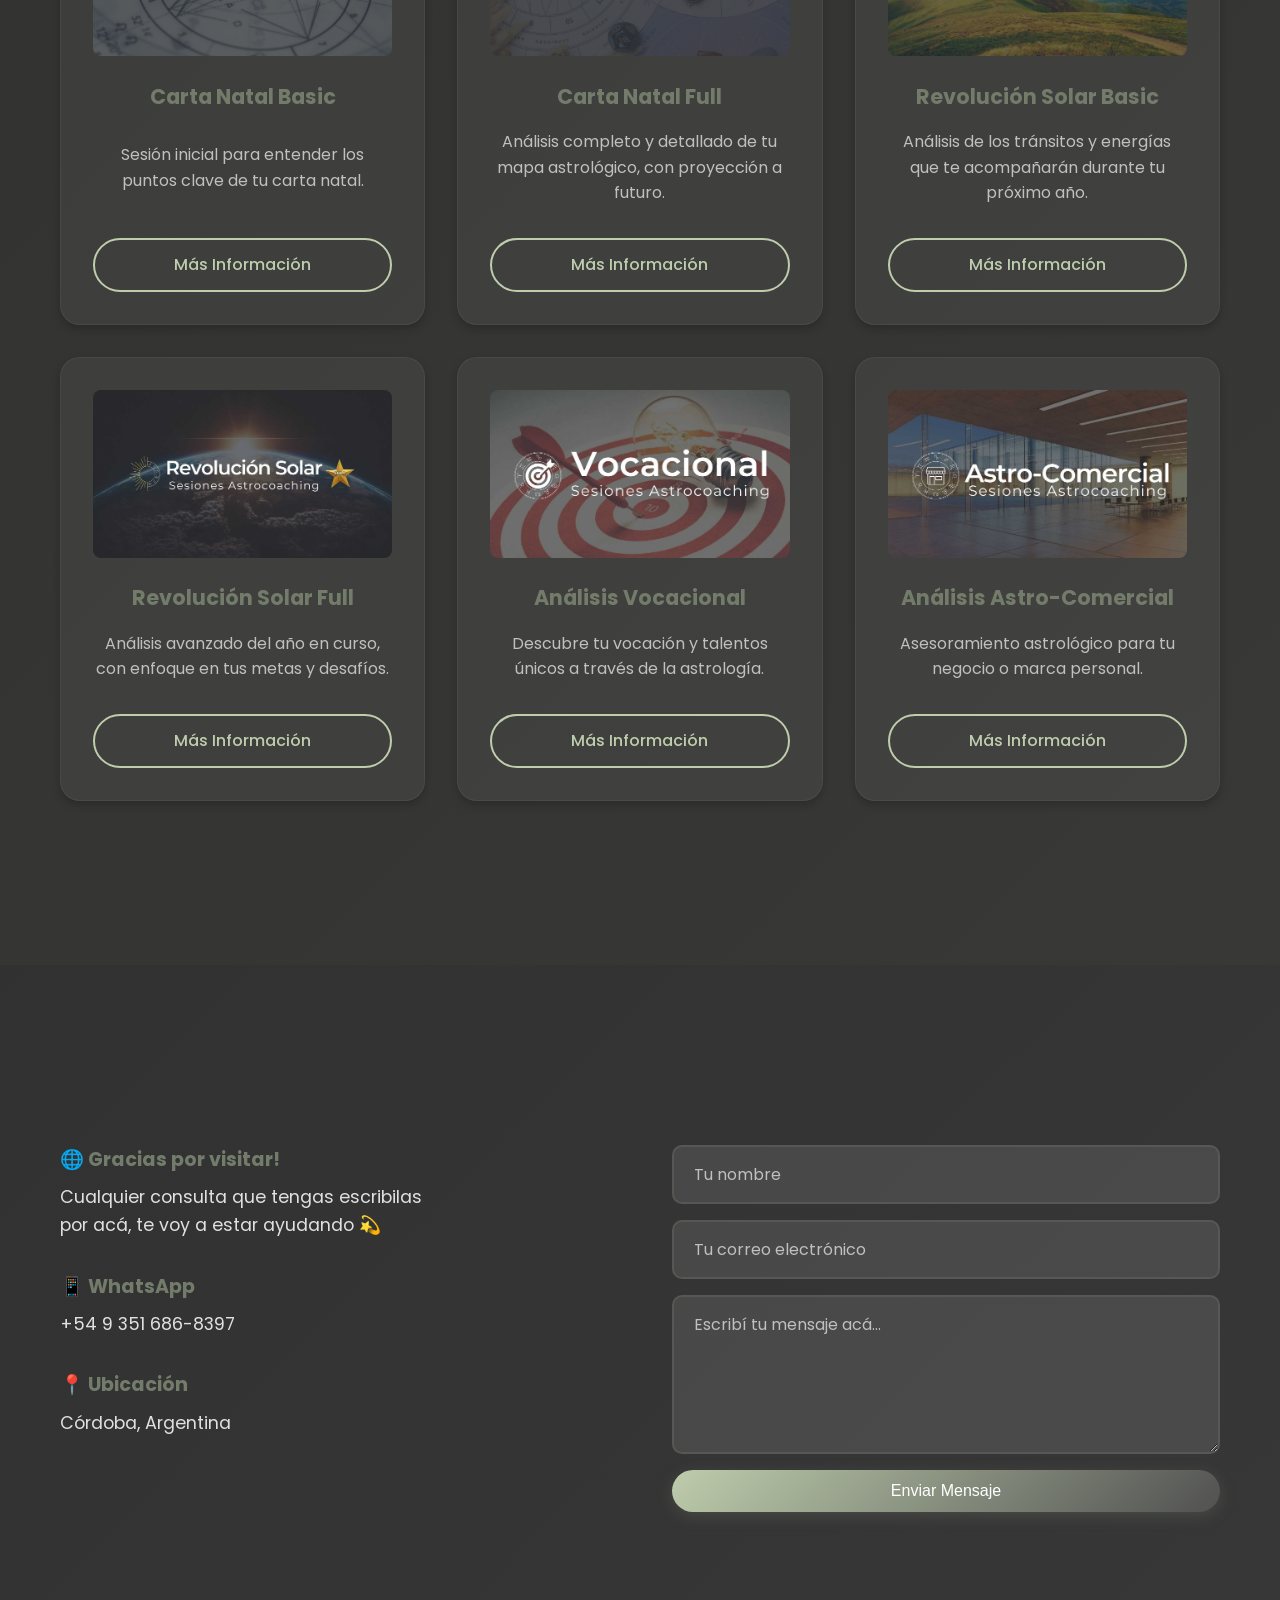
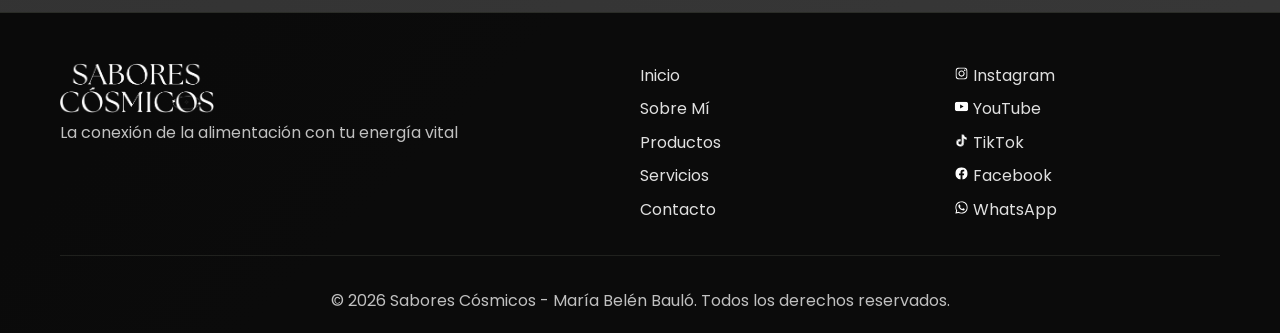
==== commit 4487448d: "Website update -> Navbar refreshed: "Productos" has now a dropdown -> New Pages: "Sabores Cósmicos"" ====
--- a/index.html
+++ b/index.html
@@ -13,20 +13,156 @@
             return false; 
         }
     </script>
+
+<style>
+/* Nav bar  "productos" section */
+.dropdown {
+    position: relative;
+    display: inline-block;
+}
+
+.dropbtn {
+    cursor: pointer;
+    display: flex;
+    align-items: center;
+    gap: 5px;
+    height: 100%; 
+}
+
+.dropdown-content {
+    display: none;
+    position: absolute;
+    background-color: #2a2a2a;
+    min-width: 220px;
+    box-shadow: 0px 8px 16px 0px rgba(0,0,0,0.5);
+    z-index: 1001;
+    border-radius: 8px;
+    padding: 10px 0;
+    border: 1px solid rgba(115, 123, 106, 0.3);
+    top: 100%; 
+    left: 0;
+    margin-top: 10px; 
+}
+
+.dropdown-content::before {
+    content: "";
+    position: absolute;
+    top: -20px; 
+    left: 0;
+    width: 100%;
+    height: 20px;
+    background: transparent; 
+}
+
+.dropdown:hover .dropdown-content {
+    display: block;
+    animation: fadeInUp 0.3s ease-out;
+}
+
+.dropdown-content a {
+    color: #e0e0e0;
+    padding: 12px 20px;
+    text-decoration: none;
+    display: block;
+    font-size: 0.95rem;
+    transition: all 0.3s ease;
+}
+
+.dropdown-content a:hover {
+    background-color: #383838;
+    color: #becdac;
+    padding-left: 25px;
+}
+
+.dropdown-category {
+   display: block; 
+    padding: 10px 20px 5px 20px;
+    font-size: 0.8rem;
+    color: #737b6a;
+    font-weight: 700;
+    letter-spacing: 1px;
+    text-decoration: none; 
+    transition: all 0.3s ease;
+    cursor: pointer;      
+    pointer-events: auto; 
+    display: block;
+}
+
+.dropdown-divider {
+    height: 1px;
+    background-color: rgba(115, 123, 106, 0.3);
+    margin: 8px 0;
+}
+
+.dropdown-category:hover {
+    background-color: #383838;
+    color: #becdac;
+    padding-left: 25px;
+}
+
+@media (max-width: 768px) {
+    .dropdown { display: block; width: 100%; }
+    .dropdown-content {
+        position: static;
+        box-shadow: none;
+        background: rgba(0,0,0,0.2);
+        width: 100%;
+        margin-top: 0;
+        border: none;
+    }
+    .dropdown:hover .dropdown-content { display: block; }
+    .dropbtn { justify-content: center; }
+    .dropdown-category { text-align: center; color: #becdac; }
+}
+
+#books {
+    scroll-margin-top: 120px; 
+}
+</style>
+
 </head>
 <body>
-    <nav class="navbar">
-        <div class="nav-container">
-            <div class="nav-logo">
-                <img src="assets/logoHD.png" alt="Logo Sabores Cósmicos" class="logo-img" title="Sabores Cósmicos">
-            </div>
-            <div class="nav-menu" id="nav-menu">
-                <a href="#home" class="nav-link">Inicio</a>
-                <a href="#about" class="nav-link">Sobre Mí</a>
-                <a href="#products" class="nav-link">Productos</a>
-                <a href="#services" class="nav-link">Servicios</a>
-                <a href="#contact" class="nav-link">Contacto</a>
-            </div>
+      <nav class="navbar">
+    <div class="nav-container">
+        <div class="nav-logo">
+            <a href="index.html">
+                <img src="assets/logoHD.png" alt="Logo Sabores Cósmicos" class="logo-img">
+            </a>
+        </div>
+        
+        <div class="nav-menu" id="nav-menu">
+            <a href="index.html#home" class="nav-link">Inicio</a>
+            <a href="index.html#about" class="nav-link">Sobre Mí</a>
+            <a href="index.html#services" class="nav-link">Servicios</a>
+            
+            <div class="dropdown">
+                <a href="index.html#products" class="nav-link dropbtn">Productos ▾</a>
+                
+                <div class="dropdown-content">
+                    
+                    <a href="index.html#books" class="dropdown-category">Libros e E-books</a>
+                    
+                    <a href="saborescosmicos.html">Sabores Cósmicos</a>
+                    <a href="astrocooking.html">AstroCooking</a>
+                    <a href="combo-alimentacionconsciente.html">Combo Alimentación Consciente</a>
+                    
+                    <div class="dropdown-divider"></div>
+
+                    <a href="index.html#courses" class="dropdown-category">Cursos</a>
+                    
+                    <a href="index.html#combos" class="dropdown-category">Combos & más</a>
+                </div>
+            </div>
+            <a href="index.html#contact" class="nav-link">Contacto</a>
+        </div>
+        
+        <div class="hamburger" id="hamburger">
+            <span class="bar"></span>
+            <span class="bar"></span>
+            <span class="bar"></span>
+        </div>
+    </div>
+</nav>
 
         <div class="nav-social-links">
                 <a href="https://www.instagram.com/saborescosmicos.mbb/" target="_blank" aria-label="Instagram">
@@ -56,7 +192,7 @@
         </div>
     </nav>
 
-    <!-- Hero Section -->
+
     <section id="home" class="hero">
         <div class="hero-content">
             <div class="profile-image">
@@ -75,7 +211,6 @@
         </div>
     </section>
 
-    <!-- About Section -->
     <section id="about" class="about">
         <div class="container">
             <h2 class="section-title">Sobre Mí</h2>
@@ -115,7 +250,7 @@
     <div class="container">
         <h2 class="section-title">Productos</h2>
 
-        <h3 class="subsection-title">Libros e E-books</h3>
+        <h3 class="subsection-title" id="books">Libros e E-books</h3>
         <div class="products-grid">
             <div class="product-card">
                 <div class="product-image">
@@ -124,7 +259,28 @@
                 <div class="product-info">
                     <h3>Sabores Cósmicos</h3>
                     <p>Una guía completa para conectar con la alimentación consciente a través de la astrología.</p>
-                    <a class="btn btn-primary" href="https://wa.link/qu2549">Más Información </a>
+                    <a class="btn btn-primary" href="saborescosmicos.html">Más Información </a>
+                </div>
+            </div>
+            <div class="product-card">
+                <div class="product-image">
+                    <img src="assets/combo.png" alt="Planner Anual Lunar" title="Planner ya disponible!">
+                </div>
+                <div class="product-info">
+                    <h3>COMBO Alimentación Consciente </h3>
+                    <p>Un combo único para transformar tu alimentación y tu energía.
+                        conciencia, organización y cocina práctica para tu bienestar.</p>
+                    <a class="btn btn-primary" href="combo-alimentacionconsciente.html">Más Información</a>
+                </div>
+            </div>
+            <div class="product-card">
+                <div class="product-image">
+                    <img src="assets/preventa-acooking.png" alt="Recetario Astrocooking" title="Astrocooking">
+                </div>
+                <div class="product-info">
+                    <h3>Recetario Astrocooking</h3>
+                    <p>Un recetario único en su categoría; más de 100 recetas trofológicas de todo tipo. PREVENTA DISPONIBLE!</p>
+                    <a class="btn btn-primary" href="astrocooking.html">PRECOMPRAR</a> 
                 </div>
             </div>
             <div class="product-card">
@@ -137,19 +293,9 @@
                     <a class="btn btn-primary" href="https://wa.link/2t56yj">Más Información</a>
                 </div>
             </div>
-            <div class="product-card">
-                <div class="product-image">
-                    <img src="assets/preventa-acooking.png" alt="Recetario Astrocooking" title="Astrocooking ¡MUY PRONTO! :)">
-                </div>
-                <div class="product-info">
-                    <h3>Recetario Astrocooking</h3>
-                    <p>Un recetario único en su categoría; más de 100 recetas trofológicas de todo tipo. PREVENTA DISPONIBLE!</p>
-                    <a class="btn btn-primary" href="astrocooking.php">PRECOMPRAR</a> 
-                </div>
-            </div>
-        </div>
-
-        <h3 class="subsection-title">Cursos</h3>
+        </div>
+
+        <h3 class="subsection-title" id="courses">Cursos</h3>
         <div class="products-grid">
             <div class="product-card">
                 <div class="product-image">
@@ -233,7 +379,7 @@
             </div>
         </div>
 
-        <h3 class="subsection-title">Combos & Más</h3>
+        <h3 class="subsection-title" id="combos">Combos & Más</h3>
         <div class="products-grid">
             <div class="product-card">
                 <div class="product-image">
@@ -271,7 +417,7 @@
 
 <section id="services" class="services">
     <div class="container">
-        <h2 class="section-title">Servicios</h2>
+        <h2 class="section-title" id="services">Servicios</h2>
         <h3 class="subsection-title">Sesiones 1:1</h3>
         <div class="services-grid">
             <div class="service-card">
--- a/styles.css
+++ b/styles.css
@@ -1,9 +1,12 @@
-/* Reset and Base Styles */
+
 * {
     margin: 0;
     padding: 0;
     box-sizing: border-box;
 }
+
+
+
 
 body {
     font-family: 'Poppins', sans-serif;
@@ -25,7 +28,6 @@
     padding: 0 20px;
 }
 
-/* Navigation */
 .navbar {
     position: fixed;
     top: 0;
@@ -745,6 +747,8 @@
         transform: translateY(0);
     }
 }
+
+
 
 .hero-content,
 .about-content,
@@ -796,3 +800,4 @@
     opacity: 1;
     visibility: visible;
 }
+
